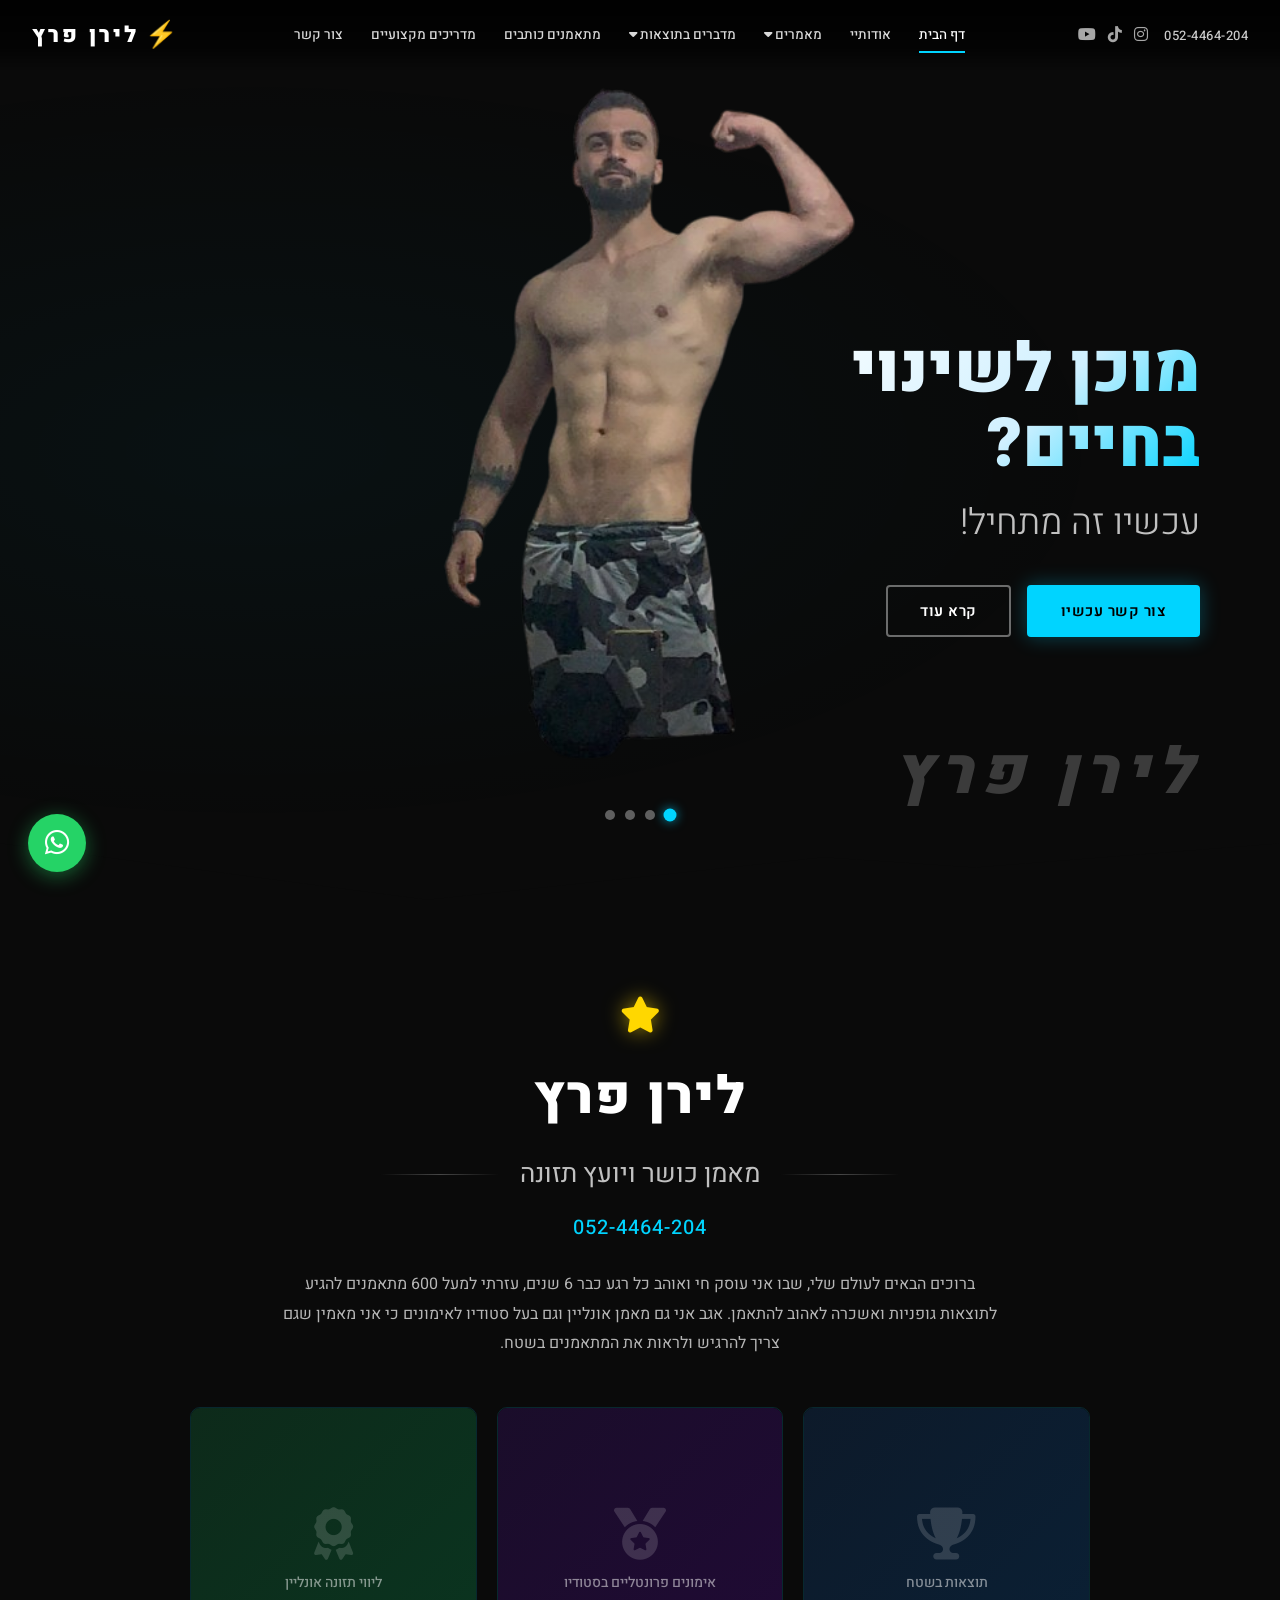
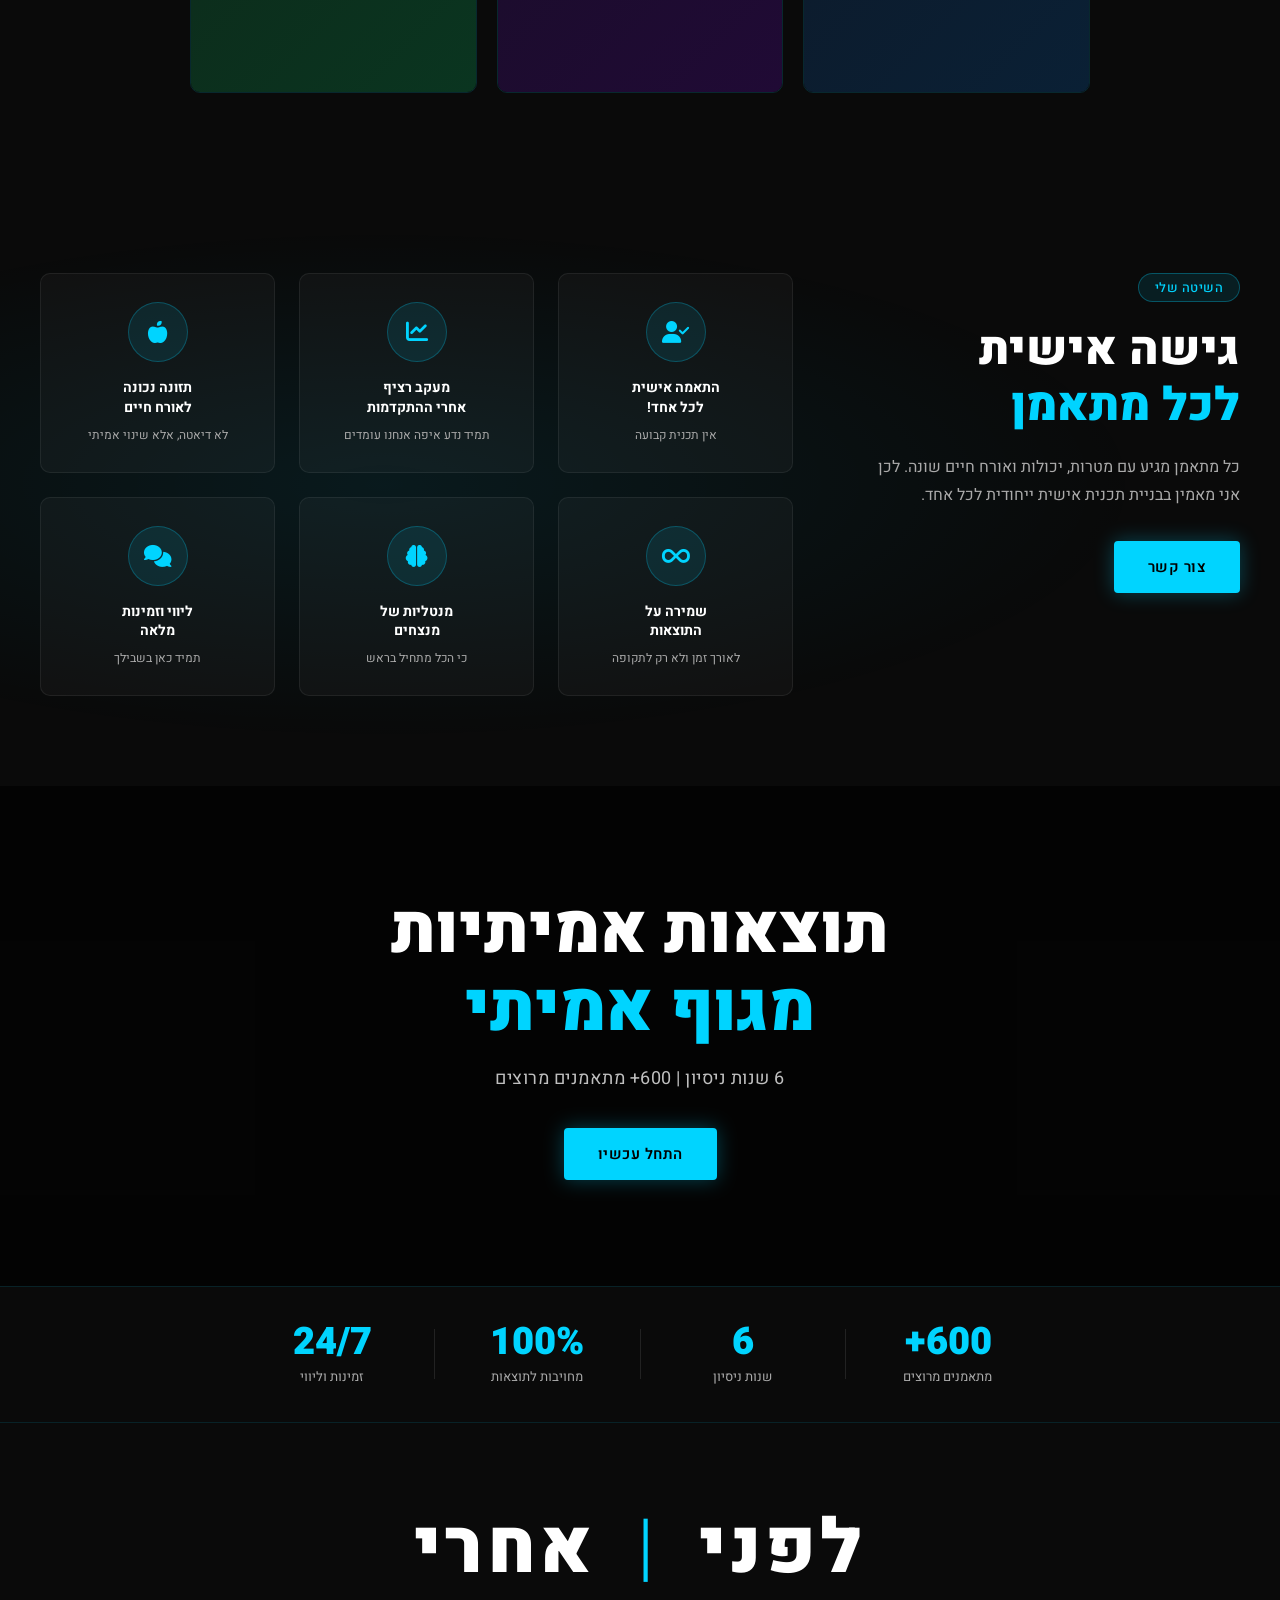
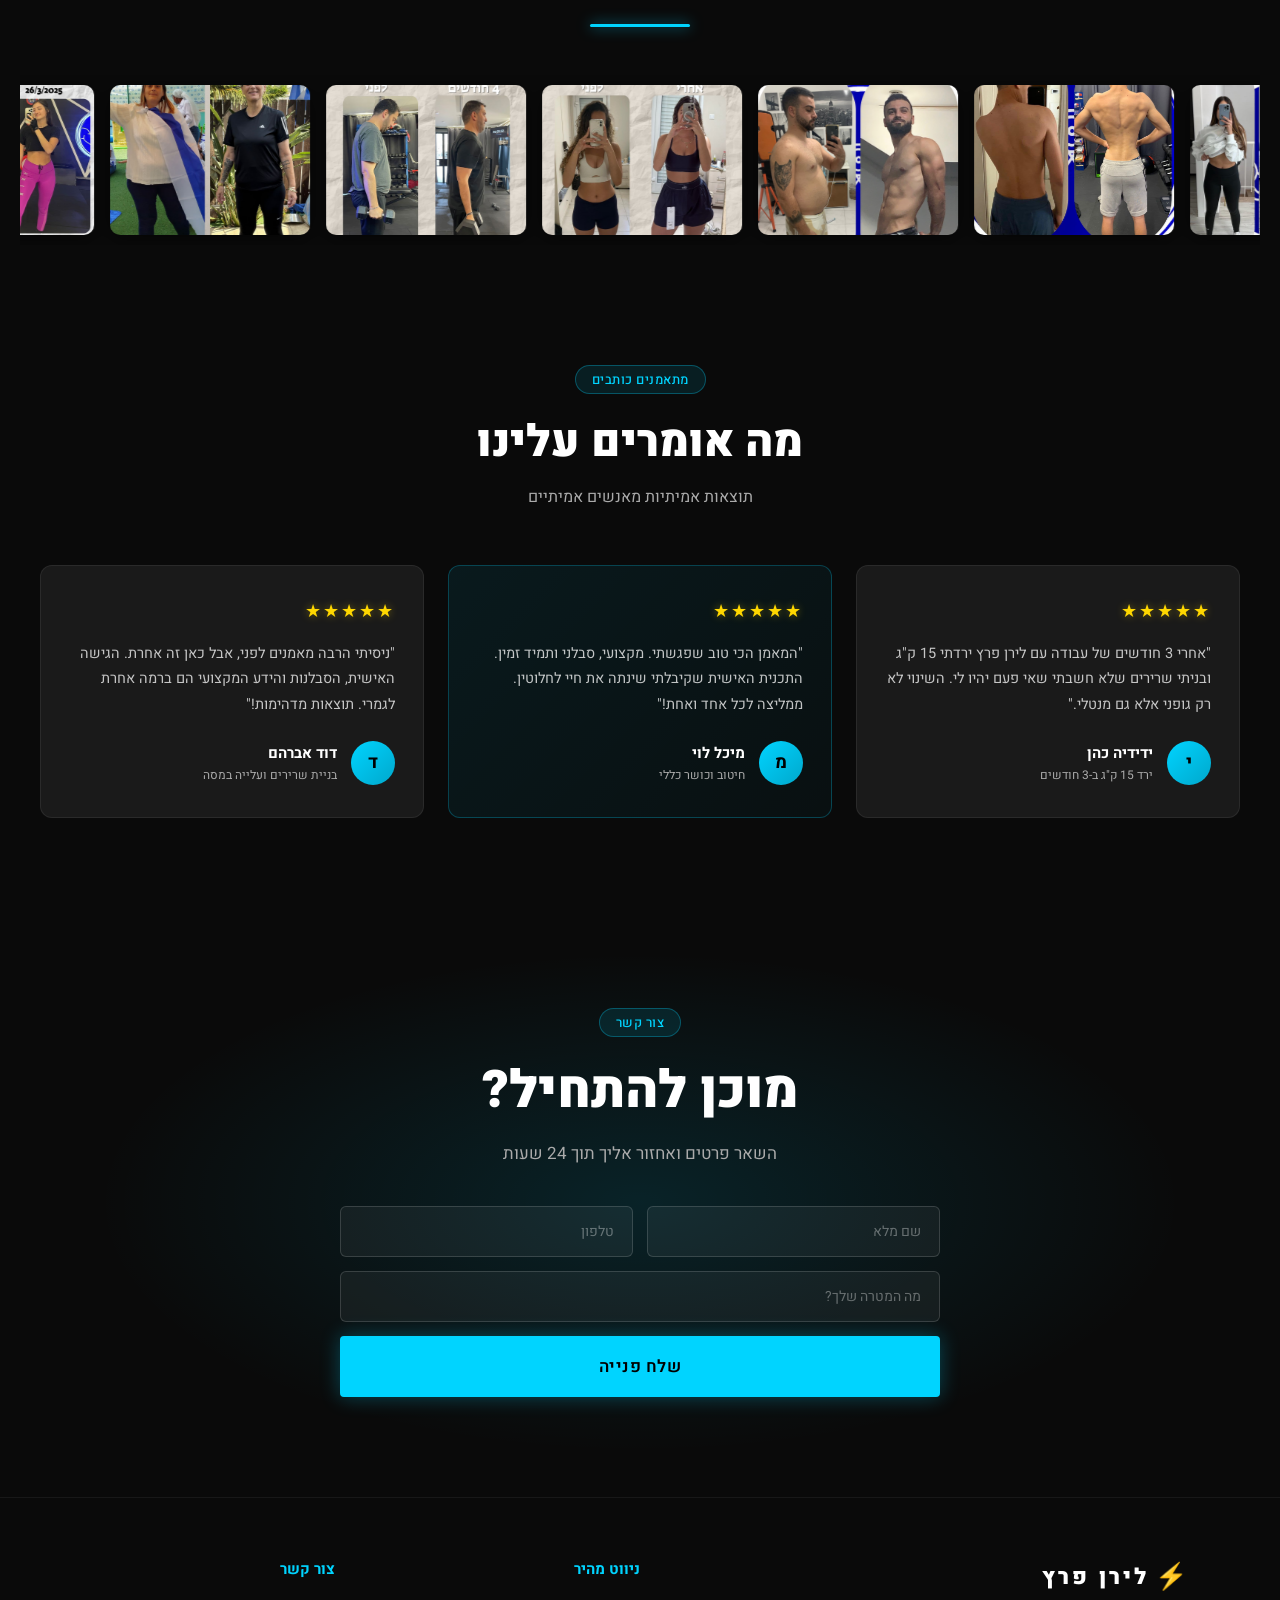
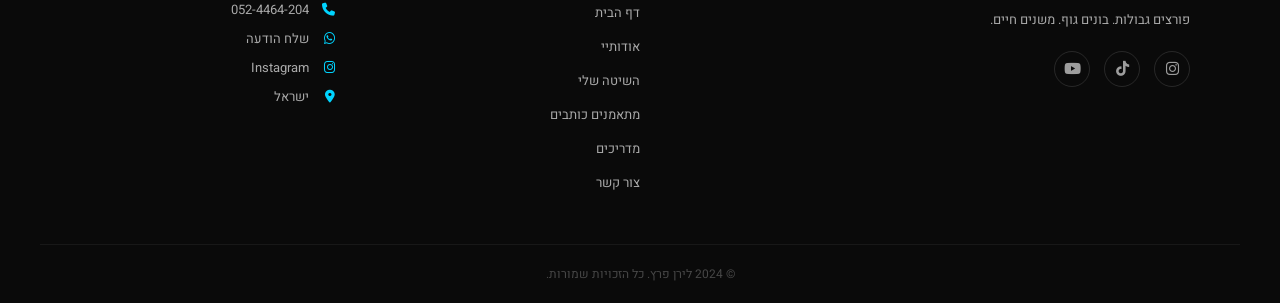
==== index.html @ c4d2e5df "Fix seamless loop: runtime width calc + direction:ltr + margin-right" ====
<!DOCTYPE html>
<html lang="he" dir="rtl">
<head>
  <meta charset="UTF-8" />
  <meta name="viewport" content="width=device-width, initial-scale=1.0, maximum-scale=1.0" />
  <title>לירן פרץ - מאמן כושר ויועץ תזונה</title>
  <link rel="preconnect" href="https://fonts.googleapis.com" />
  <link href="https://fonts.googleapis.com/css2?family=Heebo:wght@300;400;500;700;900&display=swap" rel="stylesheet" />
  <link rel="stylesheet" href="https://cdnjs.cloudflare.com/ajax/libs/font-awesome/6.4.0/css/all.min.css" />
  <link rel="stylesheet" href="style.css" />
</head>
<body>

  <!-- BACKGROUND PERSON IMAGE -->
  <div class="bg-person-wrap">
    <img src="image/5fa5e563-56b8-4005-ac41-17f51bdd8e5b-removebg-preview.png" class="bg-person-img" alt="" />
  </div>

  <!-- NAVBAR -->
  <nav class="navbar" id="navbar">
    <div class="nav-container">

      <!-- Right: Phone + Social -->
      <div class="nav-right">
        <a href="tel:052-4464-204" class="nav-phone">052-4464-204</a>
        <div class="nav-social">
          <a href="#" class="social-icon" title="Instagram" target="_blank"><i class="fab fa-instagram"></i></a>
          <a href="#" class="social-icon" title="TikTok" target="_blank"><i class="fab fa-tiktok"></i></a>
          <a href="#" class="social-icon" title="YouTube" target="_blank"><i class="fab fa-youtube"></i></a>
        </div>
      </div>

      <!-- Center: Nav Links -->
      <div class="nav-center">
        <ul class="nav-links">
          <li><a href="#" class="active">דף הבית</a></li>
          <li><a href="#about">אודותיי</a></li>
          <li class="has-dropdown">
            <a href="#">מאמרים <i class="fas fa-caret-down"></i></a>
            <ul class="dropdown">
              <li><a href="#">יועץ תזונה</a></li>
              <li><a href="#">חיטוב וירידה במשקל</a></li>
              <li><a href="#">ליווי לאורח חיים בריא</a></li>
              <li><a href="#">פיתוח גוף</a></li>
              <li><a href="#">מאמן כושר לנשים</a></li>
              <li><a href="#">מאמן כושר לגברים</a></li>
            </ul>
          </li>
          <li class="has-dropdown">
            <a href="#">מדברים בתוצאות <i class="fas fa-caret-down"></i></a>
            <ul class="dropdown">
              <li><a href="#">סרטוני ממליצים</a></li>
            </ul>
          </li>
          <li><a href="#testimonials">מתאמנים כותבים</a></li>
          <li><a href="#guides">מדריכים מקצועיים</a></li>
          <li><a href="#contact">צור קשר</a></li>
        </ul>
        <!-- Mobile burger -->
        <button class="burger-btn" id="burgerBtn" aria-label="תפריט">
          <span></span><span></span><span></span>
        </button>
      </div>

      <!-- Left: Logo -->
      <div class="nav-left">
        <a href="#" class="logo">
          <span class="logo-icon">&#9889;</span>
          <span class="logo-text">לירן פרץ</span>
        </a>
      </div>

    </div>

    <!-- Mobile Menu -->
    <div class="mobile-menu" id="mobileMenu">
      <ul>
        <li><a href="#">דף הבית</a></li>
        <li><a href="#about">אודותיי</a></li>
        <li><a href="#">מאמרים</a></li>
        <li><a href="#">מדברים בתוצאות</a></li>
        <li><a href="#testimonials">מתאמנים כותבים</a></li>
        <li><a href="#guides">מדריכים מקצועיים</a></li>
        <li><a href="#contact">צור קשר</a></li>
      </ul>
    </div>
  </nav>

  <!-- HERO SLIDER -->
  <section class="hero" id="home">

    <!-- Trainer photo — visible on right side across all slides -->
    <div class="hero-photo-wrap">
      <img src="hero.jpg" alt="מאמן כושר" class="hero-photo" />
      <div class="hero-photo-fade"></div>
    </div>

    <div class="hero-slider">

      <div class="slide slide-1 active">
        <div class="slide-overlay"></div>
        <div class="slide-content">
          <div class="slide-heading animated">מוכן לשינוי בחיים?</div>
          <div class="slide-desc animated">עכשיו זה מתחיל!</div>
          <div class="slide-actions animated">
            <a href="#contact" class="btn btn-primary">צור קשר עכשיו</a>
            <a href="#about" class="btn btn-outline">קרא עוד</a>
          </div>
        </div>
      </div>

      <div class="slide slide-2">
        <div class="slide-overlay"></div>
        <div class="slide-content">
          <div class="slide-heading">כל מה שצריך זה</div>
          <div class="slide-desc">להטמיע הרגלים חדשים</div>
          <div class="slide-actions">
            <a href="#contact" class="btn btn-primary">התחל היום</a>
            <a href="#about" class="btn btn-outline">קרא עוד</a>
          </div>
        </div>
      </div>

      <div class="slide slide-3">
        <div class="slide-overlay"></div>
        <div class="slide-content">
          <div class="slide-heading">נעבוד יחד בתכנית אישית</div>
          <div class="slide-desc">עד לקבלת התוצאה הרצוייה</div>
          <div class="slide-actions">
            <a href="#contact" class="btn btn-primary">לתכנית אישית</a>
            <a href="#services" class="btn btn-outline">השירותים שלי</a>
          </div>
        </div>
      </div>

      <div class="slide slide-4">
        <div class="slide-overlay"></div>
        <div class="slide-content">
          <div class="slide-heading">ובסוף התהליך</div>
          <div class="slide-desc">נשמר את התוצאה!</div>
          <div class="slide-actions">
            <a href="#contact" class="btn btn-primary">הצטרף אלינו</a>
            <a href="#testimonials" class="btn btn-outline">מה אומרים עלינו</a>
          </div>
        </div>
      </div>

      <!-- Slider dots -->
      <div class="slider-dots">
        <button class="dot active" data-slide="0"></button>
        <button class="dot" data-slide="1"></button>
        <button class="dot" data-slide="2"></button>
        <button class="dot" data-slide="3"></button>
      </div>

    </div>

    <!-- Signature image placeholder -->
    <div class="hero-signature">
      <span class="signature-text">לירן פרץ</span>
    </div>

    <!-- Pyramid shape divider -->
    <div class="hero-shape">
      <svg xmlns="http://www.w3.org/2000/svg" viewBox="0 0 1000 100" preserveAspectRatio="none">
        <path class="shape-fill" d="M761.9,44.1L643.1,27.2L333.8,98L0,3.8V0l1000,0v3.9"></path>
      </svg>
    </div>
  </section>

  <!-- ABOUT SECTION -->
  <section class="about" id="about">
    <div class="about-container">
      <div class="about-star"><i class="fas fa-star"></i></div>
      <h2 class="about-name">לירן פרץ</h2>
      <div class="about-divider">
        <span class="divider-line"></span>
        <h1 class="divider-title">מאמן כושר ויועץ תזונה</h1>
        <span class="divider-line"></span>
      </div>
      <p class="about-phone">052-4464-204</p>
      <p class="about-desc">
        ברוכים הבאים לעולם שלי, שבו אני עוסק חי ואוהב כל רגע כבר 6 שנים, עזרתי למעל 600 מתאמנים להגיע לתוצאות גופניות ואשכרה לאהוב להתאמן. אגב אני גם מאמן אונליין וגם בעל סטודיו לאימונים כי אני מאמין שגם צריך להרגיש ולראות את המתאמנים בשטח.
      </p>
      <div class="about-images">
        <div class="about-img about-img-1">
          <div class="img-inner">
            <i class="fas fa-trophy"></i>
            <span>תוצאות בשטח</span>
          </div>
        </div>
        <div class="about-img about-img-2">
          <div class="img-inner">
            <i class="fas fa-medal"></i>
            <span>אימונים פרונטליים בסטודיו</span>
          </div>
        </div>
        <div class="about-img about-img-3">
          <div class="img-inner">
            <i class="fas fa-award"></i>
            <span>ליווי תזונה אונליין</span>
          </div>
        </div>
      </div>
    </div>
  </section>

  <!-- METHOD SECTION -->
  <section class="method" id="services">
    <div class="method-overlay"></div>
    <div class="method-container">
      <div class="method-text">
        <div class="section-tag">השיטה שלי</div>
        <h2>גישה אישית<br/><span class="highlight">לכל מתאמן</span></h2>
        <p>כל מתאמן מגיע עם מטרות, יכולות ואורח חיים שונה. לכן אני מאמין בבניית תכנית אישית ייחודית לכל אחד.</p>
        <a href="#contact" class="btn btn-primary">צור קשר</a>
      </div>
      <div class="method-icons">
        <div class="method-item">
          <div class="method-icon"><i class="fas fa-user-check"></i></div>
          <h3>התאמה אישית<br/>לכל אחד!</h3>
          <p>אין תכנית קבועה</p>
        </div>
        <div class="method-item">
          <div class="method-icon"><i class="fas fa-chart-line"></i></div>
          <h3>מעקב רציף<br/>אחרי ההתקדמות</h3>
          <p>תמיד נדע איפה אנחנו עומדים</p>
        </div>
        <div class="method-item">
          <div class="method-icon"><i class="fas fa-apple-alt"></i></div>
          <h3>תזונה נכונה<br/>לאורח חיים</h3>
          <p>לא דיאטה, אלא שינוי אמיתי</p>
        </div>
        <div class="method-item">
          <div class="method-icon"><i class="fas fa-infinity"></i></div>
          <h3>שמירה על<br/>התוצאות</h3>
          <p>לאורך זמן ולא רק לתקופה</p>
        </div>
        <div class="method-item">
          <div class="method-icon"><i class="fas fa-brain"></i></div>
          <h3>מנטליות של<br/>מנצחים</h3>
          <p>כי הכל מתחיל בראש</p>
        </div>
        <div class="method-item">
          <div class="method-icon"><i class="fas fa-comments"></i></div>
          <h3>ליווי וזמינות<br/>מלאה</h3>
          <p>תמיד כאן בשבילך</p>
        </div>
      </div>
    </div>
  </section>

  <!-- PARALLAX SECTION -->
  <section class="parallax-section">
    <div class="parallax-overlay"></div>
    <div class="parallax-content">
      <h2>תוצאות אמיתיות<br/><span>מגוף אמיתי</span></h2>
      <p>6 שנות ניסיון | 600+ מתאמנים מרוצים</p>
      <a href="#contact" class="btn btn-primary">התחל עכשיו</a>
    </div>
  </section>

  <!-- STATS BAR -->
  <section class="stats-bar">
    <div class="stats-container">
      <div class="stat-item">
        <span class="stat-number">600+</span>
        <span class="stat-label">מתאמנים מרוצים</span>
      </div>
      <div class="stat-divider"></div>
      <div class="stat-item">
        <span class="stat-number">6</span>
        <span class="stat-label">שנות ניסיון</span>
      </div>
      <div class="stat-divider"></div>
      <div class="stat-item">
        <span class="stat-number">100%</span>
        <span class="stat-label">מחויבות לתוצאות</span>
      </div>
      <div class="stat-divider"></div>
      <div class="stat-item">
        <span class="stat-number">24/7</span>
        <span class="stat-label">זמינות וליווי</span>
      </div>
    </div>
  </section>

  <!-- BEFORE AFTER SECTION -->
  <section class="before-after">
    <div class="before-after-container">
      <h2 class="before-after-title">לפני <span class="highlight">|</span> אחרי</h2>
      <div class="before-after-line"></div>
    </div>
    <div class="film-strip-wrap">
      <div class="film-strip-track">
        <img src="image/ba1.jpg" alt="תוצאה לפני אחרי 1" class="film-img" loading="lazy" />
        <img src="image/ba2.jpg" alt="תוצאה לפני אחרי 2" class="film-img" loading="lazy" />
        <img src="image/ba3.jpg" alt="תוצאה לפני אחרי 3" class="film-img" loading="lazy" />
        <img src="image/ba4.jpg" alt="תוצאה לפני אחרי 4" class="film-img" loading="lazy" />
        <img src="image/ba5.jpg" alt="תוצאה לפני אחרי 5" class="film-img" loading="lazy" />
        <img src="image/ba6.jpg" alt="תוצאה לפני אחרי 6" class="film-img" loading="lazy" />
        <img src="image/ba7.jpg" alt="תוצאה לפני אחרי 7" class="film-img" loading="lazy" />
        <img src="image/ba8.jpg" alt="תוצאה לפני אחרי 8" class="film-img" loading="lazy" />
        <img src="image/ba9.jpg" alt="תוצאה לפני אחרי 9" class="film-img" loading="lazy" />
        <!-- duplicate for seamless loop -->
        <img src="image/ba1.jpg" alt="" class="film-img" loading="lazy" />
        <img src="image/ba2.jpg" alt="" class="film-img" loading="lazy" />
        <img src="image/ba3.jpg" alt="" class="film-img" loading="lazy" />
        <img src="image/ba4.jpg" alt="" class="film-img" loading="lazy" />
        <img src="image/ba5.jpg" alt="" class="film-img" loading="lazy" />
        <img src="image/ba6.jpg" alt="" class="film-img" loading="lazy" />
        <img src="image/ba7.jpg" alt="" class="film-img" loading="lazy" />
        <img src="image/ba8.jpg" alt="" class="film-img" loading="lazy" />
        <img src="image/ba9.jpg" alt="" class="film-img" loading="lazy" />
      </div>
    </div>
  </section>

  <!-- TESTIMONIALS -->
  <section class="testimonials" id="testimonials">
    <div class="testimonials-container">
      <div class="section-header">
        <div class="section-tag">מתאמנים כותבים</div>
        <h2>מה אומרים עלינו</h2>
        <p>תוצאות אמיתיות מאנשים אמיתיים</p>
      </div>
      <div class="testimonials-grid">
        <div class="testimonial-card">
          <div class="stars">&#9733;&#9733;&#9733;&#9733;&#9733;</div>
          <p>"אחרי 3 חודשים של עבודה עם לירן פרץ ירדתי 15 ק"ג ובניתי שרירים שלא חשבתי שאי פעם יהיו לי. השינוי לא רק גופני אלא גם מנטלי."</p>
          <div class="testimonial-author">
            <div class="author-avatar">י</div>
            <div>
              <strong>ידידיה כהן</strong>
              <span>ירד 15 ק"ג ב-3 חודשים</span>
            </div>
          </div>
        </div>
        <div class="testimonial-card featured-card">
          <div class="stars">&#9733;&#9733;&#9733;&#9733;&#9733;</div>
          <p>"המאמן הכי טוב שפגשתי. מקצועי, סבלני ותמיד זמין. התכנית האישית שקיבלתי שינתה את חיי לחלוטין. ממליצה לכל אחד ואחת!"</p>
          <div class="testimonial-author">
            <div class="author-avatar">מ</div>
            <div>
              <strong>מיכל לוי</strong>
              <span>חיטוב וכושר כללי</span>
            </div>
          </div>
        </div>
        <div class="testimonial-card">
          <div class="stars">&#9733;&#9733;&#9733;&#9733;&#9733;</div>
          <p>"ניסיתי הרבה מאמנים לפני, אבל כאן זה אחרת. הגישה האישית, הסבלנות והידע המקצועי הם ברמה אחרת לגמרי. תוצאות מדהימות!"</p>
          <div class="testimonial-author">
            <div class="author-avatar">ד</div>
            <div>
              <strong>דוד אברהם</strong>
              <span>בניית שרירים ועלייה במסה</span>
            </div>
          </div>
        </div>
      </div>
    </div>
  </section>


  <!-- CTA SECTION -->

  <section class="cta" id="contact">
    <div class="cta-overlay"></div>
    <div class="cta-content">
      <div class="section-tag">צור קשר</div>
      <h2>מוכן להתחיל?</h2>
      <p>השאר פרטים ואחזור אליך תוך 24 שעות</p>
      <form class="contact-form" action="https://formsubmit.co/winfitnessstudio@gmail.com" method="POST">
        <!-- FormSubmit config -->
        <input type="hidden" name="_subject" value="ליד חדש מהאתר! 💪" />
        <input type="hidden" name="_language" value="he" />
        <input type="hidden" name="_captcha" value="false" />
        <input type="hidden" name="_next" value="thanks.html" />

        <div class="form-row">
          <input type="text" name="שם מלא" placeholder="שם מלא" required />
          <input type="tel" name="טלפון" placeholder="טלפון" required />
        </div>
        <input type="text" name="מטרה" placeholder="מה המטרה שלך?" />
        <button type="submit" class="btn btn-primary btn-large">שלח פנייה</button>
      </form>
    </div>
  </section>

  <!-- FOOTER -->
  <footer class="footer">
    <div class="footer-container">
      <div class="footer-brand">
        <div class="logo">
          <span class="logo-icon">&#9889;</span>
          <span class="logo-text">לירן פרץ</span>
        </div>
        <p>פורצים גבולות. בונים גוף. משנים חיים.</p>
        <div class="footer-social">
          <a href="#" title="Instagram"><i class="fab fa-instagram"></i></a>
          <a href="#" title="TikTok"><i class="fab fa-tiktok"></i></a>
          <a href="#" title="YouTube"><i class="fab fa-youtube"></i></a>
        </div>
      </div>
      <div class="footer-links">
        <h4>ניווט מהיר</h4>
        <ul>
          <li><a href="#">דף הבית</a></li>
          <li><a href="#about">אודותיי</a></li>
          <li><a href="#services">השיטה שלי</a></li>
          <li><a href="#testimonials">מתאמנים כותבים</a></li>
          <li><a href="#guides">מדריכים</a></li>
          <li><a href="#contact">צור קשר</a></li>
        </ul>
      </div>
      <div class="footer-contact">
        <h4>צור קשר</h4>
        <p><i class="fas fa-phone"></i> 052-4464-204</p>
        <p><i class="fab fa-whatsapp"></i> שלח הודעה</p>
        <p><i class="fab fa-instagram"></i> Instagram</p>
        <p><i class="fas fa-map-marker-alt"></i> ישראל</p>
      </div>
    </div>
    <div class="footer-bottom">
      <p>&copy; 2024 לירן פרץ. כל הזכויות שמורות.</p>
    </div>
  </footer>

  <!-- WHATSAPP POPUP -->
  <div id="waPopup" style="display:none;position:fixed;bottom:80px;right:20px;width:270px;background:#fff;border-radius:16px;box-shadow:0 8px 30px rgba(0,0,0,0.3);z-index:99999;overflow:hidden;font-family:'Heebo',sans-serif;direction:rtl;">
    <div style="background:#075E54;padding:12px 14px;display:flex;align-items:center;gap:10px;position:relative;">
      <img src="image/profile.jpg" style="width:38px;height:38px;border-radius:50%;object-fit:cover;flex-shrink:0;" alt="לירן פרץ" />
      <div>
        <div style="color:#fff;font-size:14px;font-weight:700;">לירן פרץ</div>
        <div style="color:rgba(255,255,255,0.7);font-size:11px;">מאמן כושר ויועץ תזונה</div>
      </div>
      <div style="width:9px;height:9px;border-radius:50%;background:#25D366;margin-right:auto;"></div>
      <button onclick="document.getElementById('waPopup').style.display='none'" style="position:absolute;left:10px;top:8px;background:none;border:none;color:rgba(255,255,255,0.7);font-size:16px;cursor:pointer;line-height:1;">✕</button>
    </div>
    <div style="background:#ECE5DD;padding:14px;">
      <div style="background:#fff;border-radius:0 10px 10px 10px;padding:10px 12px;font-size:13px;color:#333;line-height:1.5;box-shadow:0 1px 3px rgba(0,0,0,0.1);">מה נשמע? 😊 אשמח לעזור לך להגיע למטרה שלך!</div>
    </div>
    <a href="https://api.whatsapp.com/send/?phone=972524464204&text=%F0%9F%92%AA%20%D7%A9%D7%9C%D7%95%D7%9D%20%D7%9C%D7%99%D7%A8%D7%9F%20%2C%20%D7%90%D7%A9%D7%9E%D7%97%20%D7%9C%D7%A9%D7%9E%D7%95%D7%A2%20%D7%A2%D7%95%D7%93%20%D7%A2%D7%9C%20%D7%94%D7%AA%D7%95%D7%9B%D7%A0%D7%99%D7%AA&type=phone_number&app_absent=0" target="_blank" style="display:flex;align-items:center;justify-content:center;gap:8px;background:#25D366;color:#fff;font-family:'Heebo',sans-serif;font-size:15px;font-weight:700;padding:13px;text-decoration:none;">
      <i class="fab fa-whatsapp" style="font-size:18px;"></i> שלח הודעה
    </a>
  </div>
  <style>
    @keyframes slideUp { from { opacity:0; transform:translateY(20px); } to { opacity:1; transform:translateY(0); } }
  </style>

  <!-- WHATSAPP MOBILE BANNER -->
  <a href="https://api.whatsapp.com/send/?phone=972524464204&text=%F0%9F%92%AA%20%D7%A9%D7%9C%D7%95%D7%9D%20%D7%9C%D7%99%D7%A8%D7%9F%20%2C%20%D7%90%D7%A9%D7%9E%D7%97%20%D7%9C%D7%A9%D7%9E%D7%95%D7%A2%20%D7%A2%D7%95%D7%93%20%D7%A2%D7%9C%20%D7%94%D7%AA%D7%95%D7%9B%D7%A0%D7%99%D7%AA&type=phone_number&app_absent=0" class="whatsapp-banner" target="_blank">
    <i class="fab fa-whatsapp"></i>
    <span>שלח הודעה בוואטסאפ</span>
  </a>

  <!-- WHATSAPP BUTTON -->
  <a href="https://api.whatsapp.com/send/?phone=972524464204&text=%F0%9F%92%AA%20%D7%A9%D7%9C%D7%95%D7%9D%20%D7%9C%D7%99%D7%A8%D7%9F%20%2C%20%D7%90%D7%A9%D7%9E%D7%97%20%D7%9C%D7%A9%D7%9E%D7%95%D7%A2%20%D7%A2%D7%95%D7%93%20%D7%A2%D7%9C%20%D7%94%D7%AA%D7%95%D7%9B%D7%A0%D7%99%D7%AA&type=phone_number&app_absent=0" class="whatsapp-btn" target="_blank" title="WhatsApp">
    <i class="fab fa-whatsapp"></i>
  </a>

  <script>
    // Navbar scroll effect
    const navbar = document.getElementById('navbar');
    window.addEventListener('scroll', () => {
      navbar.classList.toggle('scrolled', window.scrollY > 60);
    });

    // Mobile menu toggle
    const burgerBtn = document.getElementById('burgerBtn');
    const mobileMenu = document.getElementById('mobileMenu');
    burgerBtn.addEventListener('click', () => {
      burgerBtn.classList.toggle('open');
      mobileMenu.classList.toggle('open');
    });

    // Hero Slider
    const slides = document.querySelectorAll('.slide');
    const dots = document.querySelectorAll('.dot');
    let current = 0;
    let autoTimer;

    function goToSlide(n) {
      slides[current].classList.remove('active');
      dots[current].classList.remove('active');
      current = (n + slides.length) % slides.length;
      slides[current].classList.add('active');
      dots[current].classList.add('active');
    }

    function startAuto() {
      autoTimer = setInterval(() => goToSlide(current + 1), 5000);
    }

    dots.forEach(dot => {
      dot.addEventListener('click', () => {
        clearInterval(autoTimer);
        goToSlide(parseInt(dot.dataset.slide));
        startAuto();
      });
    });

    // Hover pause
    const heroSection = document.querySelector('.hero');
    heroSection.addEventListener('mouseenter', () => clearInterval(autoTimer));
    heroSection.addEventListener('mouseleave', startAuto);

    startAuto();

    // WhatsApp popup after 3 seconds
    setTimeout(function() {
      var p = document.getElementById('waPopup');
      if (p) {
        p.style.display = 'block';
        p.style.animation = 'slideUp 0.4s ease';
      }
    }, 3000);

    // Animate stats on scroll
    const statNumbers = document.querySelectorAll('.stat-number');
    const observer = new IntersectionObserver((entries) => {
      entries.forEach(entry => {
        if (entry.isIntersecting) {
          entry.target.classList.add('animate');
        }
      });
    }, { threshold: 0.5 });
    statNumbers.forEach(n => observer.observe(n));
  </script>

  <!-- LIGHTBOX -->
  <div id="lightbox" style="display:none;position:fixed;inset:0;background:rgba(0,0,0,0.92);z-index:9999;align-items:center;justify-content:center;cursor:zoom-out;" onclick="this.style.display='none'">
    <img id="lightbox-img" src="" alt="" style="max-width:92vw;max-height:92vh;border-radius:10px;box-shadow:0 8px 40px rgba(0,0,0,0.8);" />
  </div>
  <script>
    (function() {
      var track = document.querySelector('.film-strip-track');
      // Calculate exact half-width at runtime (18 imgs = 2 sets, so half = 1 set width)
      var TOTAL = track.scrollWidth / 2;
      var SPEED = TOTAL / 35 / 1000; // px per ms
      var pos = 0;
      var isDragging = false;
      var dragStartX = 0;
      var dragStartPos = 0;
      var didDrag = false;
      var lastTs = null;

      // Remove CSS animation — JS takes over
      track.style.animation = 'none';
      track.style.transform = 'translateX(0px)';

      function wrap(p) {
        p = p % -TOTAL;
        if (p > 0) p -= TOTAL;
        return p;
      }

      function tick(ts) {
        if (!isDragging) {
          if (lastTs !== null) {
            pos -= SPEED * (ts - lastTs);
            pos = wrap(pos);
            track.style.transform = 'translateX(' + pos + 'px)';
          }
          lastTs = ts;
        } else {
          lastTs = null;
        }
        requestAnimationFrame(tick);
      }
      requestAnimationFrame(tick);

      function getX(e) { return e.touches ? e.touches[0].clientX : e.clientX; }

      track.addEventListener('mousedown', function(e) {
        isDragging = true;
        didDrag = false;
        dragStartX = getX(e);
        dragStartPos = pos;
        track.style.cursor = 'grabbing';
      });
      track.addEventListener('touchstart', function(e) {
        isDragging = true;
        didDrag = false;
        dragStartX = getX(e);
        dragStartPos = pos;
      }, { passive: true });

      document.addEventListener('mousemove', function(e) {
        if (!isDragging) return;
        var delta = getX(e) - dragStartX;
        if (Math.abs(delta) > 5) didDrag = true;
        pos = wrap(dragStartPos + delta);
        track.style.transform = 'translateX(' + pos + 'px)';
      });
      document.addEventListener('touchmove', function(e) {
        if (!isDragging) return;
        if (e.cancelable) e.preventDefault();
        var delta = getX(e) - dragStartX;
        if (Math.abs(delta) > 5) didDrag = true;
        pos = wrap(dragStartPos + delta);
        track.style.transform = 'translateX(' + pos + 'px)';
      }, { passive: false });

      document.addEventListener('mouseup', function() {
        isDragging = false;
        track.style.cursor = 'grab';
      });
      document.addEventListener('touchend', function() {
        isDragging = false;
      });

      // Lightbox — only on tap without drag
      document.querySelectorAll('.film-img[alt]:not([alt=""])').forEach(function(img) {
        img.style.cursor = 'grab';
        img.addEventListener('click', function() {
          if (didDrag) return;
          var lb = document.getElementById('lightbox');
          document.getElementById('lightbox-img').src = this.src;
          lb.style.display = 'flex';
        });
      });
    })();
  </script>

</body>
</html>
---- style.css ----
/* ===== RESET & BASE ===== */
*, *::before, *::after {
  margin: 0;
  padding: 0;
  box-sizing: border-box;
}

:root {
  --primary: #00d4ff;
  --primary-dark: #00a8cc;
  --dark: #0a0a0a;
  --dark-2: #111111;
  --dark-3: #1a1a1a;
  --text: #ffffff;
  --text-muted: #aaaaaa;
  --font: 'Heebo', sans-serif;
  --nav-h: 70px;
}

html { scroll-behavior: smooth; }

body {
  font-family: var(--font);
  background-color: #0a0a0a;
  color: var(--text);
  direction: rtl;
  overflow-x: hidden;
}

a { text-decoration: none; color: inherit; }
ul { list-style: none; }

/* ===== BACKGROUND PERSON ===== */
body {
  position: relative;
}

.bg-person-wrap {
  position: absolute;
  top: 0;
  left: 50%;
  transform: translateX(-50%);
  width: 60%;
  max-width: 520px;
  min-width: 280px;
  z-index: 0;
  pointer-events: none;
  -webkit-user-select: none;
  user-select: none;
}

.bg-person-img {
  width: 100%;
  height: auto;
  display: block;
  -webkit-transform: translateZ(0);
  transform: translateZ(0);
}

/* Everything above the background */
.navbar, .hero, .about, .method, .parallax-section,
.stats-bar, .testimonials, .guides, .cta, .footer {
  position: relative;
  z-index: 1;
}

@media (max-width: 900px) {
  .bg-person-wrap {
    width: 100%;
    max-width: 100%;
    left: 0;
    transform: none;
  }
}

/* ===== NAVBAR ===== */
.navbar {
  position: fixed;
  top: 0; right: 0; left: 0;
  z-index: 1000;
  height: var(--nav-h);
  background: linear-gradient(to bottom, rgba(0,0,0,0.9) 0%, rgba(0,0,0,0.6) 70%, transparent 100%);
  transition: background 0.35s, box-shadow 0.35s;
}

.navbar.scrolled {
  background: rgba(10,10,10,0.97);
  box-shadow: 0 2px 20px rgba(0,0,0,0.5);
  backdrop-filter: blur(8px);
}

.nav-container {
  height: 100%;
  display: flex;
  align-items: center;
  justify-content: space-between;
  padding: 0 32px;
  gap: 20px;
}

/* Right side */
.nav-right {
  display: flex;
  align-items: center;
  gap: 16px;
  flex-shrink: 0;
}

.nav-phone {
  font-size: 13px;
  font-weight: 500;
  color: rgba(255,255,255,0.8);
  letter-spacing: 0.5px;
  transition: color 0.2s;
  white-space: nowrap;
}
.nav-phone:hover { color: var(--primary); }

.nav-social {
  display: flex;
  gap: 12px;
  align-items: center;
}

.social-icon {
  color: rgba(255,255,255,0.65);
  font-size: 16px;
  transition: color 0.2s, transform 0.2s;
}
.social-icon:hover {
  color: var(--primary);
  transform: translateY(-2px);
}

/* Center: nav links */
.nav-center { display: flex; align-items: center; flex: 1; justify-content: center; }

.nav-links {
  display: flex;
  align-items: center;
  gap: 0;
}

.nav-links > li {
  position: relative;
}

.nav-links > li > a {
  display: block;
  padding: 8px 14px;
  font-size: 13.5px;
  font-weight: 500;
  color: rgba(255,255,255,0.85);
  white-space: nowrap;
  transition: color 0.2s;
  position: relative;
}

.nav-links > li > a::after {
  content: '';
  position: absolute;
  bottom: 0;
  right: 14px;
  left: 14px;
  height: 2px;
  background: var(--primary);
  transform: scaleX(0);
  transition: transform 0.25s;
  transform-origin: center;
}

.nav-links > li > a:hover,
.nav-links > li > a.active {
  color: #fff;
}

.nav-links > li > a:hover::after,
.nav-links > li > a.active::after {
  transform: scaleX(1);
}

/* Dropdown */
.dropdown {
  position: absolute;
  top: 100%;
  right: 0;
  min-width: 200px;
  background: rgba(12,12,12,0.97);
  border: 1px solid rgba(0,212,255,0.15);
  border-top: 2px solid var(--primary);
  backdrop-filter: blur(10px);
  opacity: 0;
  visibility: hidden;
  transform: translateY(-8px);
  transition: all 0.22s ease;
  z-index: 200;
}

.has-dropdown:hover .dropdown {
  opacity: 1;
  visibility: visible;
  transform: translateY(0);
}

.dropdown li a {
  display: block;
  padding: 11px 18px;
  font-size: 13px;
  color: rgba(255,255,255,0.75);
  border-bottom: 1px solid rgba(255,255,255,0.05);
  transition: background 0.2s, color 0.2s, padding 0.2s;
}

.dropdown li:last-child a { border-bottom: none; }

.dropdown li a:hover {
  background: rgba(0,212,255,0.08);
  color: var(--primary);
  padding-right: 24px;
}

/* Left: logo */
.nav-left { flex-shrink: 0; }

.logo {
  display: flex;
  align-items: center;
  gap: 6px;
  font-size: 22px;
  font-weight: 900;
  letter-spacing: 3px;
}

.logo-icon { color: var(--primary); font-size: 26px; }

/* Burger */
.burger-btn {
  display: none;
  flex-direction: column;
  gap: 5px;
  background: none;
  border: none;
  cursor: pointer;
  padding: 4px;
}

.burger-btn span {
  display: block;
  width: 24px;
  height: 2px;
  background: #fff;
  transition: all 0.3s;
  transform-origin: center;
}

.burger-btn.open span:nth-child(1) { transform: translateY(7px) rotate(45deg); }
.burger-btn.open span:nth-child(2) { opacity: 0; }
.burger-btn.open span:nth-child(3) { transform: translateY(-7px) rotate(-45deg); }

/* Mobile menu */
.mobile-menu {
  display: none;
  position: absolute;
  top: var(--nav-h);
  right: 0; left: 0;
  background: rgba(10,10,10,0.97);
  border-top: 1px solid rgba(0,212,255,0.15);
  backdrop-filter: blur(10px);
  max-height: 0;
  overflow: hidden;
  transition: max-height 0.35s ease;
}

.mobile-menu.open { max-height: 400px; }

.mobile-menu ul { padding: 12px 0; }

.mobile-menu li a {
  display: block;
  padding: 13px 28px;
  font-size: 15px;
  color: rgba(255,255,255,0.85);
  border-bottom: 1px solid rgba(255,255,255,0.05);
  transition: color 0.2s, background 0.2s;
}

.mobile-menu li a:hover {
  color: var(--primary);
  background: rgba(0,212,255,0.05);
}

/* ===== HERO SLIDER ===== */
.hero {
  position: relative;
  height: 100vh;
  min-height: 600px;
  overflow: hidden;
}

.hero-slider {
  position: relative;
  width: 100%;
  height: 100%;
}

.slide {
  position: absolute;
  inset: 0;
  opacity: 0;
  transition: opacity 0.8s ease;
  display: flex;
  align-items: center;
  padding-top: var(--nav-h);
}

.slide.active { opacity: 1; z-index: 2; }

/* Hero photo — hidden, body bg used instead */
.hero-photo-wrap { display: none; }

/* Slide backgrounds — transparent so body bg shows */
.slide-1,
.slide-2,
.slide-3,
.slide-4 {
  background: transparent;
}

/* No pseudo-element overlay needed anymore */
.slide::after { display: none; }

.slide-overlay {
  position: absolute;
  inset: 0;
  background: radial-gradient(ellipse at 20% 50%, rgba(0,212,255,0.04) 0%, transparent 60%);
}

.slide-content {
  position: relative;
  z-index: 3;
  padding: 0 80px;
  max-width: 600px;
  margin-right: 0;
  margin-left: auto;
}

.slide-heading {
  font-size: clamp(36px, 5.5vw, 68px);
  font-weight: 900;
  line-height: 1.1;
  margin-bottom: 14px;
  background: linear-gradient(135deg, #fff 0%, #d0f0ff 60%, var(--primary) 100%);
  -webkit-background-clip: text;
  -webkit-text-fill-color: transparent;
  background-clip: text;
  opacity: 0;
  transform: translateY(30px);
  transition: opacity 0.6s ease 0.2s, transform 0.6s ease 0.2s;
}

.slide-desc {
  font-size: clamp(20px, 3vw, 36px);
  font-weight: 300;
  color: rgba(255,255,255,0.75);
  margin-bottom: 36px;
  opacity: 0;
  transform: translateY(30px);
  transition: opacity 0.6s ease 0.35s, transform 0.6s ease 0.35s;
}

.slide-actions {
  display: flex;
  gap: 16px;
  flex-wrap: wrap;
  opacity: 0;
  transform: translateY(30px);
  transition: opacity 0.6s ease 0.5s, transform 0.6s ease 0.5s;
}

.slide.active .slide-heading,
.slide.active .slide-desc,
.slide.active .slide-actions {
  opacity: 1;
  transform: translateY(0);
}

/* Slider dots */
.slider-dots {
  position: absolute;
  bottom: 80px;
  left: 50%;
  transform: translateX(-50%);
  display: flex;
  gap: 10px;
  z-index: 10;
}

.dot {
  width: 10px;
  height: 10px;
  border-radius: 50%;
  background: rgba(255,255,255,0.35);
  border: none;
  cursor: pointer;
  transition: background 0.3s, transform 0.3s;
}

.dot.active {
  background: var(--primary);
  transform: scale(1.3);
  box-shadow: 0 0 8px rgba(0,212,255,0.7);
}

/* Hero signature */
.hero-signature {
  position: absolute;
  bottom: 80px;
  right: 80px;
  z-index: 5;
  opacity: 0.2;
}

.signature-text {
  font-size: 64px;
  font-weight: 900;
  letter-spacing: 8px;
  color: #fff;
  font-style: italic;
}

/* Pyramid shape divider */
.hero-shape {
  position: absolute;
  bottom: -1px;
  left: 0; right: 0;
  z-index: 6;
  line-height: 0;
}

.hero-shape svg { width: 100%; height: 60px; }

.shape-fill { fill: var(--dark); }

/* ===== BUTTONS ===== */
.btn {
  display: inline-block;
  padding: 13px 32px;
  border-radius: 4px;
  font-family: var(--font);
  font-size: 15px;
  font-weight: 600;
  cursor: pointer;
  transition: all 0.25s ease;
  letter-spacing: 0.5px;
  border: 2px solid transparent;
}

.btn-primary {
  background: var(--primary);
  color: #000;
  border-color: var(--primary);
  box-shadow: 0 0 20px rgba(0,212,255,0.3);
}

.btn-primary:hover {
  background: var(--primary-dark);
  border-color: var(--primary-dark);
  box-shadow: 0 0 30px rgba(0,212,255,0.55);
  transform: translateY(-2px);
}

.btn-outline {
  background: transparent;
  color: #fff;
  border-color: rgba(255,255,255,0.4);
}

.btn-outline:hover {
  border-color: var(--primary);
  color: var(--primary);
  transform: translateY(-2px);
}

.btn-large { padding: 16px 48px; font-size: 17px; }

/* ===== ABOUT ===== */
.about {
  padding: 90px 40px;
  background: transparent;
  text-align: center;
}

.about-container { max-width: 900px; margin: 0 auto; }

.about-star {
  font-size: 36px;
  color: #FFD700;
  filter: drop-shadow(0 0 10px rgba(255,215,0,0.6));
  margin-bottom: 16px;
}

.about-name {
  font-size: clamp(32px, 5vw, 52px);
  font-weight: 900;
  letter-spacing: 2px;
  margin-bottom: 20px;
}

.about-divider {
  display: flex;
  align-items: center;
  gap: 20px;
  justify-content: center;
  margin-bottom: 20px;
}

.divider-line {
  flex: 1;
  max-width: 120px;
  height: 1px;
  background: linear-gradient(to right, transparent, rgba(255,255,255,0.25), transparent);
}

.divider-title {
  font-size: clamp(18px, 2.5vw, 26px);
  font-weight: 400;
  color: rgba(255,255,255,0.75);
  white-space: nowrap;
}

.about-phone {
  font-size: 20px;
  font-weight: 500;
  color: var(--primary);
  margin-bottom: 28px;
  letter-spacing: 1px;
}

.about-desc {
  font-size: 16px;
  line-height: 1.85;
  color: rgba(255,255,255,0.7);
  max-width: 720px;
  margin: 0 auto 48px;
}

.about-images {
  display: grid;
  grid-template-columns: repeat(3, 1fr);
  gap: 20px;
}

.about-img {
  border-radius: 10px;
  overflow: hidden;
  aspect-ratio: 1 / 1;
  border: 1px solid rgba(0,212,255,0.15);
  transition: border-color 0.3s, transform 0.3s;
}

.about-img:hover {
  border-color: rgba(0,212,255,0.5);
  transform: translateY(-4px);
}

.img-inner {
  width: 100%;
  height: 100%;
  display: flex;
  flex-direction: column;
  align-items: center;
  justify-content: center;
  gap: 12px;
  font-size: 14px;
  color: rgba(255,255,255,0.5);
  font-weight: 500;
}

.about-img-1 .img-inner { background: linear-gradient(135deg, #0d1a2a, #0a2035); }
.about-img-2 .img-inner { background: linear-gradient(135deg, #1a0d2a, #200a35); }
.about-img-3 .img-inner { background: linear-gradient(135deg, #0d2a1a, #0a3520); }

.img-inner i {
  font-size: 52px;
  opacity: 0.3;
}

.about-img:hover .img-inner i { opacity: 0.5; }

/* ===== METHOD SECTION ===== */
.method {
  position: relative;
  padding: 90px 40px;
  overflow: hidden;
}

.method::before {
  content: '';
  position: absolute;
  inset: 0;
  background: transparent;
  z-index: 0;
}

.method-overlay {
  position: absolute;
  inset: 0;
  background: radial-gradient(ellipse at 30% 50%, rgba(0,212,255,0.08) 0%, transparent 60%);
  z-index: 1;
}

.method-container {
  position: relative;
  z-index: 2;
  max-width: 1200px;
  margin: 0 auto;
  display: grid;
  grid-template-columns: 1fr 2fr;
  gap: 70px;
  align-items: start;
}

.method-text .section-tag { margin-bottom: 20px; }

.method-text h2 {
  font-size: clamp(32px, 4vw, 46px);
  font-weight: 900;
  line-height: 1.2;
  margin-bottom: 20px;
}

.method-text p {
  color: var(--text-muted);
  font-size: 16px;
  line-height: 1.75;
  margin-bottom: 32px;
}

.method-icons {
  display: grid;
  grid-template-columns: repeat(3, 1fr);
  gap: 24px;
}

.method-item {
  text-align: center;
  padding: 28px 16px;
  background: rgba(255,255,255,0.03);
  border: 1px solid rgba(255,255,255,0.07);
  border-radius: 10px;
  transition: border-color 0.3s, background 0.3s, transform 0.3s;
}

.method-item:hover {
  border-color: rgba(0,212,255,0.3);
  background: rgba(0,212,255,0.05);
  transform: translateY(-4px);
}

.method-icon {
  width: 60px;
  height: 60px;
  border-radius: 50%;
  background: rgba(0,212,255,0.1);
  border: 1px solid rgba(0,212,255,0.25);
  display: flex;
  align-items: center;
  justify-content: center;
  margin: 0 auto 16px;
  font-size: 22px;
  color: var(--primary);
  transition: background 0.3s;
}

.method-item:hover .method-icon {
  background: rgba(0,212,255,0.18);
}

.method-item h3 {
  font-size: 14px;
  font-weight: 700;
  line-height: 1.4;
  margin-bottom: 8px;
}

.method-item p {
  font-size: 12px;
  color: var(--text-muted);
}

/* ===== SECTION TAG ===== */
.section-tag {
  display: inline-block;
  background: rgba(0,212,255,0.1);
  color: var(--primary);
  border: 1px solid rgba(0,212,255,0.3);
  padding: 4px 16px;
  border-radius: 20px;
  font-size: 13px;
  font-weight: 500;
  margin-bottom: 16px;
  letter-spacing: 0.5px;
}

.highlight { color: var(--primary); }

/* ===== PARALLAX ===== */
.parallax-section {
  position: relative;
  min-height: 500px;
  background-image: url('hero.jpg');
  background-attachment: fixed;
  background-size: cover;
  background-position: center top;
  display: flex;
  align-items: center;
  justify-content: center;
  text-align: center;
  overflow: hidden;
}

.parallax-overlay {
  position: absolute;
  inset: 0;
  background: rgba(0, 0, 0, 0.62);
}

.parallax-content {
  position: relative;
  z-index: 2;
  padding: 60px 24px;
}

.parallax-content h2 {
  font-size: clamp(36px, 6vw, 68px);
  font-weight: 900;
  line-height: 1.15;
  margin-bottom: 16px;
}

.parallax-content h2 span {
  color: var(--primary);
}

.parallax-content p {
  font-size: 18px;
  color: rgba(255,255,255,0.75);
  margin-bottom: 36px;
  letter-spacing: 0.5px;
}

/* ===== STATS BAR ===== */
.stats-bar {
  background: transparent;
  border-top: 1px solid rgba(0,212,255,0.12);
  border-bottom: 1px solid rgba(0,212,255,0.12);
  padding: 36px 0;
}

.stats-container {
  max-width: 900px;
  margin: 0 auto;
  display: flex;
  align-items: center;
  justify-content: center;
  padding: 0 40px;
}

.stat-item {
  display: flex;
  flex-direction: column;
  align-items: center;
  gap: 6px;
  flex: 1;
}

.stat-number {
  font-size: 38px;
  font-weight: 900;
  color: var(--primary);
  line-height: 1;
  transition: transform 0.3s;
}

.stat-number.animate { animation: pop-in 0.4s ease; }

@keyframes pop-in {
  0% { transform: scale(0.7); }
  70% { transform: scale(1.1); }
  100% { transform: scale(1); }
}

.stat-label {
  font-size: 13px;
  color: var(--text-muted);
  font-weight: 400;
}

.stat-divider {
  width: 1px;
  height: 50px;
  background: rgba(255,255,255,0.1);
  flex-shrink: 0;
}

/* ===== BEFORE AFTER ===== */
.before-after {
  padding: 70px 20px 30px;
  text-align: center;
}

.before-after-container {
  width: 100%;
  display: flex;
  flex-direction: column;
  align-items: center;
}

.before-after-title {
  font-size: clamp(40px, 6vw, 75px);
  font-weight: 900;
  letter-spacing: 4px;
  margin: 0 0 20px;
  color: #fff;
  white-space: nowrap;
  text-align: center;
  width: 100%;
}

.before-after-title .highlight {
  color: var(--primary);
  margin: 0 18px;
  font-weight: 300;
}

.before-after-line {
  width: 100px;
  height: 3px;
  background: var(--primary);
  margin: 0 auto;
  border-radius: 2px;
  box-shadow: 0 0 14px rgba(0,212,255,0.7);
}

/* ===== FILM STRIP ===== */
.film-strip-wrap {
  width: 100%;
  overflow: hidden;
  margin-top: 48px;
  padding: 10px 0;
  direction: ltr;
}

.film-strip-track {
  display: flex;
  flex-direction: row;
  width: max-content;
  direction: ltr;
  will-change: transform;
}

.film-img {
  height: 150px;
  width: 200px;
  border-radius: 10px;
  object-fit: cover;
  flex-shrink: 0;
  box-shadow: 0 4px 20px rgba(0,0,0,0.5);
  margin-right: 16px;
}

@media (max-width: 768px) {
  .film-img { height: 110px; width: 140px; }
}

/* ===== TESTIMONIALS ===== */
.testimonials {
  padding: 90px 40px;
  background: transparent;
}

.testimonials-container { max-width: 1200px; margin: 0 auto; }

.section-header {
  text-align: center;
  margin-bottom: 56px;
}

.section-header h2 {
  font-size: clamp(30px, 4vw, 44px);
  font-weight: 900;
  margin-bottom: 10px;
}

.section-header p { color: var(--text-muted); font-size: 16px; }

.testimonials-grid {
  display: grid;
  grid-template-columns: repeat(3, 1fr);
  gap: 24px;
}

.testimonial-card {
  background: var(--dark-3);
  border: 1px solid rgba(255,255,255,0.07);
  border-radius: 12px;
  padding: 32px 28px;
  transition: border-color 0.3s, transform 0.3s;
}

.testimonial-card:hover {
  border-color: rgba(0,212,255,0.3);
  transform: translateY(-4px);
}

.featured-card {
  background: linear-gradient(135deg, rgba(0,212,255,0.08), rgba(0,212,255,0.03));
  border-color: rgba(0,212,255,0.25);
}

.stars {
  color: #FFD700;
  font-size: 18px;
  letter-spacing: 2px;
  margin-bottom: 16px;
  filter: drop-shadow(0 0 4px rgba(255,215,0,0.4));
}

.testimonial-card > p {
  color: rgba(255,255,255,0.75);
  font-size: 14.5px;
  line-height: 1.75;
  margin-bottom: 24px;
}

.testimonial-author {
  display: flex;
  align-items: center;
  gap: 14px;
}

.author-avatar {
  width: 44px;
  height: 44px;
  border-radius: 50%;
  background: linear-gradient(135deg, var(--primary), var(--primary-dark));
  display: flex;
  align-items: center;
  justify-content: center;
  font-size: 18px;
  font-weight: 700;
  color: #000;
  flex-shrink: 0;
}

.testimonial-author strong {
  display: block;
  font-size: 15px;
  font-weight: 700;
}

.testimonial-author span {
  display: block;
  font-size: 12px;
  color: var(--text-muted);
  margin-top: 2px;
}

/* ===== GUIDES ===== */
.guides {
  position: relative;
  padding: 90px 40px;
  overflow: hidden;
}

.guides::before {
  content: '';
  position: absolute;
  inset: 0;
  background: transparent;
  z-index: 0;
}

.guides-overlay {
  position: absolute;
  inset: 0;
  background: radial-gradient(ellipse at 70% 40%, rgba(0,212,255,0.06) 0%, transparent 60%);
  z-index: 1;
}

.guides-container {
  position: relative;
  z-index: 2;
  max-width: 1100px;
  margin: 0 auto;
}

.section-header.light h2 { color: #fff; }

.guides-grid {
  display: grid;
  grid-template-columns: repeat(4, 1fr);
  gap: 20px;
}

.guide-card {
  background: rgba(255,255,255,0.03);
  border: 1px solid rgba(255,255,255,0.08);
  border-radius: 12px;
  padding: 30px 22px;
  transition: all 0.3s ease;
}

.guide-card:hover {
  border-color: rgba(0,212,255,0.35);
  background: rgba(0,212,255,0.05);
  transform: translateY(-4px);
}

.guide-icon {
  font-size: 30px;
  color: var(--primary);
  margin-bottom: 16px;
  opacity: 0.85;
}

.guide-card h3 {
  font-size: 16px;
  font-weight: 700;
  margin-bottom: 10px;
}

.guide-card p {
  font-size: 13px;
  color: var(--text-muted);
  line-height: 1.6;
  margin-bottom: 18px;
}

.guide-link {
  font-size: 13px;
  font-weight: 600;
  color: var(--primary);
  display: flex;
  align-items: center;
  gap: 6px;
  transition: gap 0.2s;
}

.guide-link:hover { gap: 10px; }

/* ===== CTA / CONTACT ===== */
.cta {
  position: relative;
  padding: 100px 40px;
  overflow: hidden;
}

.cta::before {
  content: '';
  position: absolute;
  inset: 0;
  background: transparent;
  z-index: 0;
}

.cta-overlay {
  position: absolute;
  inset: 0;
  background: radial-gradient(ellipse at 50% 50%, rgba(0,212,255,0.12) 0%, transparent 60%);
  z-index: 1;
}

.cta-content {
  position: relative;
  z-index: 2;
  max-width: 600px;
  margin: 0 auto;
  text-align: center;
}

.cta-content h2 {
  font-size: clamp(32px, 5vw, 52px);
  font-weight: 900;
  margin-bottom: 12px;
}

.cta-content > p {
  color: var(--text-muted);
  font-size: 17px;
  margin-bottom: 40px;
}

.contact-form {
  display: flex;
  flex-direction: column;
  gap: 14px;
}

.form-row {
  display: grid;
  grid-template-columns: 1fr 1fr;
  gap: 14px;
}

.contact-form input {
  width: 100%;
  padding: 14px 18px;
  background: rgba(255,255,255,0.05);
  border: 1px solid rgba(255,255,255,0.15);
  border-radius: 6px;
  color: #fff;
  font-family: var(--font);
  font-size: 14px;
  direction: rtl;
  transition: border-color 0.2s, background 0.2s;
}

.contact-form input:focus {
  outline: none;
  border-color: var(--primary);
  background: rgba(0,212,255,0.05);
}

.contact-form input::placeholder { color: rgba(255,255,255,0.35); }

/* ===== FOOTER ===== */
.footer {
  background: transparent;
  padding: 60px 40px 0;
  border-top: 1px solid rgba(255,255,255,0.06);
}

.footer-container {
  max-width: 1100px;
  margin: 0 auto;
  display: grid;
  grid-template-columns: 2fr 1fr 1fr;
  gap: 60px;
  padding-bottom: 50px;
}

.footer-brand .logo { margin-bottom: 14px; }

.footer-brand > p {
  color: var(--text-muted);
  font-size: 13px;
  line-height: 1.6;
  margin-bottom: 20px;
}

.footer-social {
  display: flex;
  gap: 14px;
}

.footer-social a {
  width: 36px;
  height: 36px;
  border-radius: 50%;
  border: 1px solid rgba(255,255,255,0.12);
  display: flex;
  align-items: center;
  justify-content: center;
  color: rgba(255,255,255,0.6);
  font-size: 15px;
  transition: all 0.2s;
}

.footer-social a:hover {
  border-color: var(--primary);
  color: var(--primary);
  transform: translateY(-2px);
}

.footer-links h4,
.footer-contact h4 {
  font-size: 15px;
  font-weight: 700;
  color: var(--primary);
  margin-bottom: 20px;
}

.footer-links ul {
  display: flex;
  flex-direction: column;
  gap: 10px;
}

.footer-links a {
  color: var(--text-muted);
  font-size: 13px;
  transition: color 0.2s;
}

.footer-links a:hover { color: var(--primary); }

.footer-contact p {
  color: var(--text-muted);
  font-size: 13px;
  margin-bottom: 10px;
  display: flex;
  align-items: center;
  gap: 10px;
}

.footer-contact p i { color: var(--primary); width: 16px; }

.footer-bottom {
  border-top: 1px solid rgba(255,255,255,0.06);
  padding: 20px 0;
  text-align: center;
}

.footer-bottom p {
  color: rgba(255,255,255,0.25);
  font-size: 12px;
}

/* ===== WHATSAPP POPUP ===== */
.wa-popup {
  position: fixed;
  bottom: 90px;
  right: 24px;
  left: auto;
  width: 280px;
  background: #fff;
  border-radius: 16px;
  box-shadow: 0 8px 32px rgba(0,0,0,0.25);
  z-index: 9999;
  overflow: hidden;
  opacity: 0;
  transform: translateY(20px) scale(0.95);
  pointer-events: none;
  transition: opacity 0.4s ease, transform 0.4s ease;
}

.wa-popup.show {
  opacity: 1;
  transform: translateY(0) scale(1);
  pointer-events: all;
}

.wa-popup-close {
  position: absolute;
  top: 8px;
  left: 10px;
  background: none;
  border: none;
  font-size: 14px;
  color: rgba(255,255,255,0.7);
  cursor: pointer;
  z-index: 2;
  line-height: 1;
}

.wa-popup-header {
  background: #075E54;
  padding: 14px 16px;
  display: flex;
  align-items: center;
  gap: 10px;
  position: relative;
}

.wa-popup-avatar {
  width: 40px;
  height: 40px;
  border-radius: 50%;
  background: #25D366;
  display: flex;
  align-items: center;
  justify-content: center;
  font-size: 18px;
  font-weight: 700;
  color: #fff;
  flex-shrink: 0;
}

.wa-popup-info {
  display: flex;
  flex-direction: column;
  gap: 2px;
}

.wa-popup-info strong {
  color: #fff;
  font-size: 14px;
  font-family: 'Heebo', sans-serif;
}

.wa-popup-info span {
  color: rgba(255,255,255,0.7);
  font-size: 11px;
  font-family: 'Heebo', sans-serif;
}

.wa-popup-online {
  width: 9px;
  height: 9px;
  border-radius: 50%;
  background: #25D366;
  margin-right: auto;
  box-shadow: 0 0 0 2px rgba(255,255,255,0.3);
}

.wa-popup-body {
  background: #ECE5DD;
  padding: 16px 14px;
  direction: rtl;
}

.wa-popup-msg {
  background: #fff;
  border-radius: 0 10px 10px 10px;
  padding: 10px 14px;
  font-size: 14px;
  font-family: 'Heebo', sans-serif;
  color: #333;
  line-height: 1.5;
  box-shadow: 0 1px 3px rgba(0,0,0,0.1);
  display: inline-block;
  max-width: 100%;
}

.wa-popup-btn {
  display: flex;
  align-items: center;
  justify-content: center;
  gap: 8px;
  background: #25D366;
  color: #fff;
  font-family: 'Heebo', sans-serif;
  font-size: 15px;
  font-weight: 700;
  padding: 13px;
  text-decoration: none;
  transition: background 0.2s;
  direction: rtl;
}

.wa-popup-btn:hover { background: #1da851; }
.wa-popup-btn i { font-size: 18px; }

/* ===== WHATSAPP MOBILE BANNER ===== */
.whatsapp-banner {
  display: none;
  position: fixed;
  bottom: 0;
  left: 0;
  right: 0;
  z-index: 1000;
  background: #25D366;
  color: #fff;
  font-family: var(--font);
  font-size: 16px;
  font-weight: 700;
  padding: 14px 24px;
  align-items: center;
  justify-content: center;
  gap: 10px;
  text-decoration: none;
  box-shadow: 0 -2px 16px rgba(37,211,102,0.4);
}

.whatsapp-banner i { font-size: 22px; }

/* ===== WHATSAPP ===== */
.whatsapp-btn {
  position: fixed;
  bottom: 28px;
  left: 28px;
  width: 58px;
  height: 58px;
  background: #25D366;
  border-radius: 50%;
  display: flex;
  align-items: center;
  justify-content: center;
  font-size: 28px;
  color: #fff;
  box-shadow: 0 4px 20px rgba(37,211,102,0.45);
  z-index: 999;
  transition: transform 0.2s, box-shadow 0.2s;
}

.whatsapp-btn:hover {
  transform: scale(1.12);
  box-shadow: 0 6px 28px rgba(37,211,102,0.65);
}

@media (max-width: 900px) {
  .whatsapp-banner { display: none !important; }
  body { padding-bottom: 0; }
  .whatsapp-btn {
    display: flex !important;
    bottom: 20px;
    left: 20px;
    width: 58px;
    height: 58px;
    font-size: 28px;
  }
}

/* ===== RESPONSIVE ===== */
@media (max-width: 1100px) {
  .method-container { grid-template-columns: 1fr; }
  .method-text { max-width: 600px; }
  .guides-grid { grid-template-columns: repeat(2, 1fr); }
}

@media (max-width: 900px) {
  :root { --nav-h: 60px; }

  /* Navbar */
  .nav-phone { display: none; }
  .nav-links { display: none; }
  .burger-btn { display: flex; }
  .mobile-menu { display: block; }
  .nav-container { padding: 0 16px; }

  /* Background person */
  .bg-person-wrap {
    width: 100%;
    max-width: 100%;
    left: 0;
    transform: none;
  }

  /* Hero */
  .hero { min-height: 100svh; }
  .hero-signature { display: none; }
  .hero-shape svg { height: 30px; }
  .slide { justify-content: center; }
  .slide-content {
    padding: 0 20px;
    margin: 0;
    max-width: 100%;
    text-align: center;
    display: flex;
    flex-direction: column;
    align-items: center;
  }
  .slide-actions { flex-direction: column; width: 100%; max-width: 280px; }
  .slide-actions .btn { width: 100%; text-align: center; }

  /* About */
  .about { padding: 50px 18px; }
  .about-images { grid-template-columns: 1fr 1fr; gap: 12px; }
  .about-name { font-size: 32px; }
  .about-divider { flex-direction: column; gap: 8px; }
  .divider-line { width: 60px; }

  /* Method */
  .method { padding: 50px 18px; }
  .method-container { grid-template-columns: 1fr; gap: 36px; }
  .method-icons { grid-template-columns: 1fr 1fr; gap: 14px; }

  /* Stats */
  .stats-container { flex-wrap: wrap; padding: 0 16px; }
  .stat-item { min-width: 50%; padding: 12px 0; }
  .stat-divider { display: none; }

  /* Testimonials */
  .testimonials { padding: 50px 18px; }
  .testimonials-grid { grid-template-columns: 1fr; }

  /* Guides */
  .guides { padding: 50px 18px; }
  .guides-grid { grid-template-columns: 1fr 1fr; gap: 14px; }

  /* CTA */
  .cta { padding: 60px 18px; }
  .form-row { grid-template-columns: 1fr; }
  .cta-content h2 { font-size: 28px; }

  /* Footer */
  .footer { padding: 40px 18px 0; }
  .footer-container { grid-template-columns: 1fr; gap: 28px; }

  /* Parallax */
  .parallax-section { min-height: 280px; background-attachment: scroll; }
}

@media (max-width: 900px) {
  /* Remove all dark section/card backgrounds on mobile */
  .service-card,
  .service-card.featured,
  .testimonial-card,
  .featured-card,
  .guide-card,
  .method-item,
  .about-img-1 .img-inner,
  .about-img-2 .img-inner,
  .about-img-3 .img-inner {
    background: rgba(0,0,0,0.25) !important;
    border-color: rgba(255,255,255,0.12);
  }

  .method-overlay,
  .guides-overlay,
  .cta-overlay,
  .parallax-overlay {
    background: transparent;
  }
}

@media (max-width: 480px) {
  .slide-heading { font-size: 26px; }
  .slide-desc { font-size: 17px; }
  .about-name { font-size: 26px; }
  .about-images { grid-template-columns: 1fr; }
  .section-header h2 { font-size: 24px; }
  .method-icons { grid-template-columns: 1fr; }
  .guides-grid { grid-template-columns: 1fr; }
  .stat-number { font-size: 26px; }
  .stat-label { font-size: 12px; }
  .btn { padding: 12px 22px; font-size: 14px; }
  .whatsapp-btn { bottom: 16px; left: 16px; width: 50px; height: 50px; font-size: 24px; }
  .about-divider { flex-direction: column; }
}
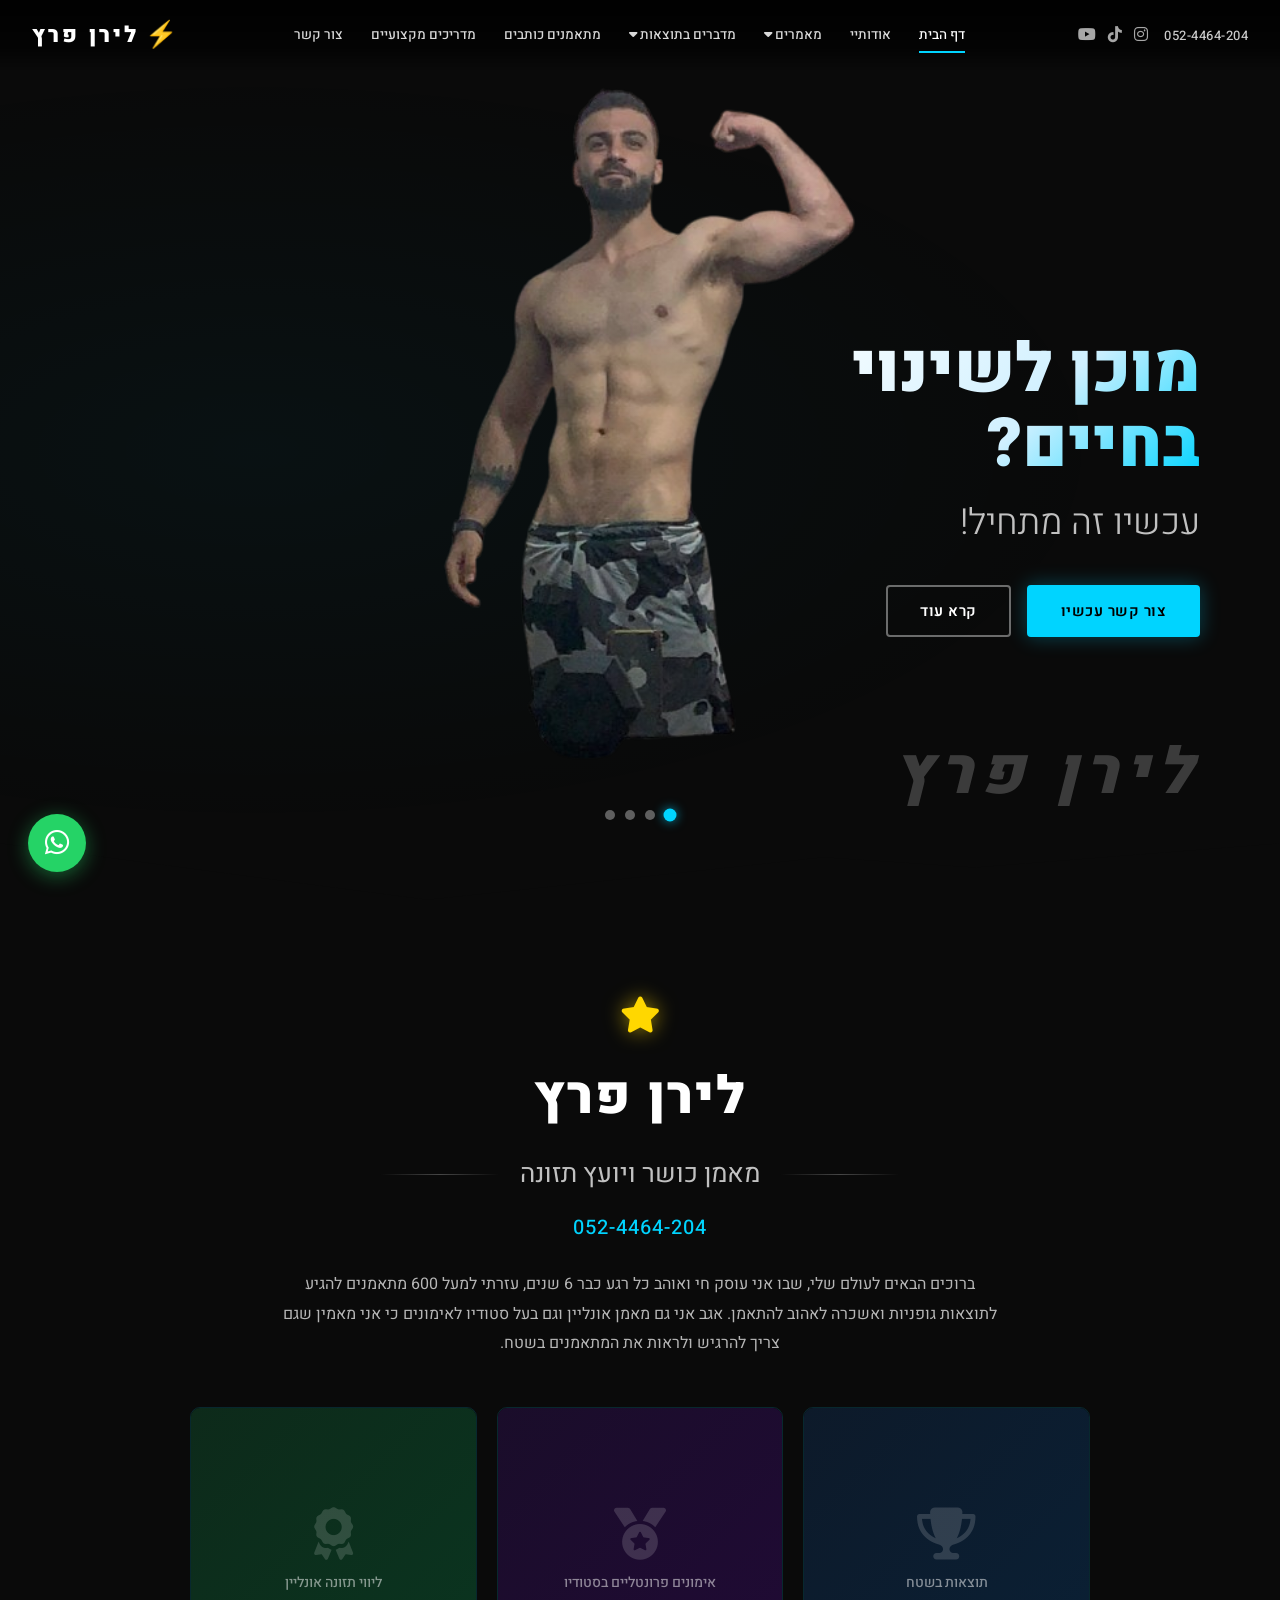
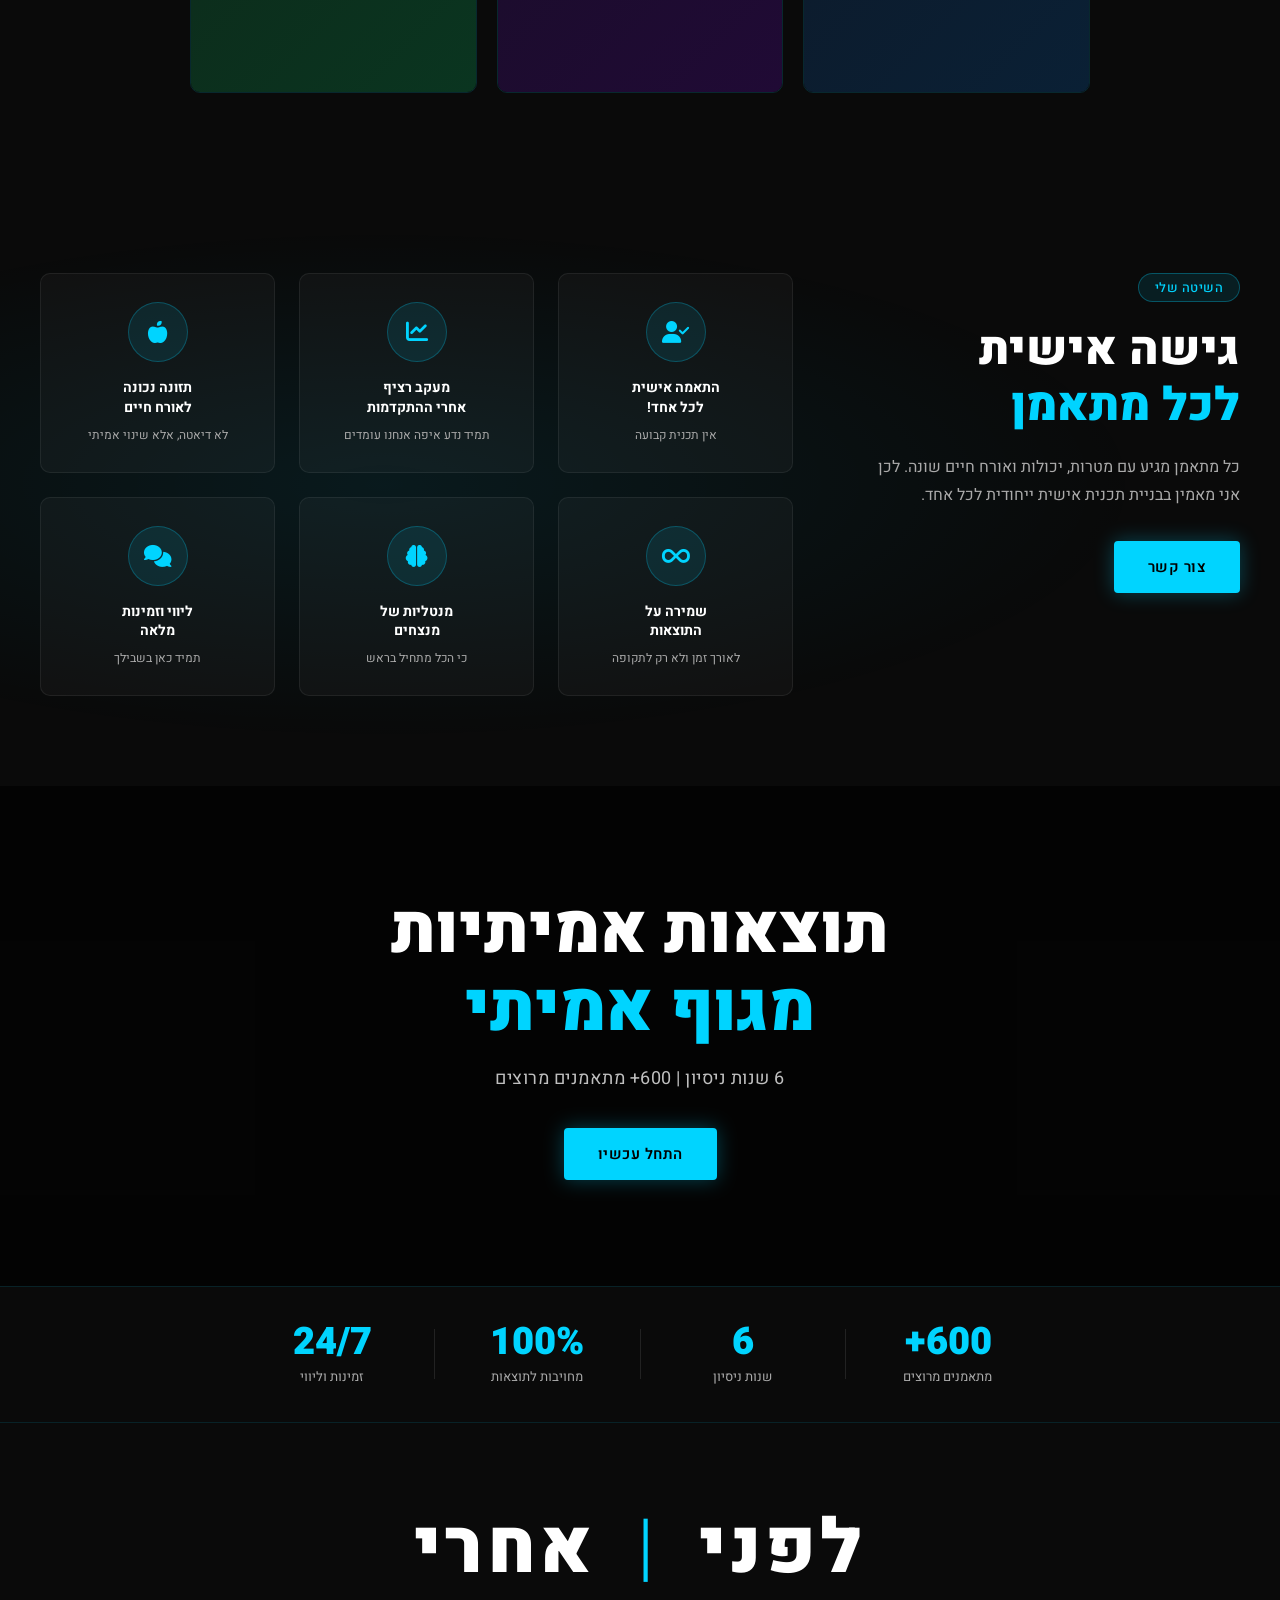
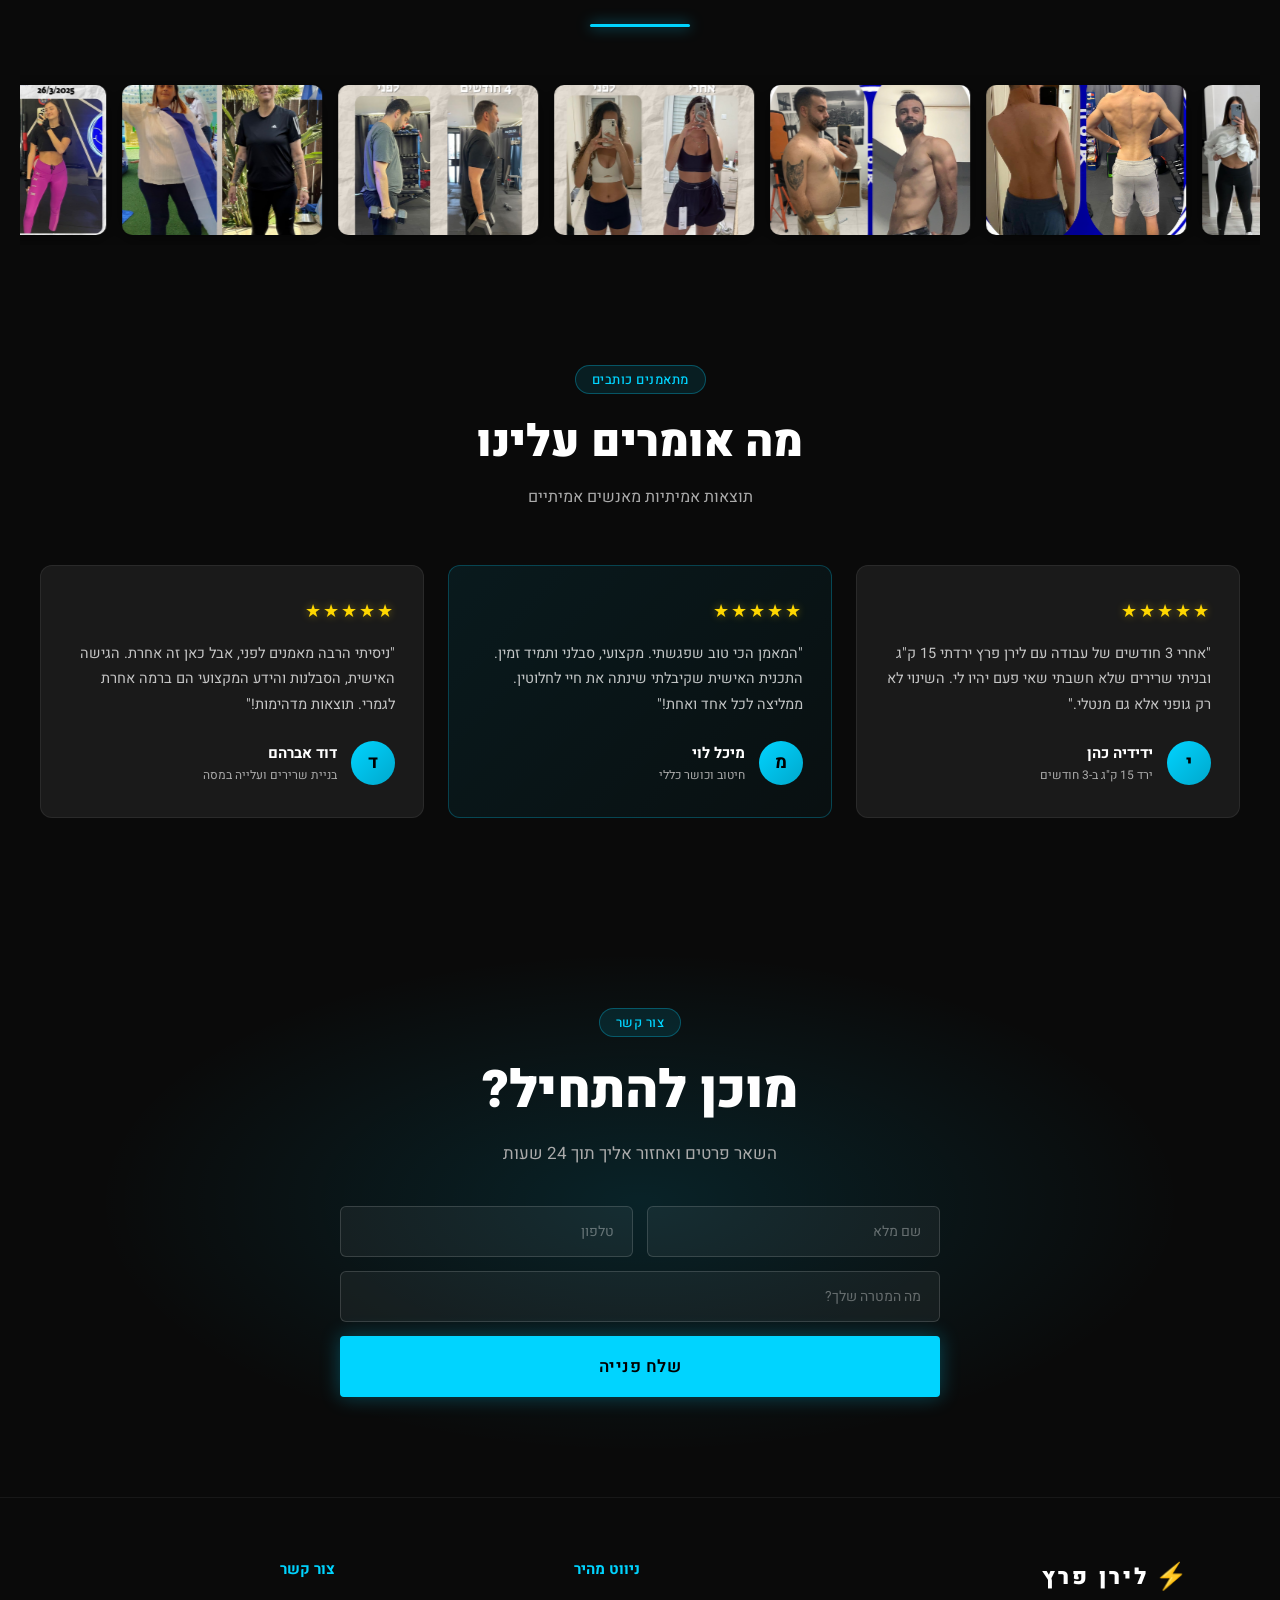
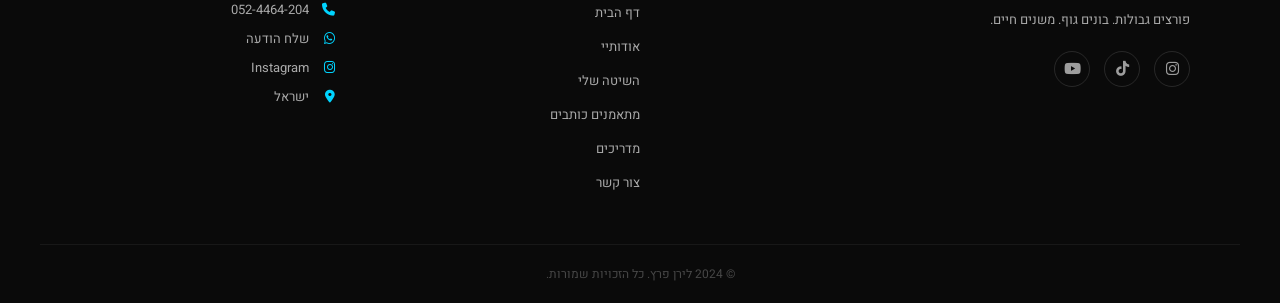
==== commit ce6800c9: "Fix mobile loop: wait for images to load before calculating width" ====
--- a/index.html
+++ b/index.html
@@ -293,25 +293,25 @@
     </div>
     <div class="film-strip-wrap">
       <div class="film-strip-track">
-        <img src="image/ba1.jpg" alt="תוצאה לפני אחרי 1" class="film-img" loading="lazy" />
-        <img src="image/ba2.jpg" alt="תוצאה לפני אחרי 2" class="film-img" loading="lazy" />
-        <img src="image/ba3.jpg" alt="תוצאה לפני אחרי 3" class="film-img" loading="lazy" />
-        <img src="image/ba4.jpg" alt="תוצאה לפני אחרי 4" class="film-img" loading="lazy" />
-        <img src="image/ba5.jpg" alt="תוצאה לפני אחרי 5" class="film-img" loading="lazy" />
-        <img src="image/ba6.jpg" alt="תוצאה לפני אחרי 6" class="film-img" loading="lazy" />
-        <img src="image/ba7.jpg" alt="תוצאה לפני אחרי 7" class="film-img" loading="lazy" />
-        <img src="image/ba8.jpg" alt="תוצאה לפני אחרי 8" class="film-img" loading="lazy" />
-        <img src="image/ba9.jpg" alt="תוצאה לפני אחרי 9" class="film-img" loading="lazy" />
+        <img src="image/ba1.jpg" alt="תוצאה לפני אחרי 1" class="film-img" />
+        <img src="image/ba2.jpg" alt="תוצאה לפני אחרי 2" class="film-img" />
+        <img src="image/ba3.jpg" alt="תוצאה לפני אחרי 3" class="film-img" />
+        <img src="image/ba4.jpg" alt="תוצאה לפני אחרי 4" class="film-img" />
+        <img src="image/ba5.jpg" alt="תוצאה לפני אחרי 5" class="film-img" />
+        <img src="image/ba6.jpg" alt="תוצאה לפני אחרי 6" class="film-img" />
+        <img src="image/ba7.jpg" alt="תוצאה לפני אחרי 7" class="film-img" />
+        <img src="image/ba8.jpg" alt="תוצאה לפני אחרי 8" class="film-img" />
+        <img src="image/ba9.jpg" alt="תוצאה לפני אחרי 9" class="film-img" />
         <!-- duplicate for seamless loop -->
-        <img src="image/ba1.jpg" alt="" class="film-img" loading="lazy" />
-        <img src="image/ba2.jpg" alt="" class="film-img" loading="lazy" />
-        <img src="image/ba3.jpg" alt="" class="film-img" loading="lazy" />
-        <img src="image/ba4.jpg" alt="" class="film-img" loading="lazy" />
-        <img src="image/ba5.jpg" alt="" class="film-img" loading="lazy" />
-        <img src="image/ba6.jpg" alt="" class="film-img" loading="lazy" />
-        <img src="image/ba7.jpg" alt="" class="film-img" loading="lazy" />
-        <img src="image/ba8.jpg" alt="" class="film-img" loading="lazy" />
-        <img src="image/ba9.jpg" alt="" class="film-img" loading="lazy" />
+        <img src="image/ba1.jpg" alt="" class="film-img" />
+        <img src="image/ba2.jpg" alt="" class="film-img" />
+        <img src="image/ba3.jpg" alt="" class="film-img" />
+        <img src="image/ba4.jpg" alt="" class="film-img" />
+        <img src="image/ba5.jpg" alt="" class="film-img" />
+        <img src="image/ba6.jpg" alt="" class="film-img" />
+        <img src="image/ba7.jpg" alt="" class="film-img" />
+        <img src="image/ba8.jpg" alt="" class="film-img" />
+        <img src="image/ba9.jpg" alt="" class="film-img" />
       </div>
     </div>
   </section>
@@ -536,9 +536,26 @@
   <script>
     (function() {
       var track = document.querySelector('.film-strip-track');
-      // Calculate exact half-width at runtime (18 imgs = 2 sets, so half = 1 set width)
-      var TOTAL = track.scrollWidth / 2;
-      var SPEED = TOTAL / 35 / 1000; // px per ms
+      var TOTAL, SPEED;
+
+      function init() {
+        TOTAL = track.scrollWidth / 2;
+        SPEED = TOTAL / 35 / 1000;
+        requestAnimationFrame(tick);
+      }
+
+      // Wait for images to load so scrollWidth is accurate
+      var imgs = track.querySelectorAll('img');
+      var loaded = 0;
+      function onLoad() {
+        loaded++;
+        if (loaded === imgs.length) init();
+      }
+      imgs.forEach(function(img) {
+        if (img.complete) { loaded++; }
+        else { img.addEventListener('load', onLoad); img.addEventListener('error', onLoad); }
+      });
+      if (loaded === imgs.length) init();
       var pos = 0;
       var isDragging = false;
       var dragStartX = 0;
@@ -569,7 +586,6 @@
         }
         requestAnimationFrame(tick);
       }
-      requestAnimationFrame(tick);
 
       function getX(e) { return e.touches ? e.touches[0].clientX : e.clientX; }
 
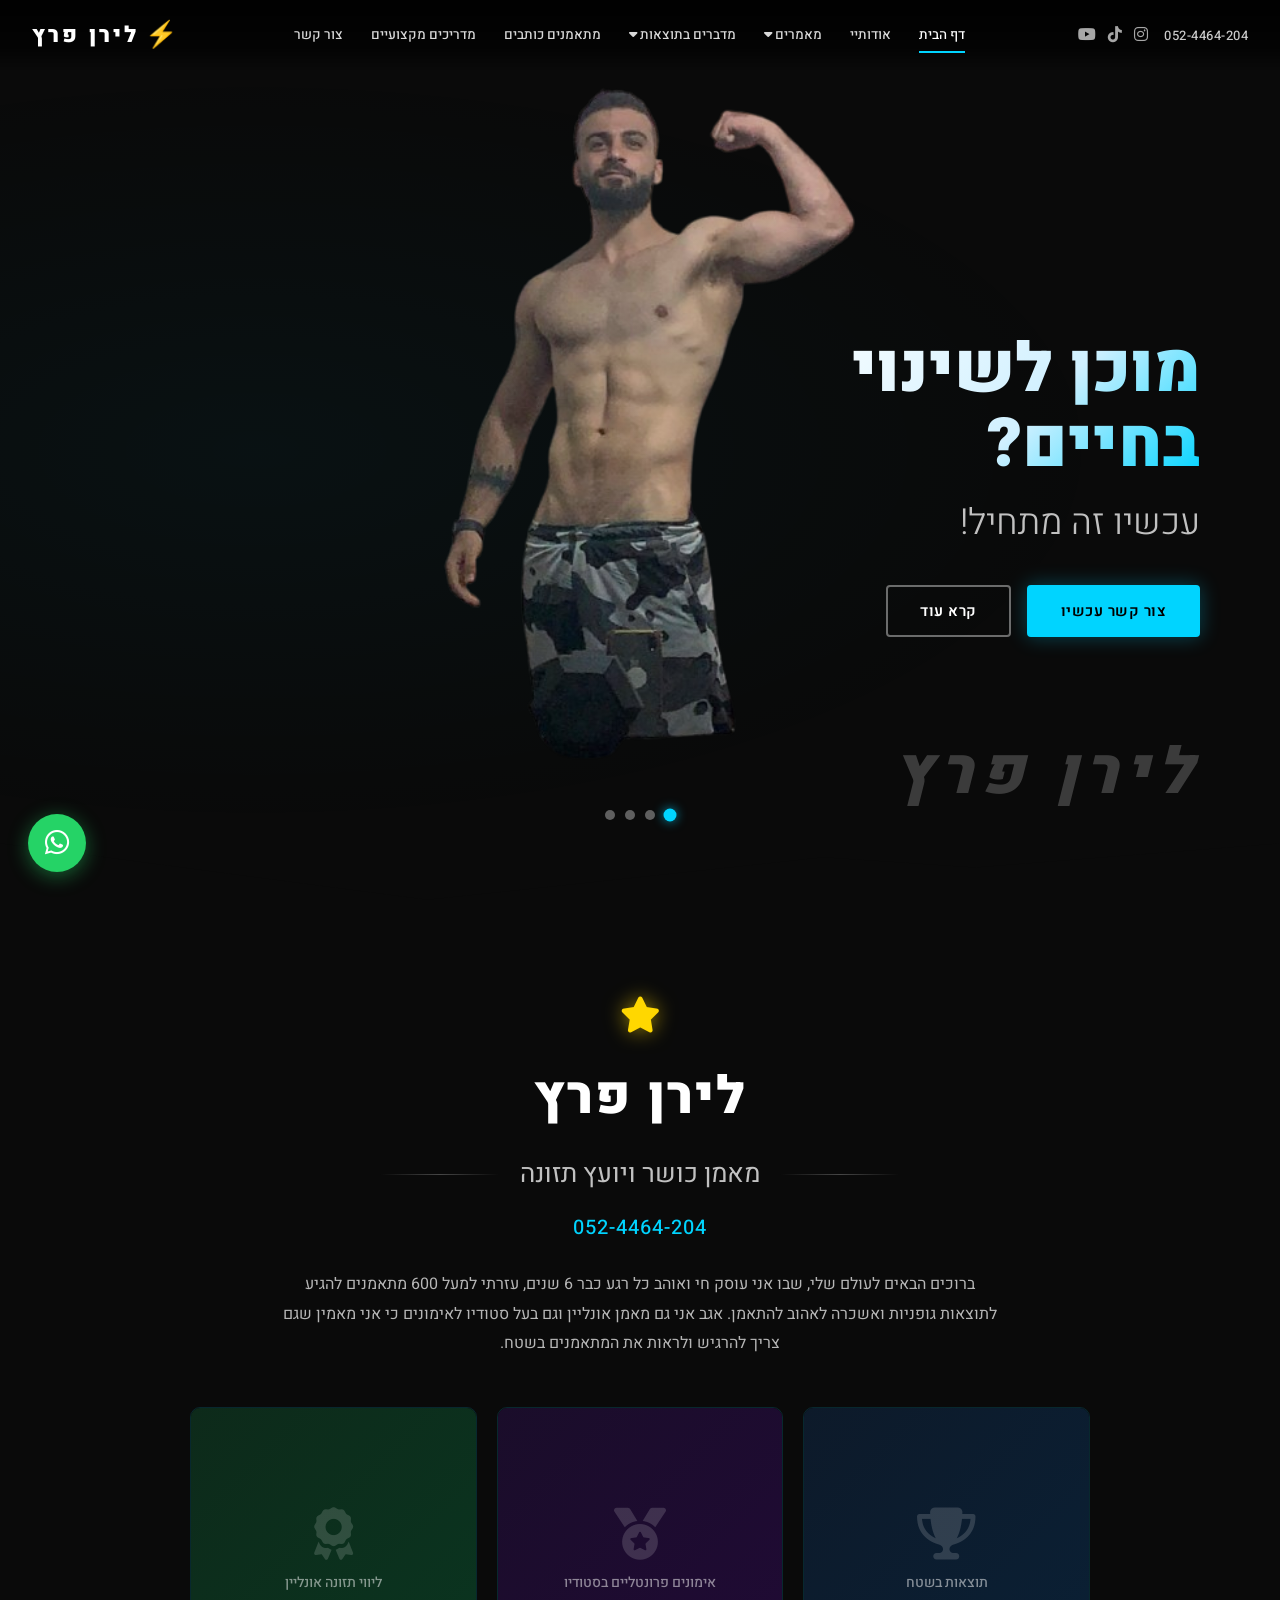
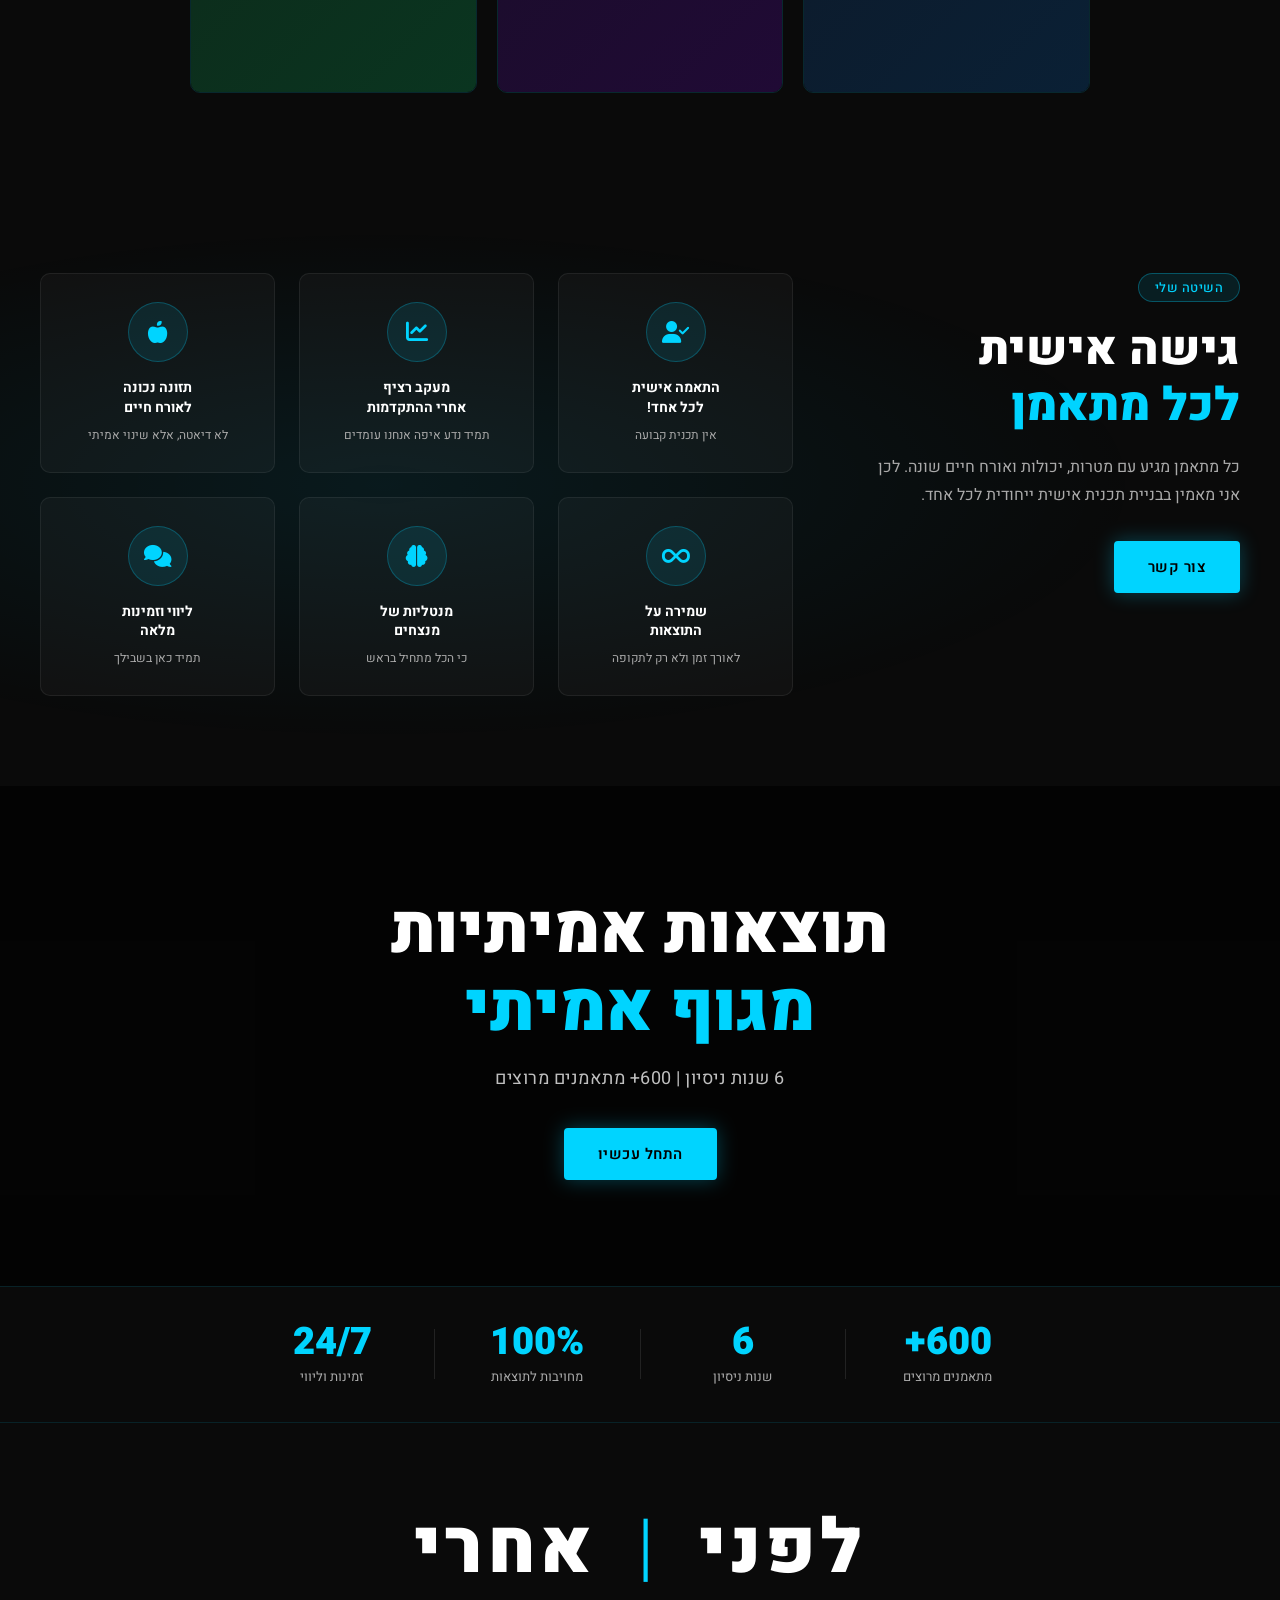
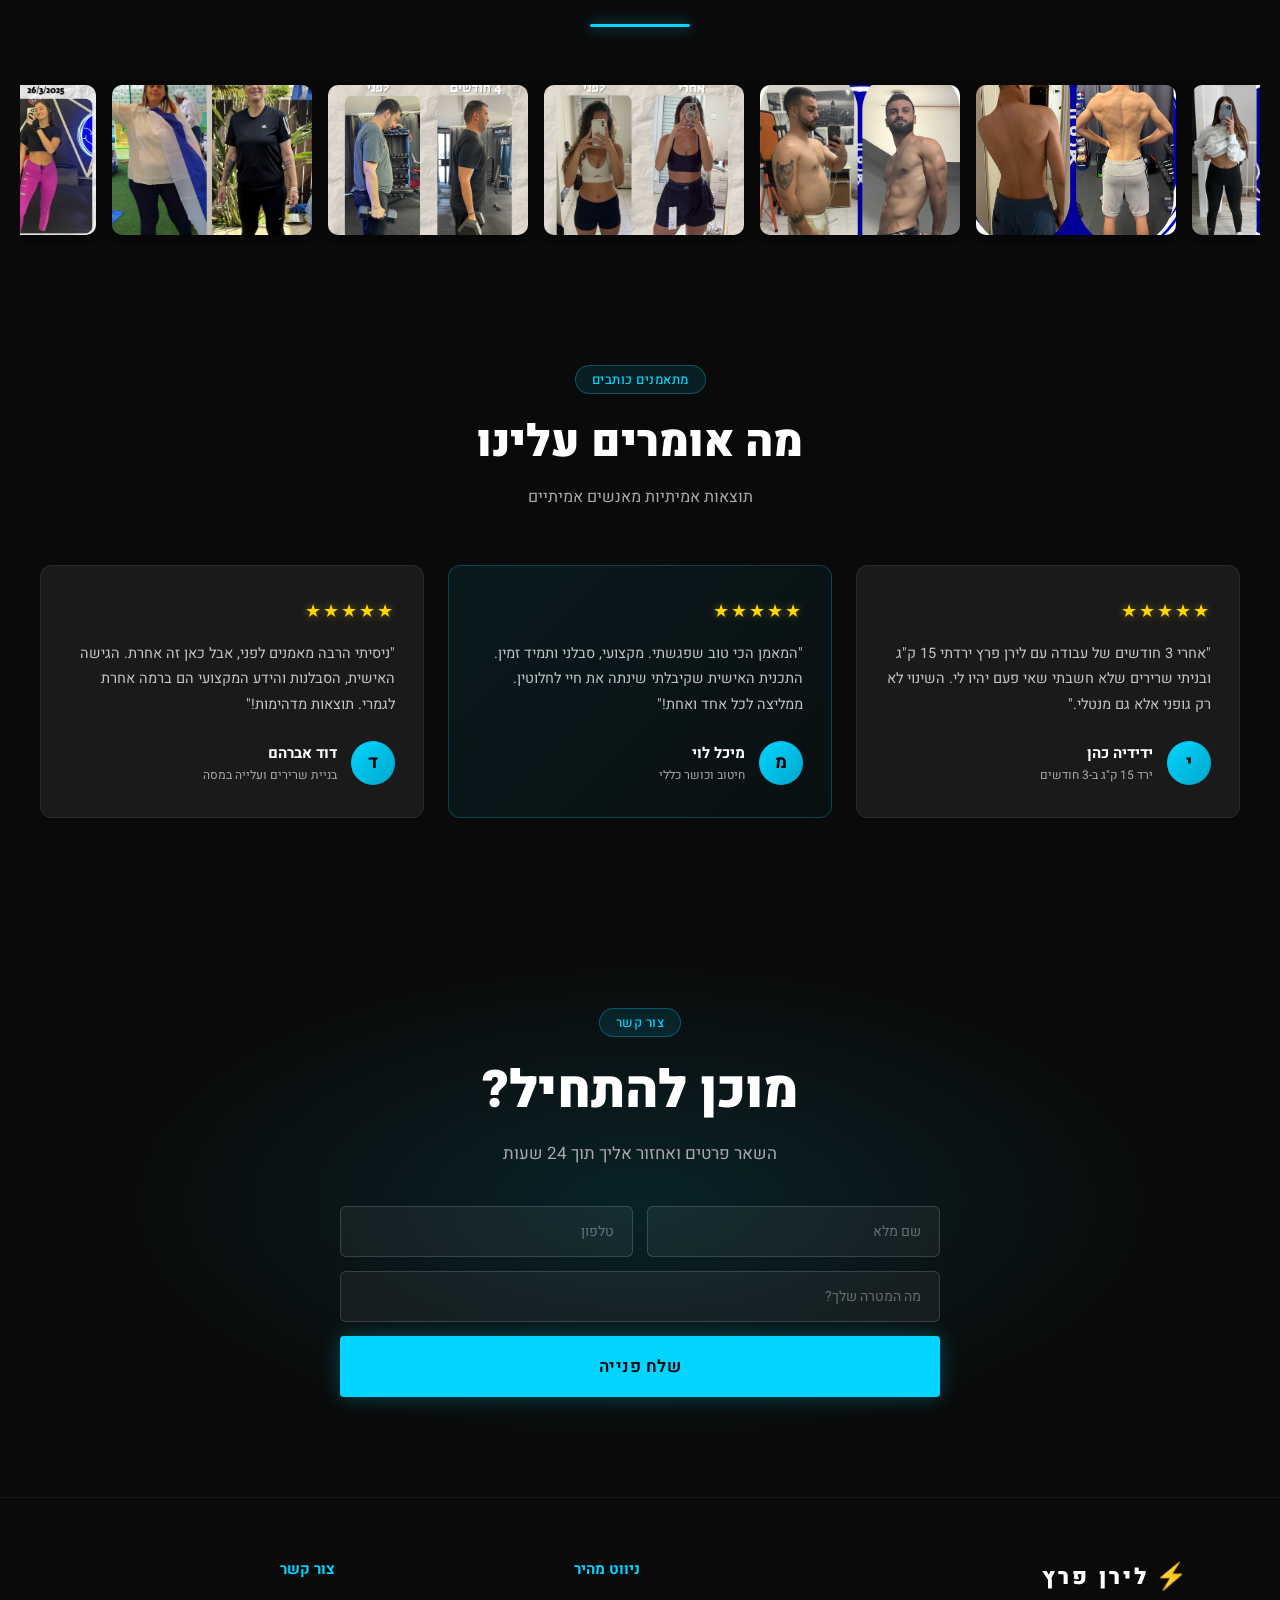
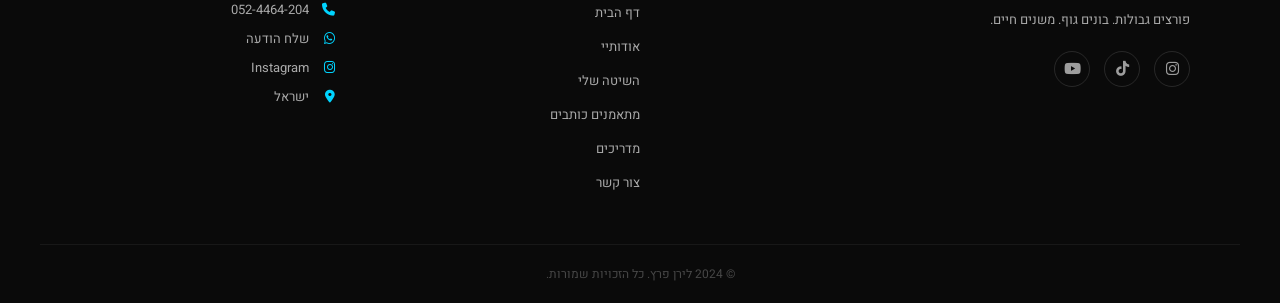
==== commit c11417bd: "Fix lightbox to work on all film strip images including duplicates" ====
--- a/index.html
+++ b/index.html
@@ -627,9 +627,8 @@
         isDragging = false;
       });
 
-      // Lightbox — only on tap without drag
-      document.querySelectorAll('.film-img[alt]:not([alt=""])').forEach(function(img) {
-        img.style.cursor = 'grab';
+      // Lightbox — all film images, only on tap/click without drag
+      document.querySelectorAll('.film-img').forEach(function(img) {
         img.addEventListener('click', function() {
           if (didDrag) return;
           var lb = document.getElementById('lightbox');
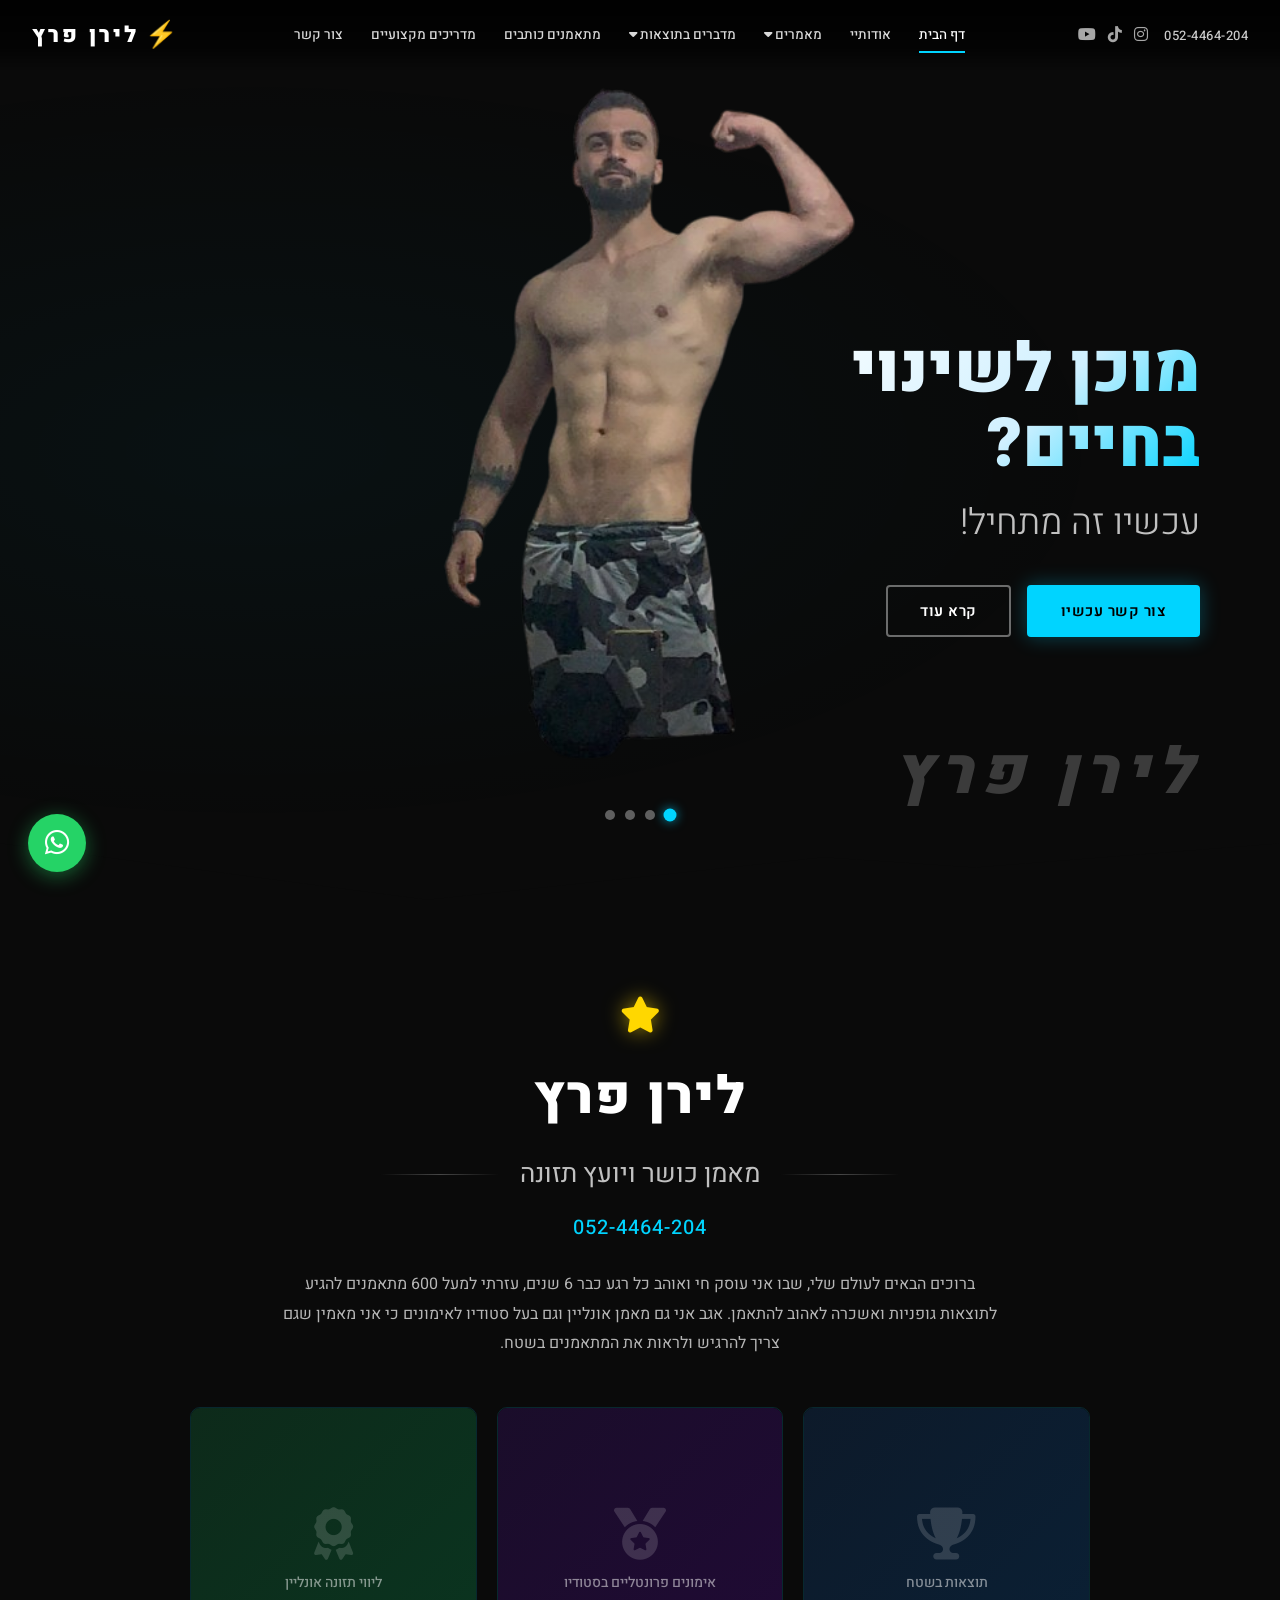
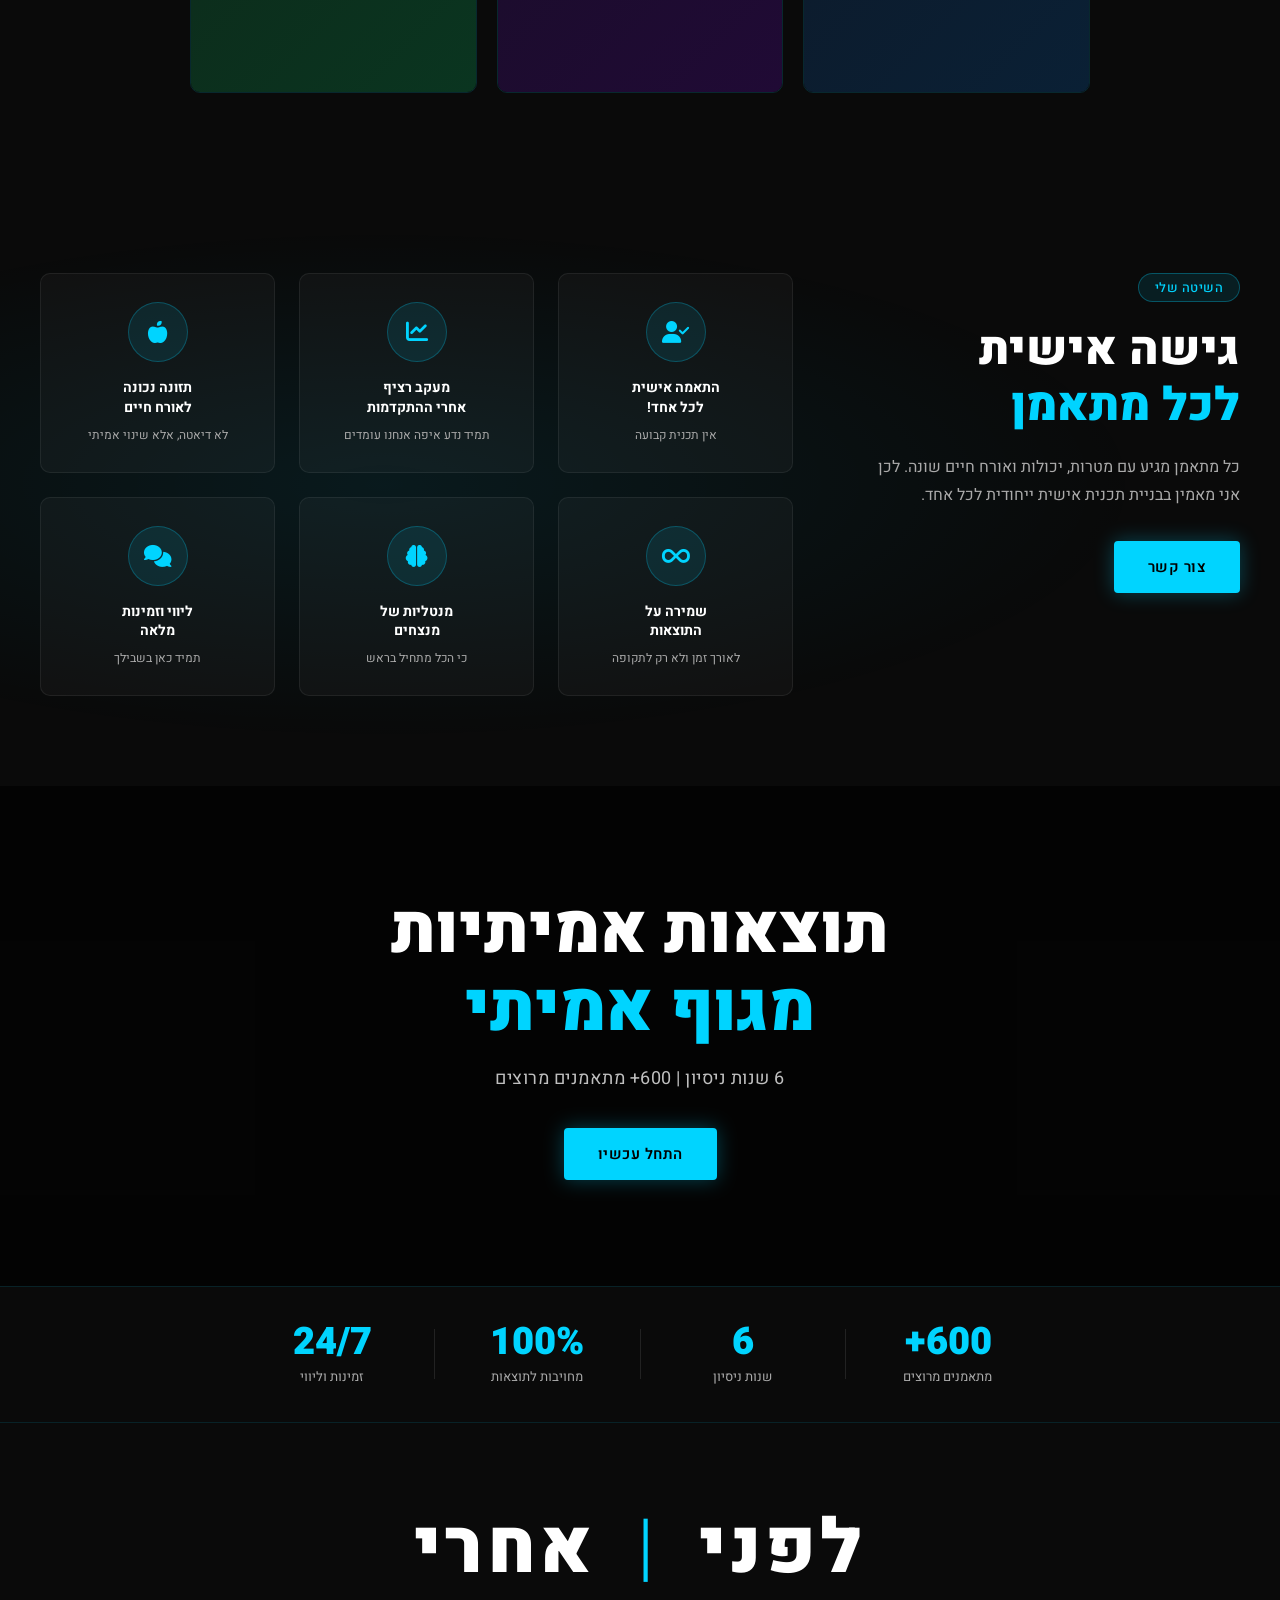
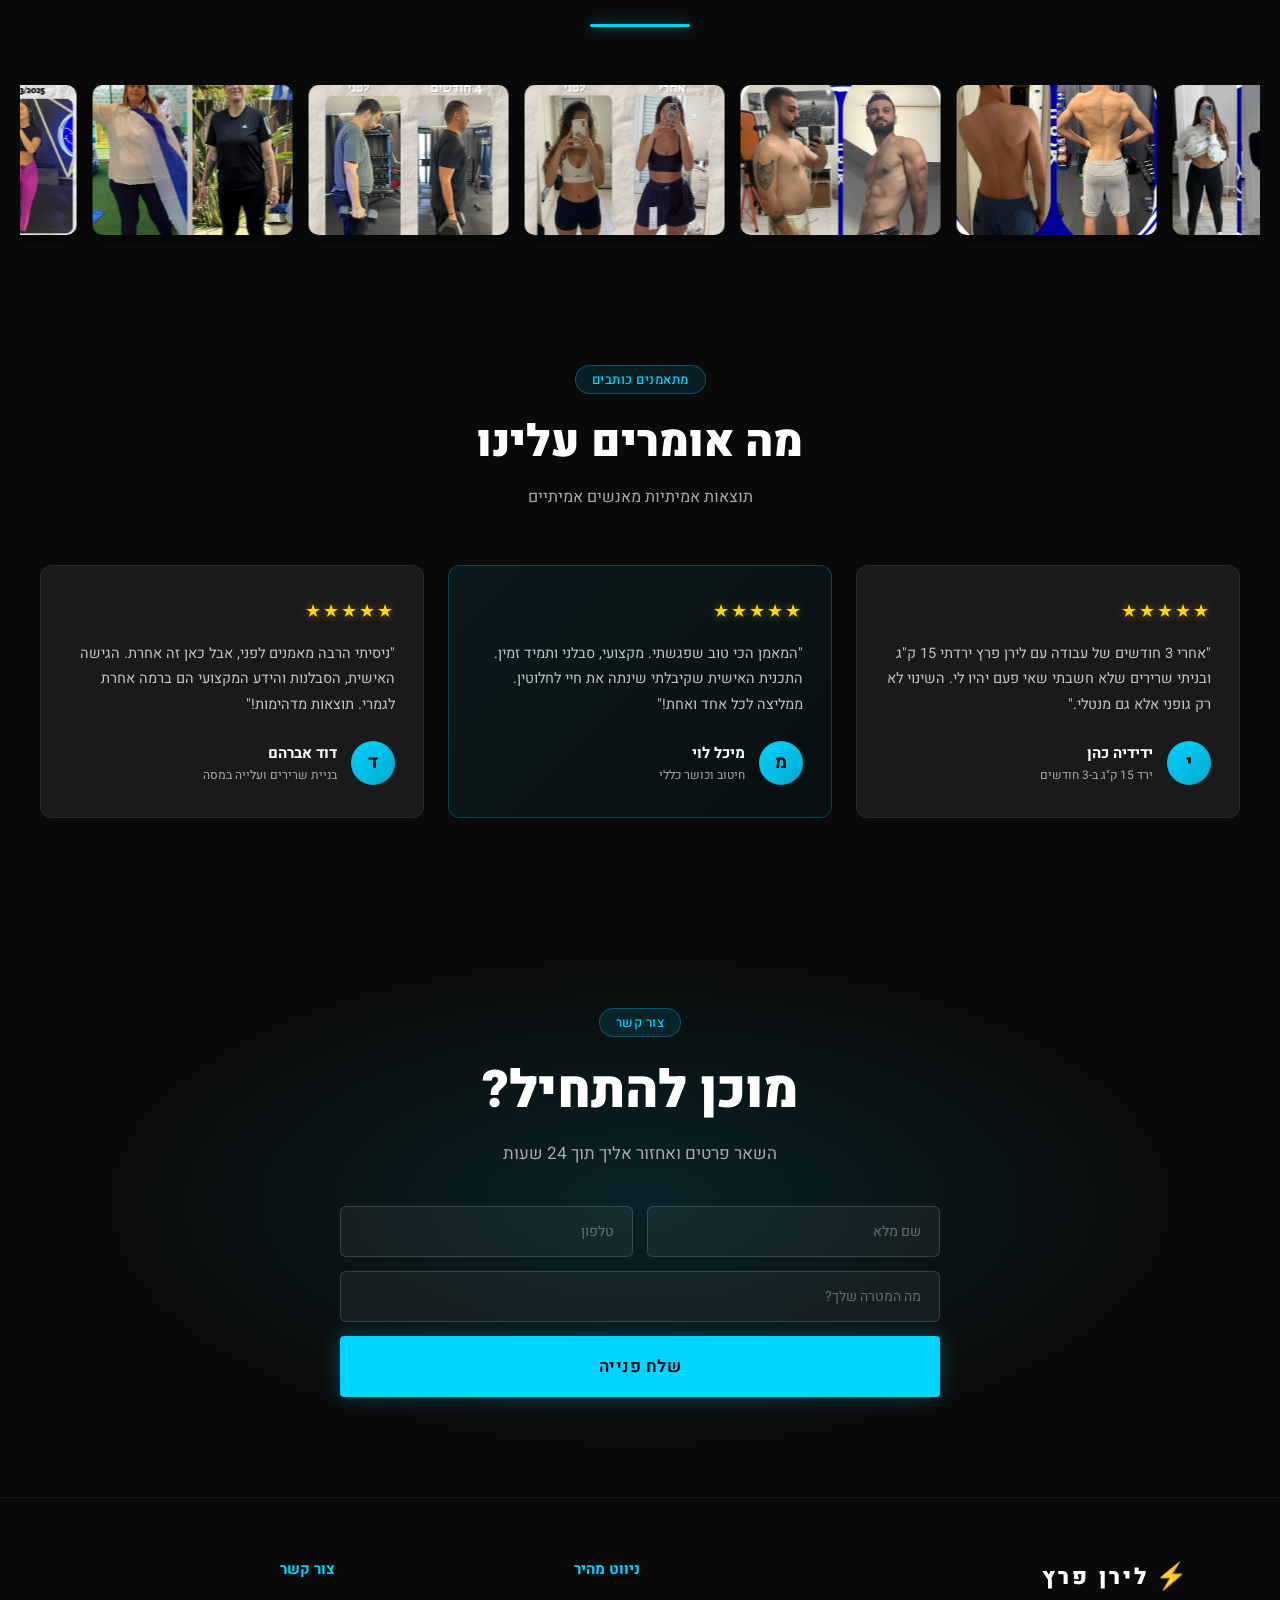
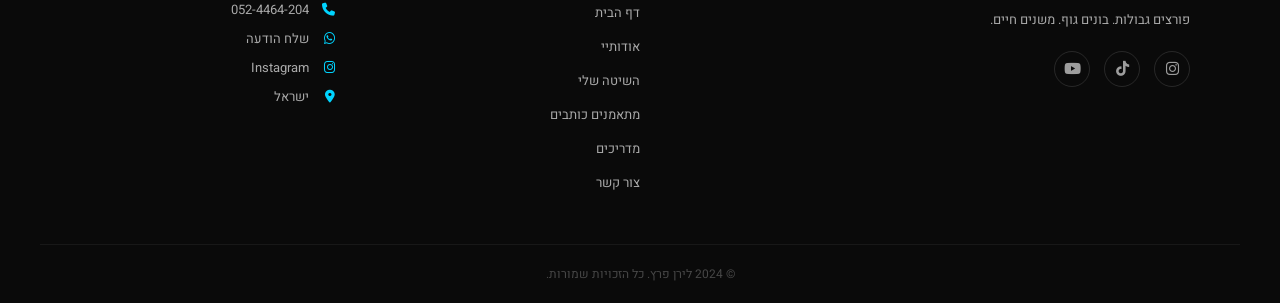
==== commit 1cffc648: "Link Instagram icon to liranperetz_winfit profile" ====
--- a/index.html
+++ b/index.html
@@ -24,7 +24,7 @@
       <div class="nav-right">
         <a href="tel:052-4464-204" class="nav-phone">052-4464-204</a>
         <div class="nav-social">
-          <a href="#" class="social-icon" title="Instagram" target="_blank"><i class="fab fa-instagram"></i></a>
+          <a href="https://www.instagram.com/liranperetz_winfit?igsh=ZWVsYzlxYjIyMHBq&utm_source=qr" class="social-icon" title="Instagram" target="_blank" rel="noopener"><i class="fab fa-instagram"></i></a>
           <a href="#" class="social-icon" title="TikTok" target="_blank"><i class="fab fa-tiktok"></i></a>
           <a href="#" class="social-icon" title="YouTube" target="_blank"><i class="fab fa-youtube"></i></a>
         </div>
@@ -398,7 +398,7 @@
         </div>
         <p>פורצים גבולות. בונים גוף. משנים חיים.</p>
         <div class="footer-social">
-          <a href="#" title="Instagram"><i class="fab fa-instagram"></i></a>
+          <a href="https://www.instagram.com/liranperetz_winfit?igsh=ZWVsYzlxYjIyMHBq&utm_source=qr" title="Instagram" target="_blank" rel="noopener"><i class="fab fa-instagram"></i></a>
           <a href="#" title="TikTok"><i class="fab fa-tiktok"></i></a>
           <a href="#" title="YouTube"><i class="fab fa-youtube"></i></a>
         </div>
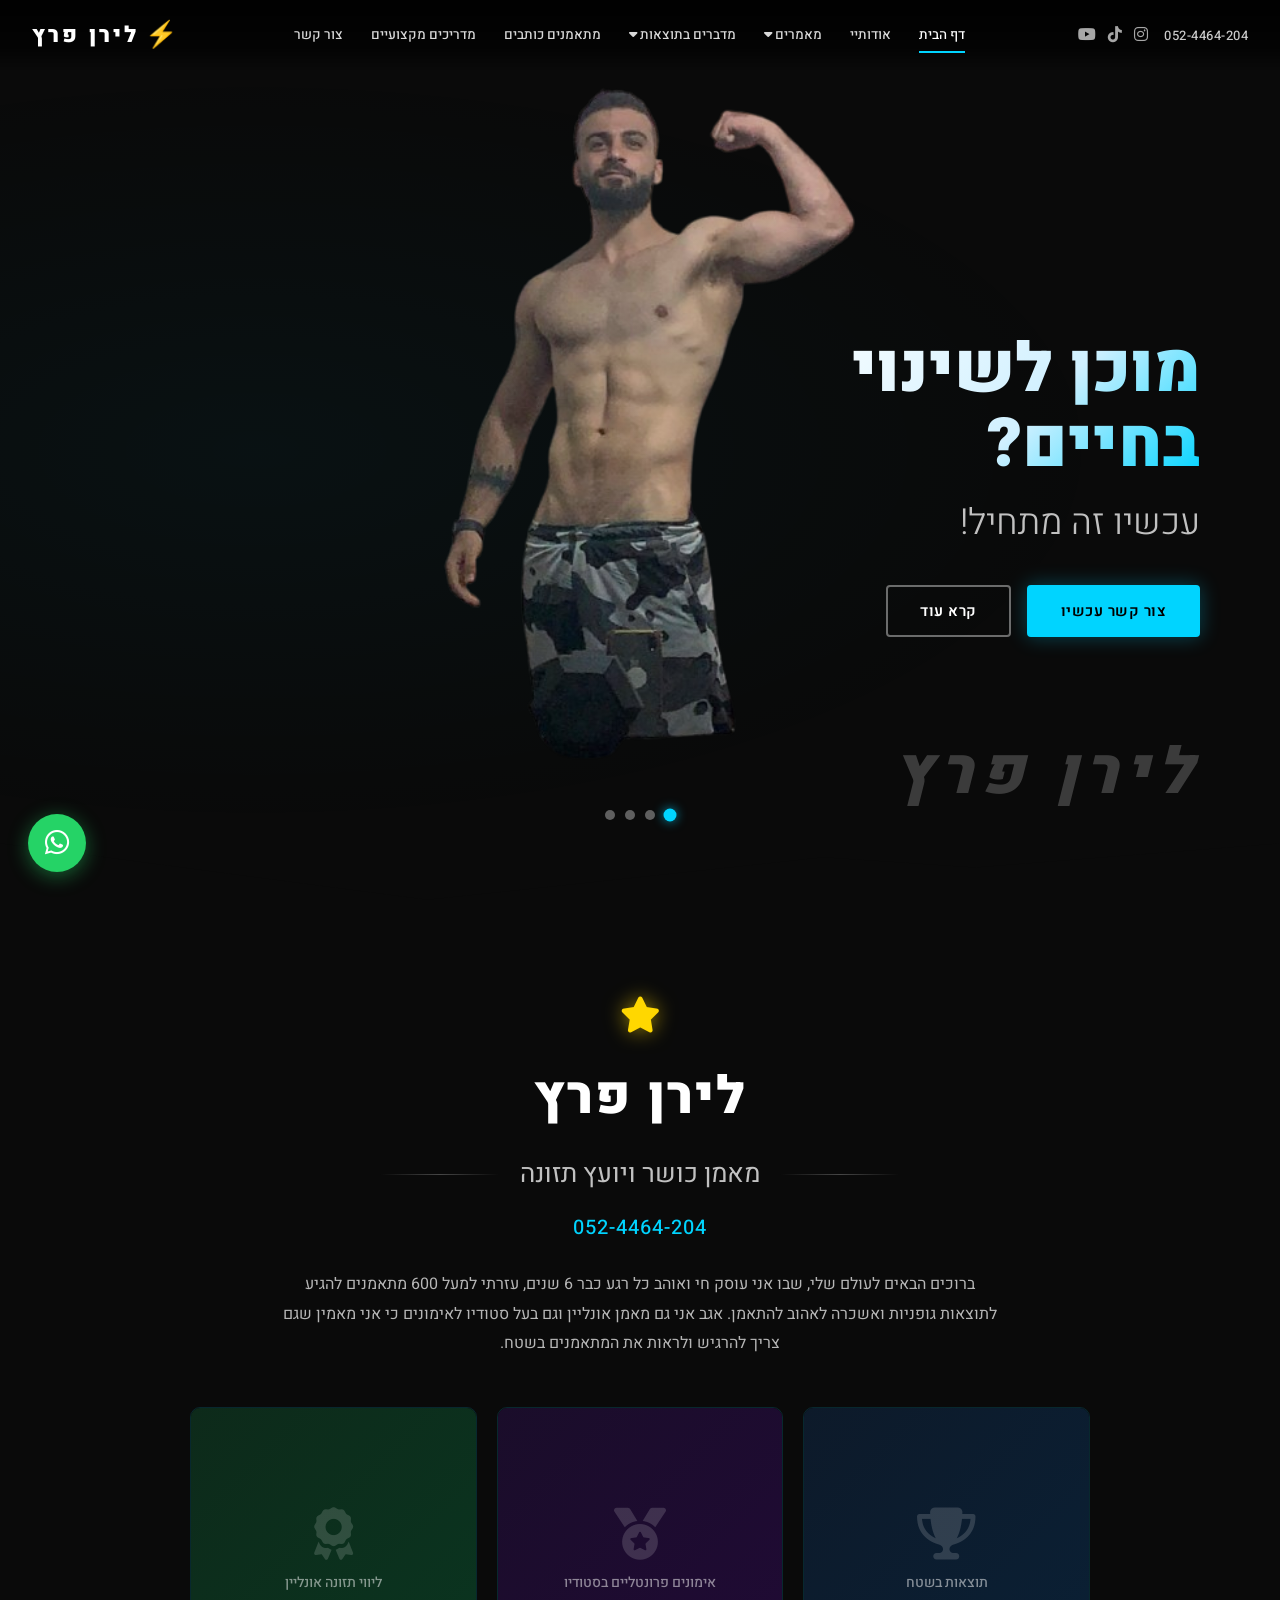
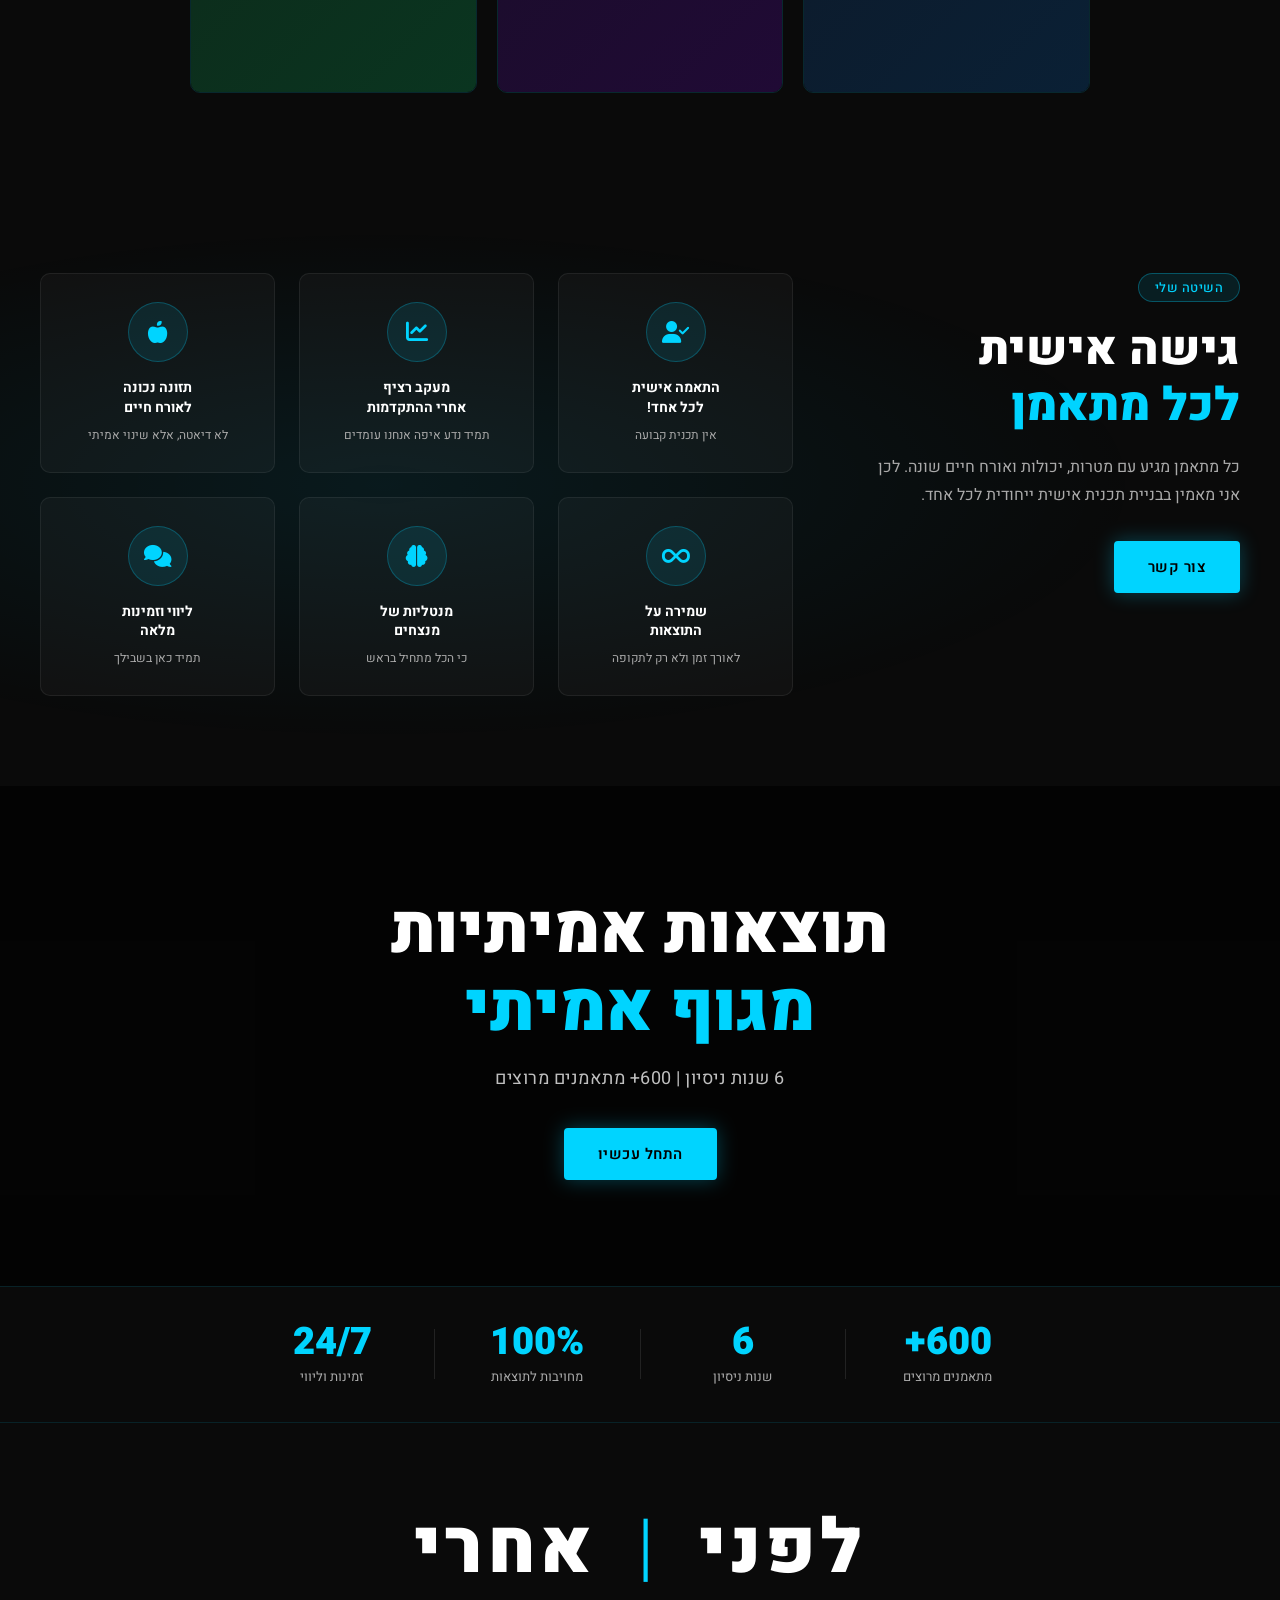
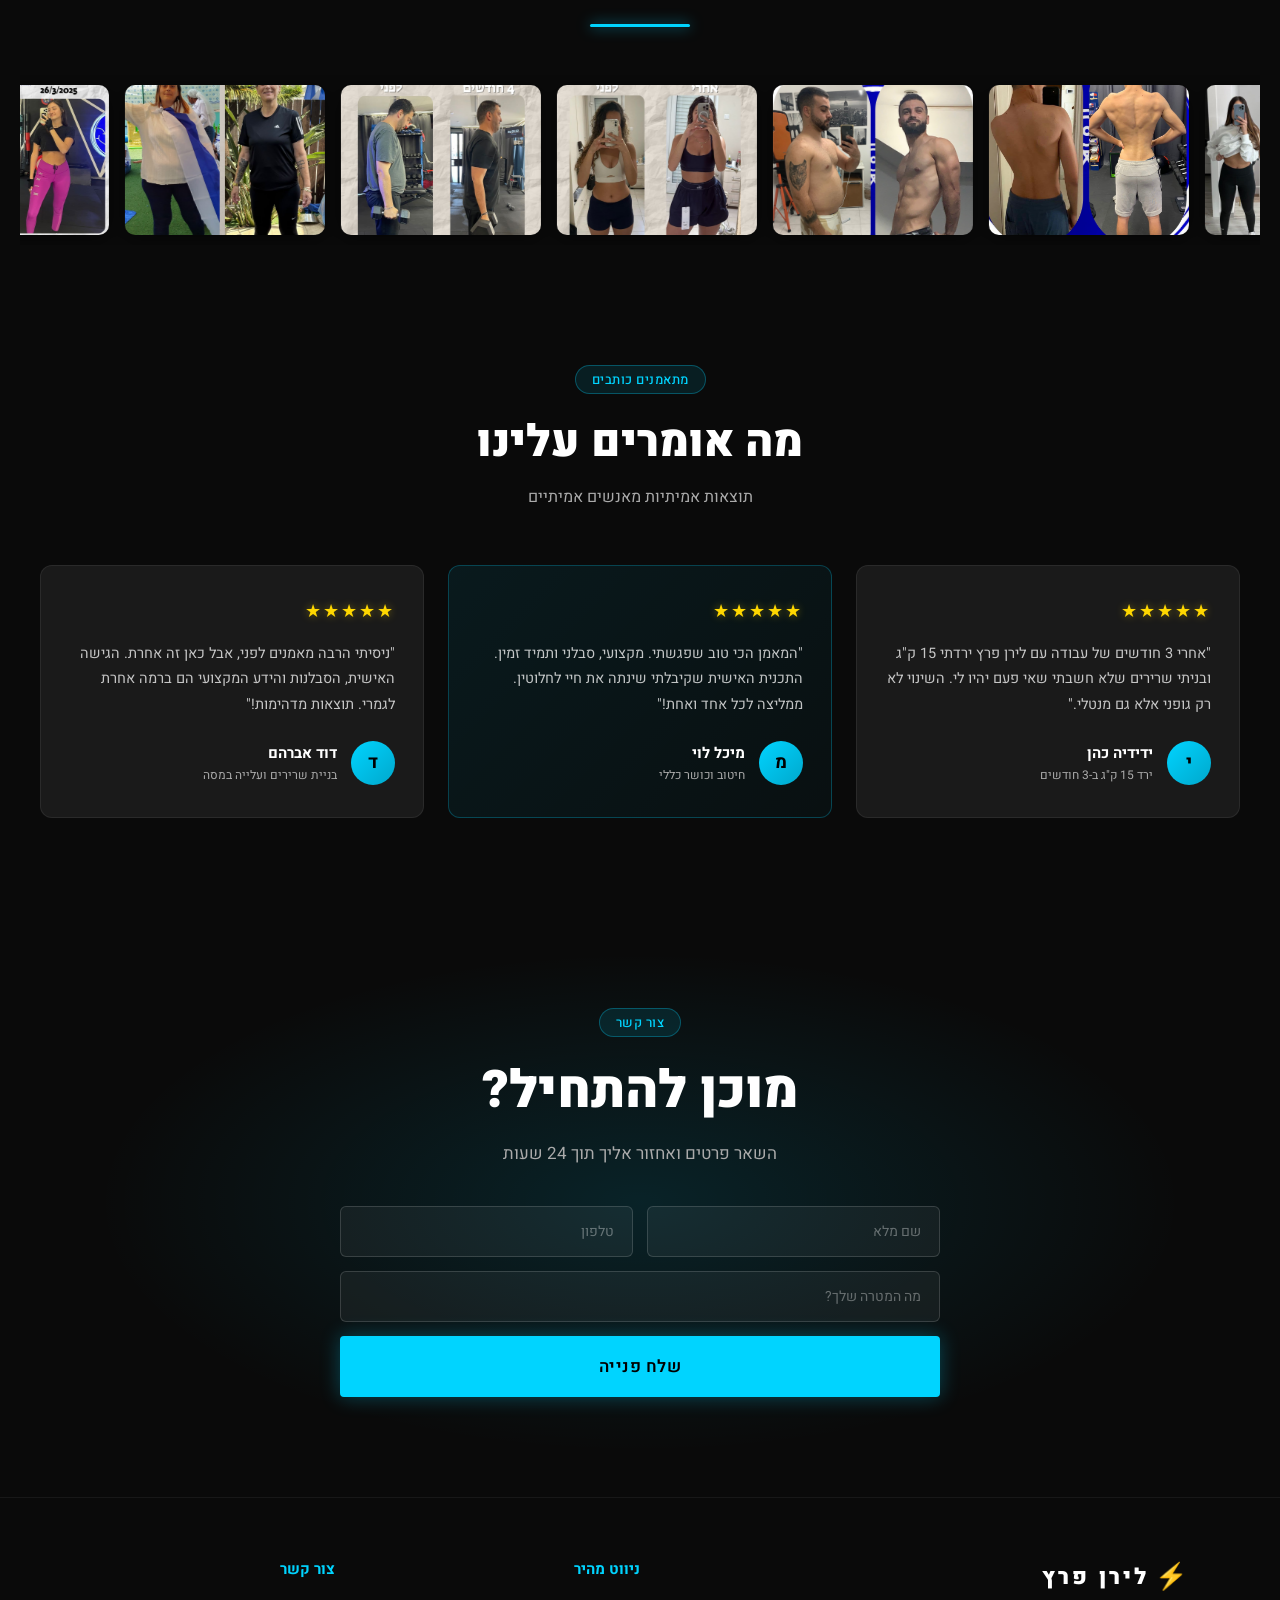
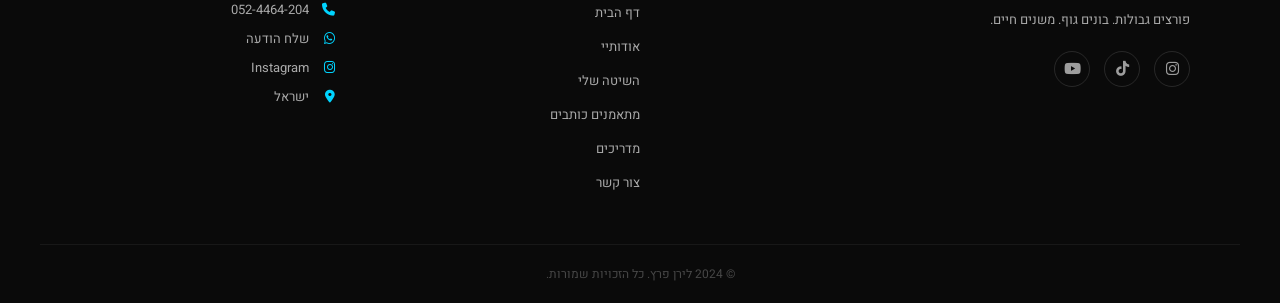
==== commit 4884f5a6: "Fix seamless loop: precise TOTAL calc from image dimensions + fallback timer" ====
--- a/index.html
+++ b/index.html
@@ -539,7 +539,10 @@
       var TOTAL, SPEED;
 
       function init() {
-        TOTAL = track.scrollWidth / 2;
+        var firstImg = track.querySelector('img');
+        var imgW = firstImg.offsetWidth;
+        var marginR = parseFloat(window.getComputedStyle(firstImg).marginRight) || 0;
+        TOTAL = (imgW + marginR) * (imgs.length / 2);
         SPEED = TOTAL / 35 / 1000;
         requestAnimationFrame(tick);
       }
@@ -556,6 +559,7 @@
         else { img.addEventListener('load', onLoad); img.addEventListener('error', onLoad); }
       });
       if (loaded === imgs.length) init();
+      else setTimeout(function() { if (!TOTAL) init(); }, 2000);
       var pos = 0;
       var isDragging = false;
       var dragStartX = 0;
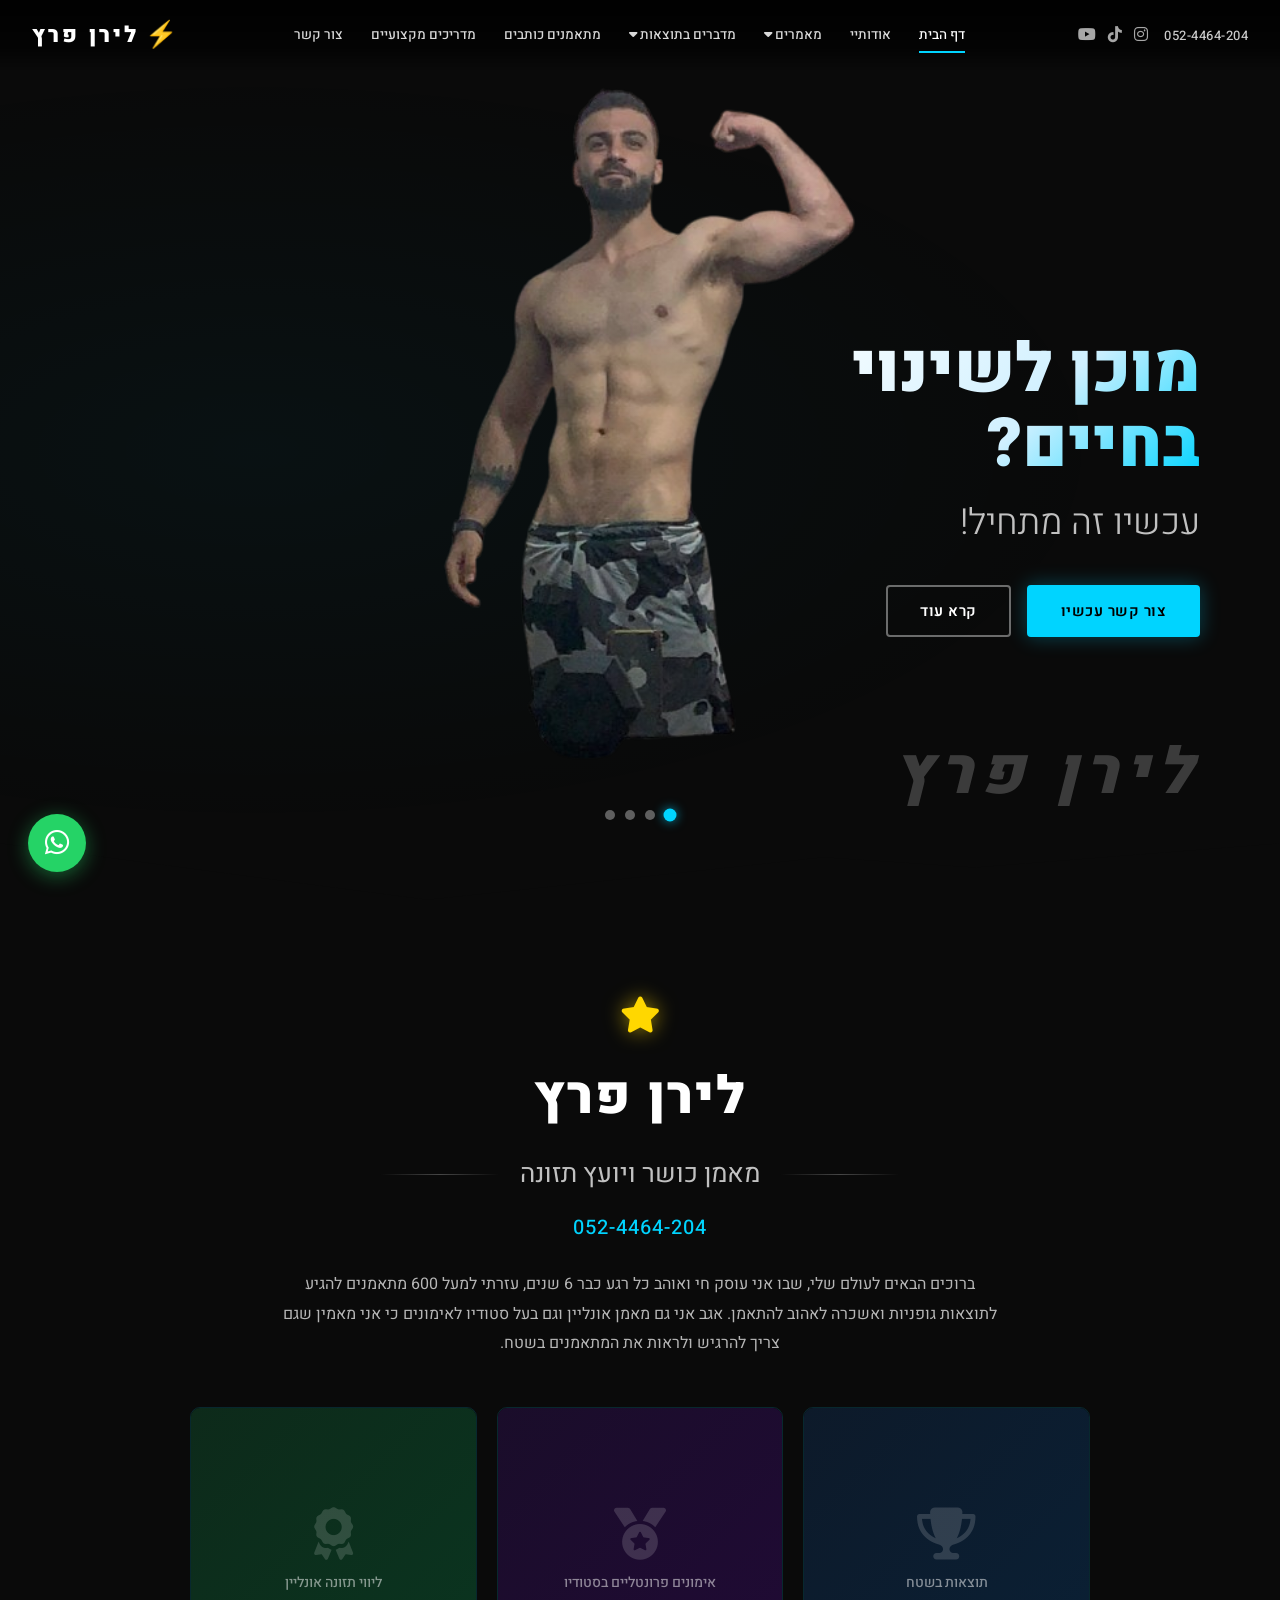
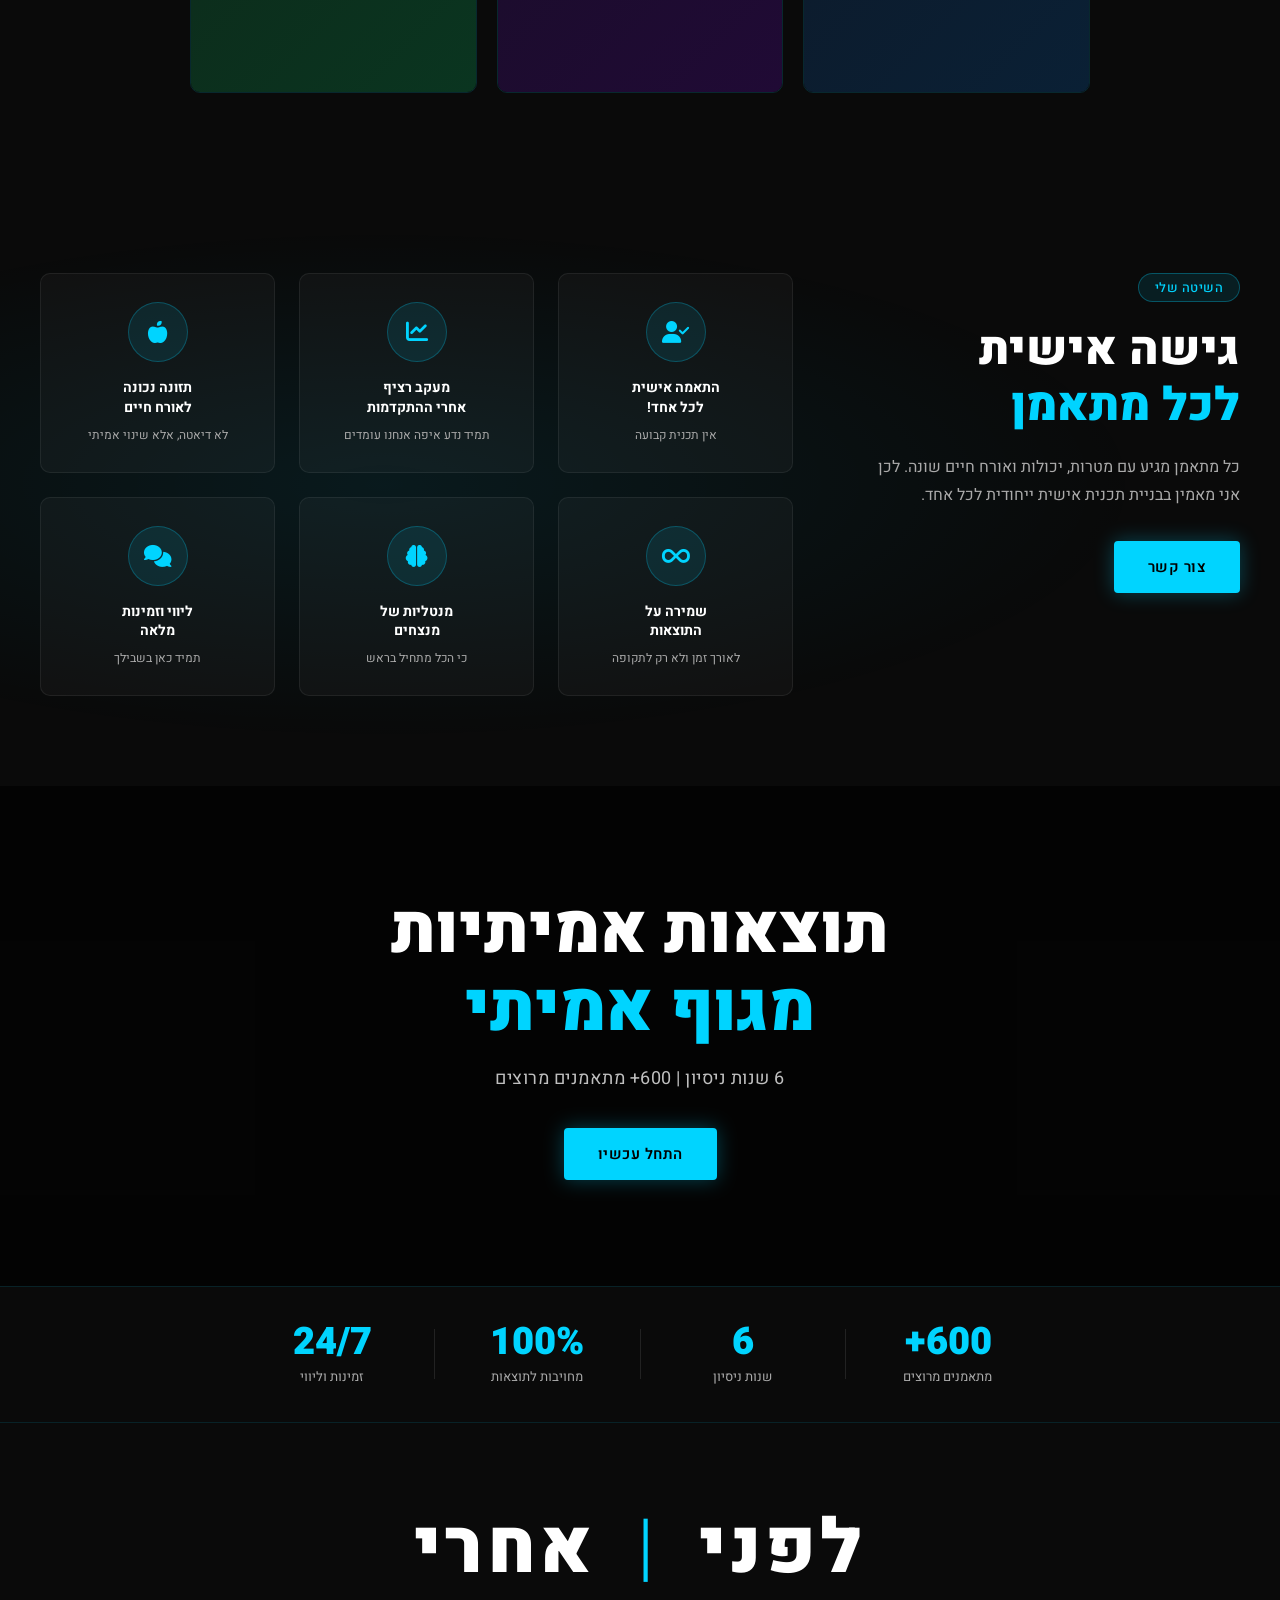
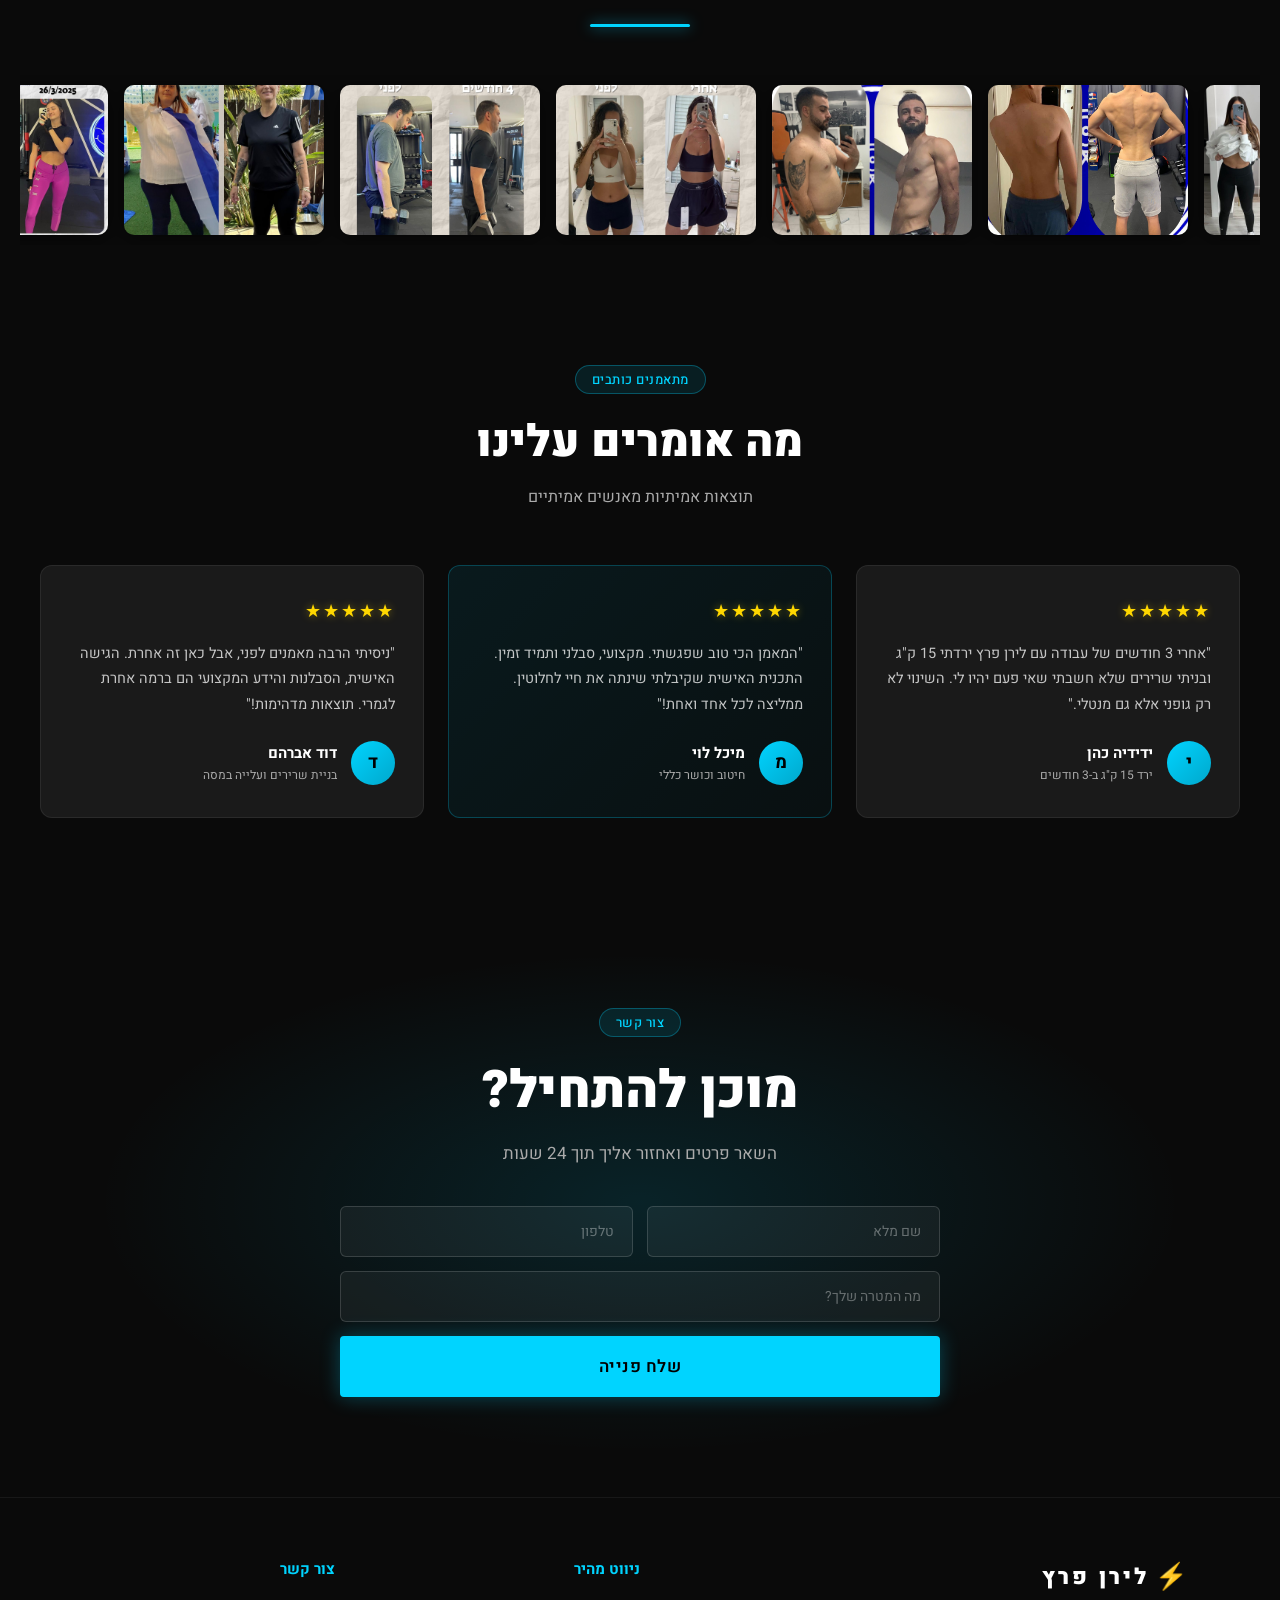
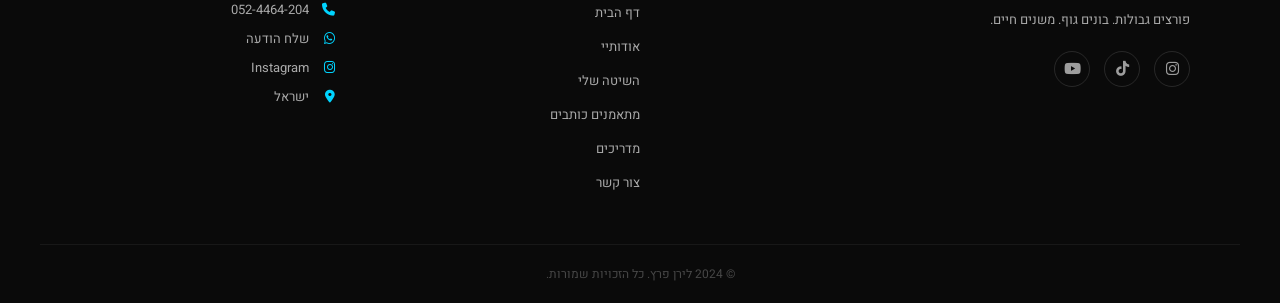
==== commit 11e58622: "Link YouTube icon to winfitness_studio channel" ====
--- a/index.html
+++ b/index.html
@@ -26,7 +26,7 @@
         <div class="nav-social">
           <a href="https://www.instagram.com/liranperetz_winfit?igsh=ZWVsYzlxYjIyMHBq&utm_source=qr" class="social-icon" title="Instagram" target="_blank" rel="noopener"><i class="fab fa-instagram"></i></a>
           <a href="#" class="social-icon" title="TikTok" target="_blank"><i class="fab fa-tiktok"></i></a>
-          <a href="#" class="social-icon" title="YouTube" target="_blank"><i class="fab fa-youtube"></i></a>
+          <a href="https://www.youtube.com/@winfitness_studio" class="social-icon" title="YouTube" target="_blank" rel="noopener"><i class="fab fa-youtube"></i></a>
         </div>
       </div>
 
@@ -400,7 +400,7 @@
         <div class="footer-social">
           <a href="https://www.instagram.com/liranperetz_winfit?igsh=ZWVsYzlxYjIyMHBq&utm_source=qr" title="Instagram" target="_blank" rel="noopener"><i class="fab fa-instagram"></i></a>
           <a href="#" title="TikTok"><i class="fab fa-tiktok"></i></a>
-          <a href="#" title="YouTube"><i class="fab fa-youtube"></i></a>
+          <a href="https://www.youtube.com/@winfitness_studio" title="YouTube" target="_blank" rel="noopener"><i class="fab fa-youtube"></i></a>
         </div>
       </div>
       <div class="footer-links">
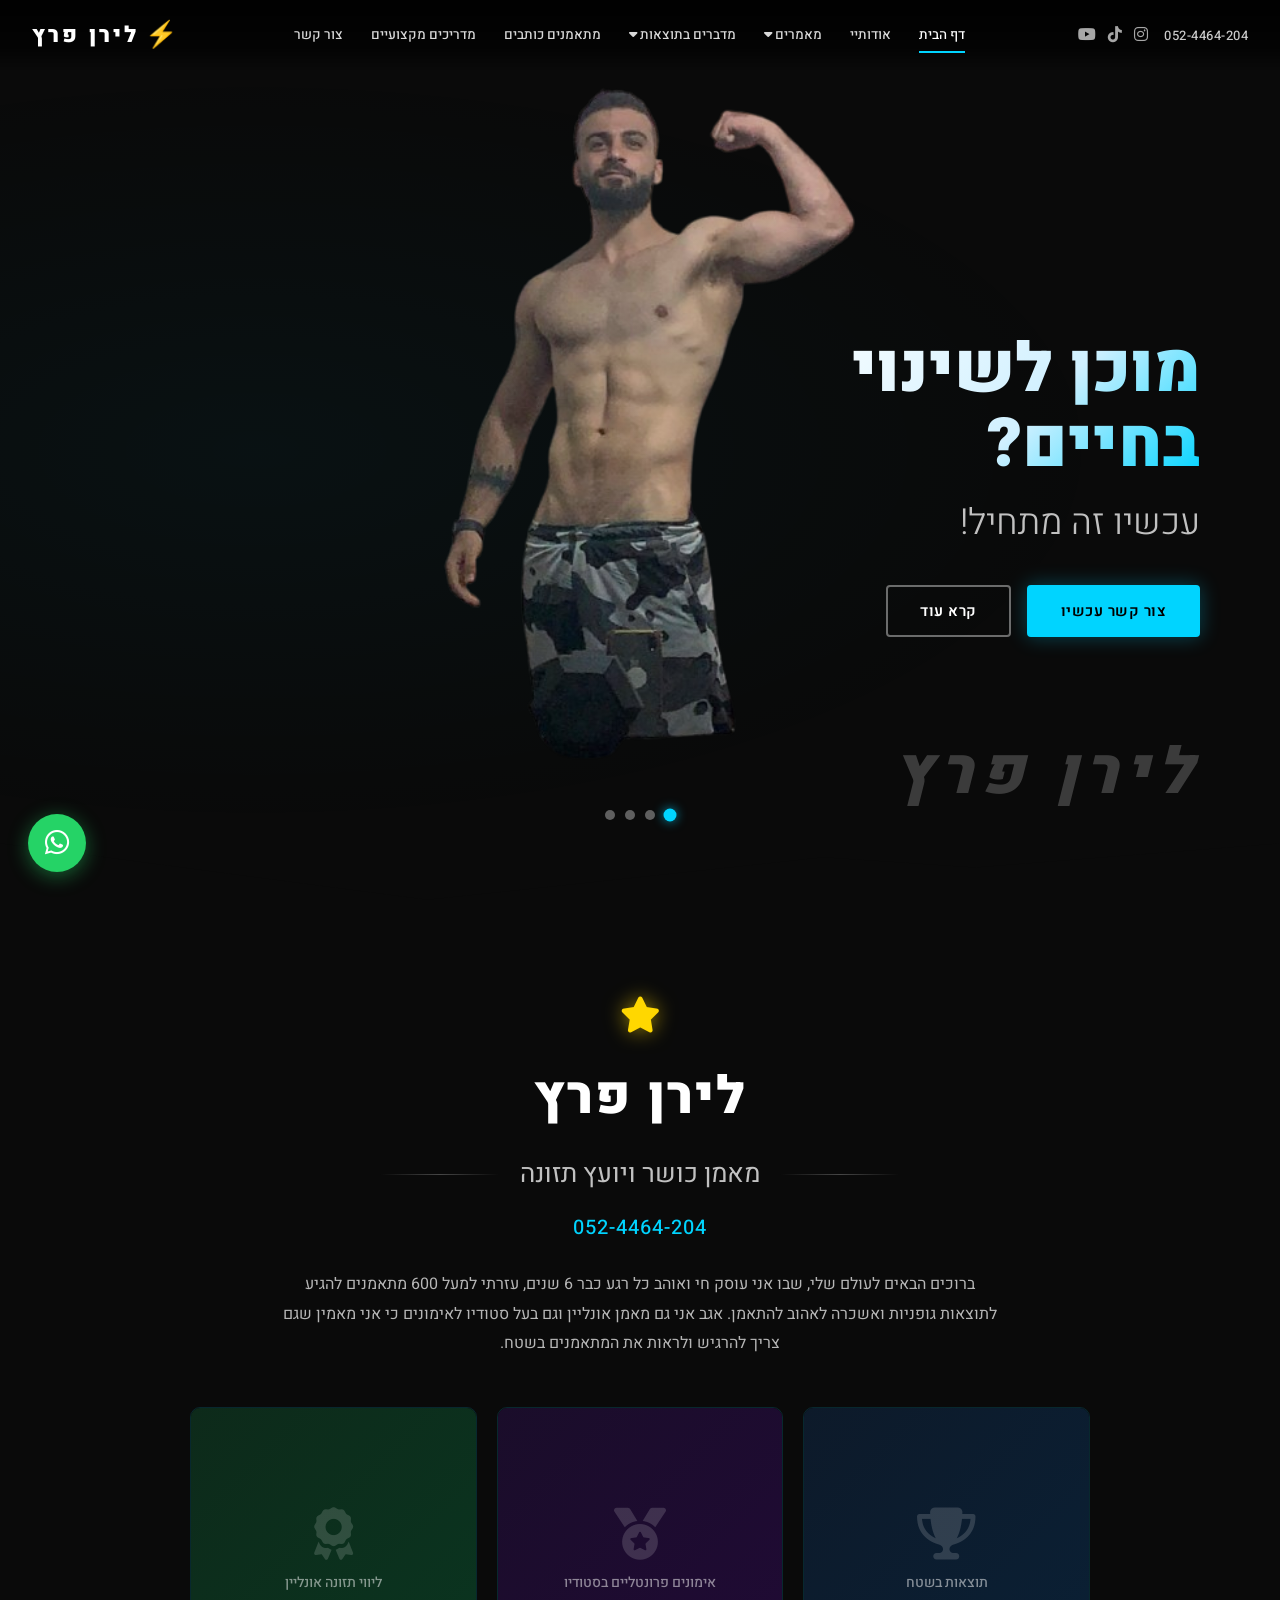
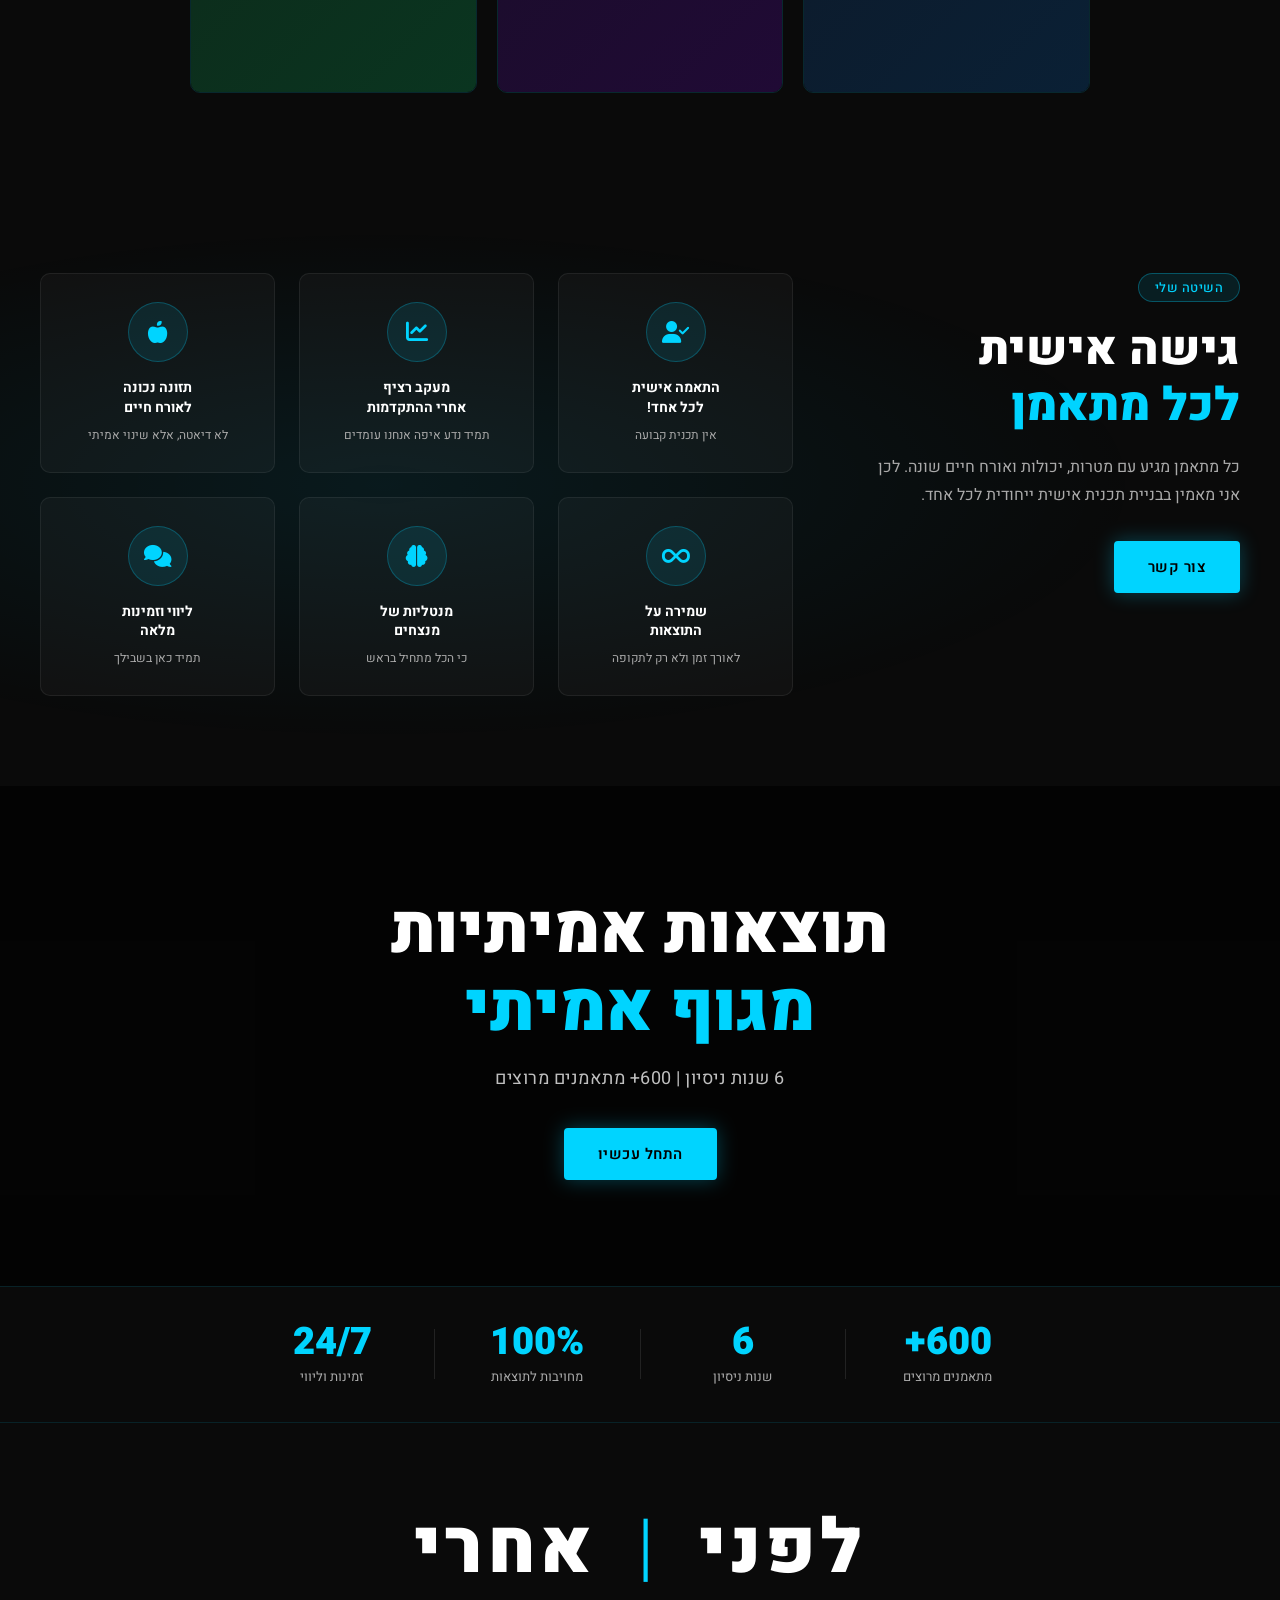
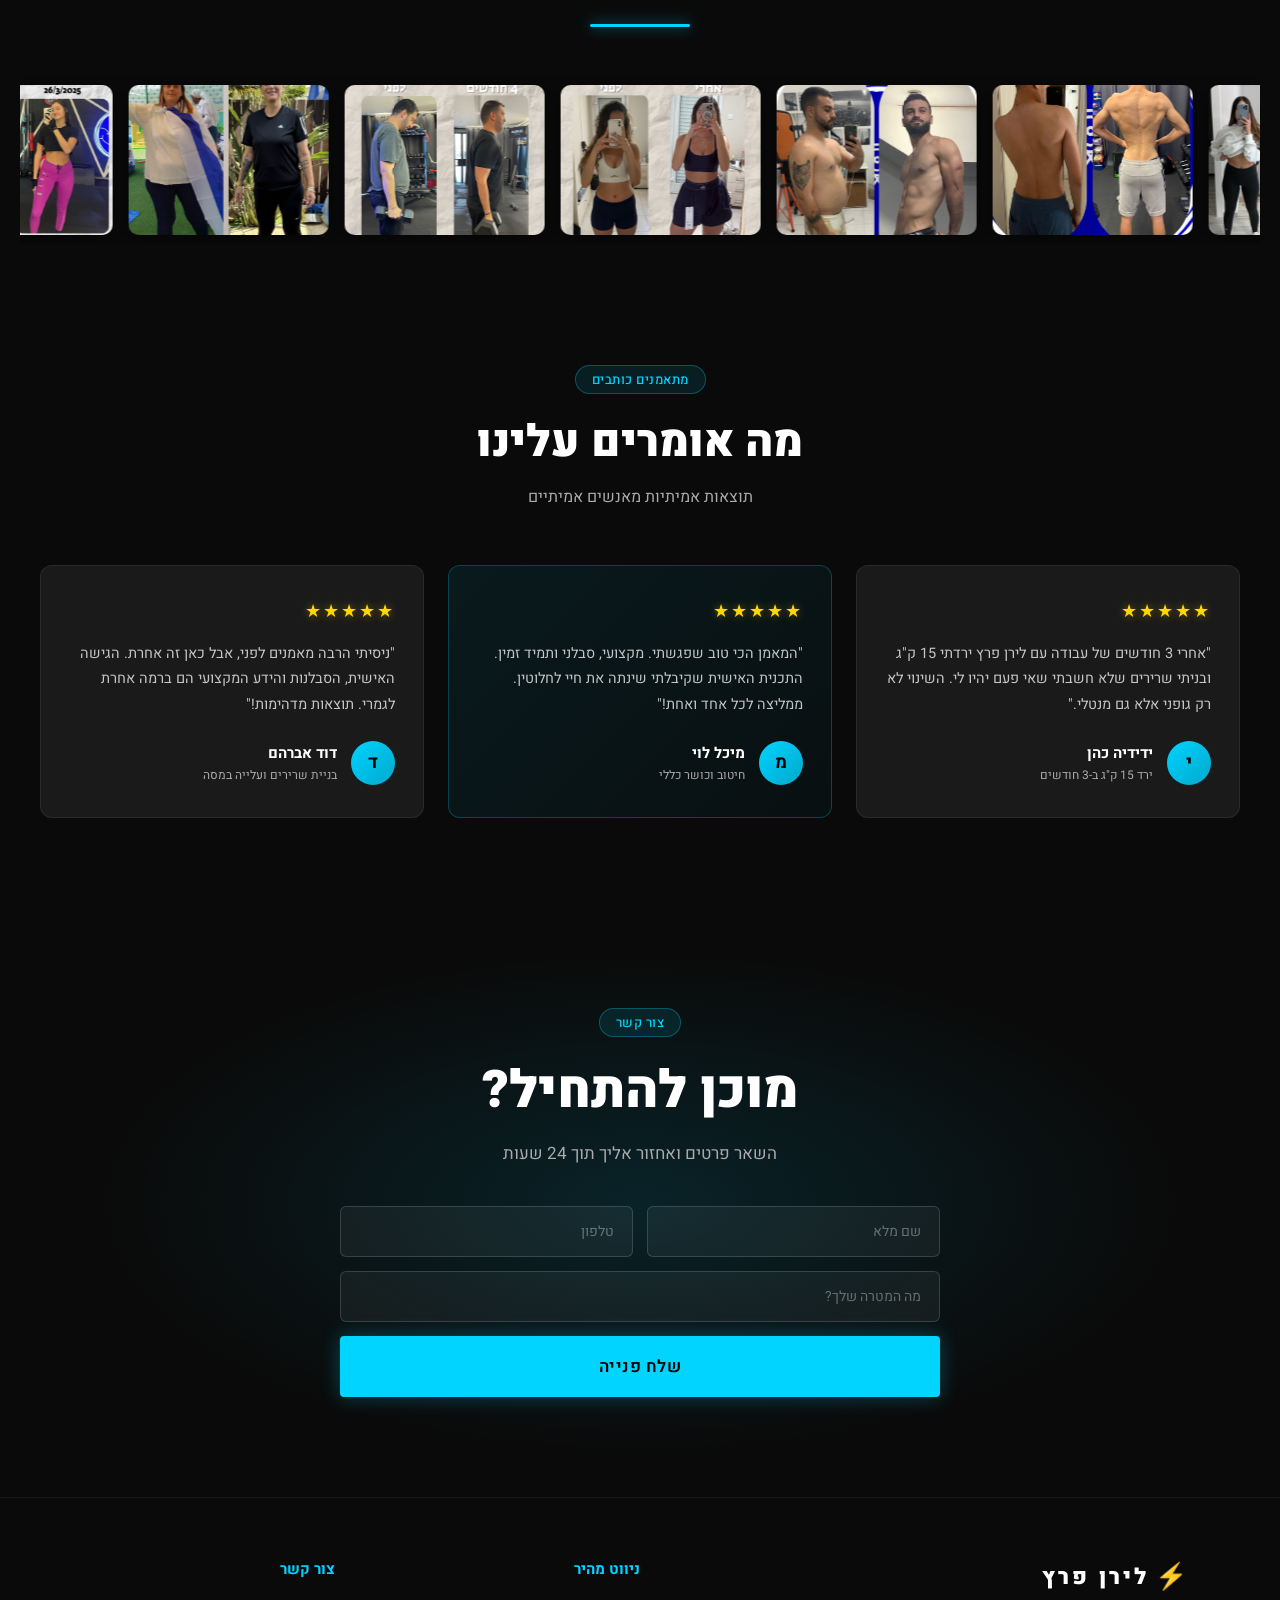
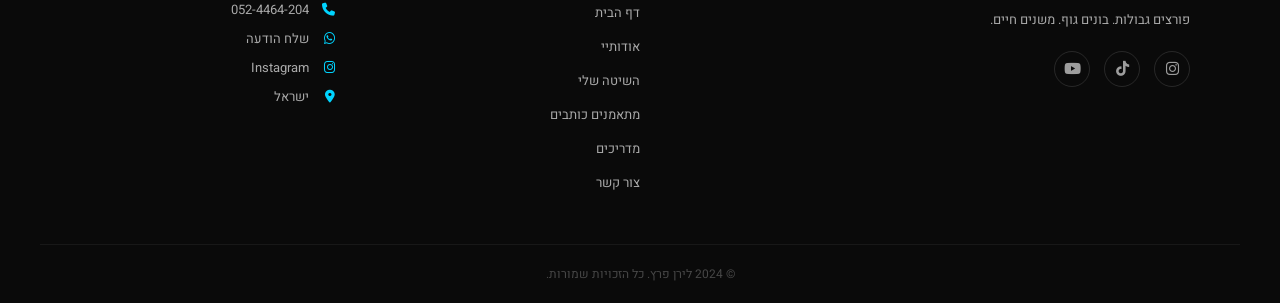
==== commit 9e341c66: "Link TikTok icon to win.fitness.studio channel" ====
--- a/index.html
+++ b/index.html
@@ -25,7 +25,7 @@
         <a href="tel:052-4464-204" class="nav-phone">052-4464-204</a>
         <div class="nav-social">
           <a href="https://www.instagram.com/liranperetz_winfit?igsh=ZWVsYzlxYjIyMHBq&utm_source=qr" class="social-icon" title="Instagram" target="_blank" rel="noopener"><i class="fab fa-instagram"></i></a>
-          <a href="#" class="social-icon" title="TikTok" target="_blank"><i class="fab fa-tiktok"></i></a>
+          <a href="https://www.tiktok.com/@win.fitness.studio?_r=1&_t=ZS-959YpLUa3PN" class="social-icon" title="TikTok" target="_blank" rel="noopener"><i class="fab fa-tiktok"></i></a>
           <a href="https://www.youtube.com/@winfitness_studio" class="social-icon" title="YouTube" target="_blank" rel="noopener"><i class="fab fa-youtube"></i></a>
         </div>
       </div>
@@ -399,7 +399,7 @@
         <p>פורצים גבולות. בונים גוף. משנים חיים.</p>
         <div class="footer-social">
           <a href="https://www.instagram.com/liranperetz_winfit?igsh=ZWVsYzlxYjIyMHBq&utm_source=qr" title="Instagram" target="_blank" rel="noopener"><i class="fab fa-instagram"></i></a>
-          <a href="#" title="TikTok"><i class="fab fa-tiktok"></i></a>
+          <a href="https://www.tiktok.com/@win.fitness.studio?_r=1&_t=ZS-959YpLUa3PN" title="TikTok" target="_blank" rel="noopener"><i class="fab fa-tiktok"></i></a>
           <a href="https://www.youtube.com/@winfitness_studio" title="YouTube" target="_blank" rel="noopener"><i class="fab fa-youtube"></i></a>
         </div>
       </div>
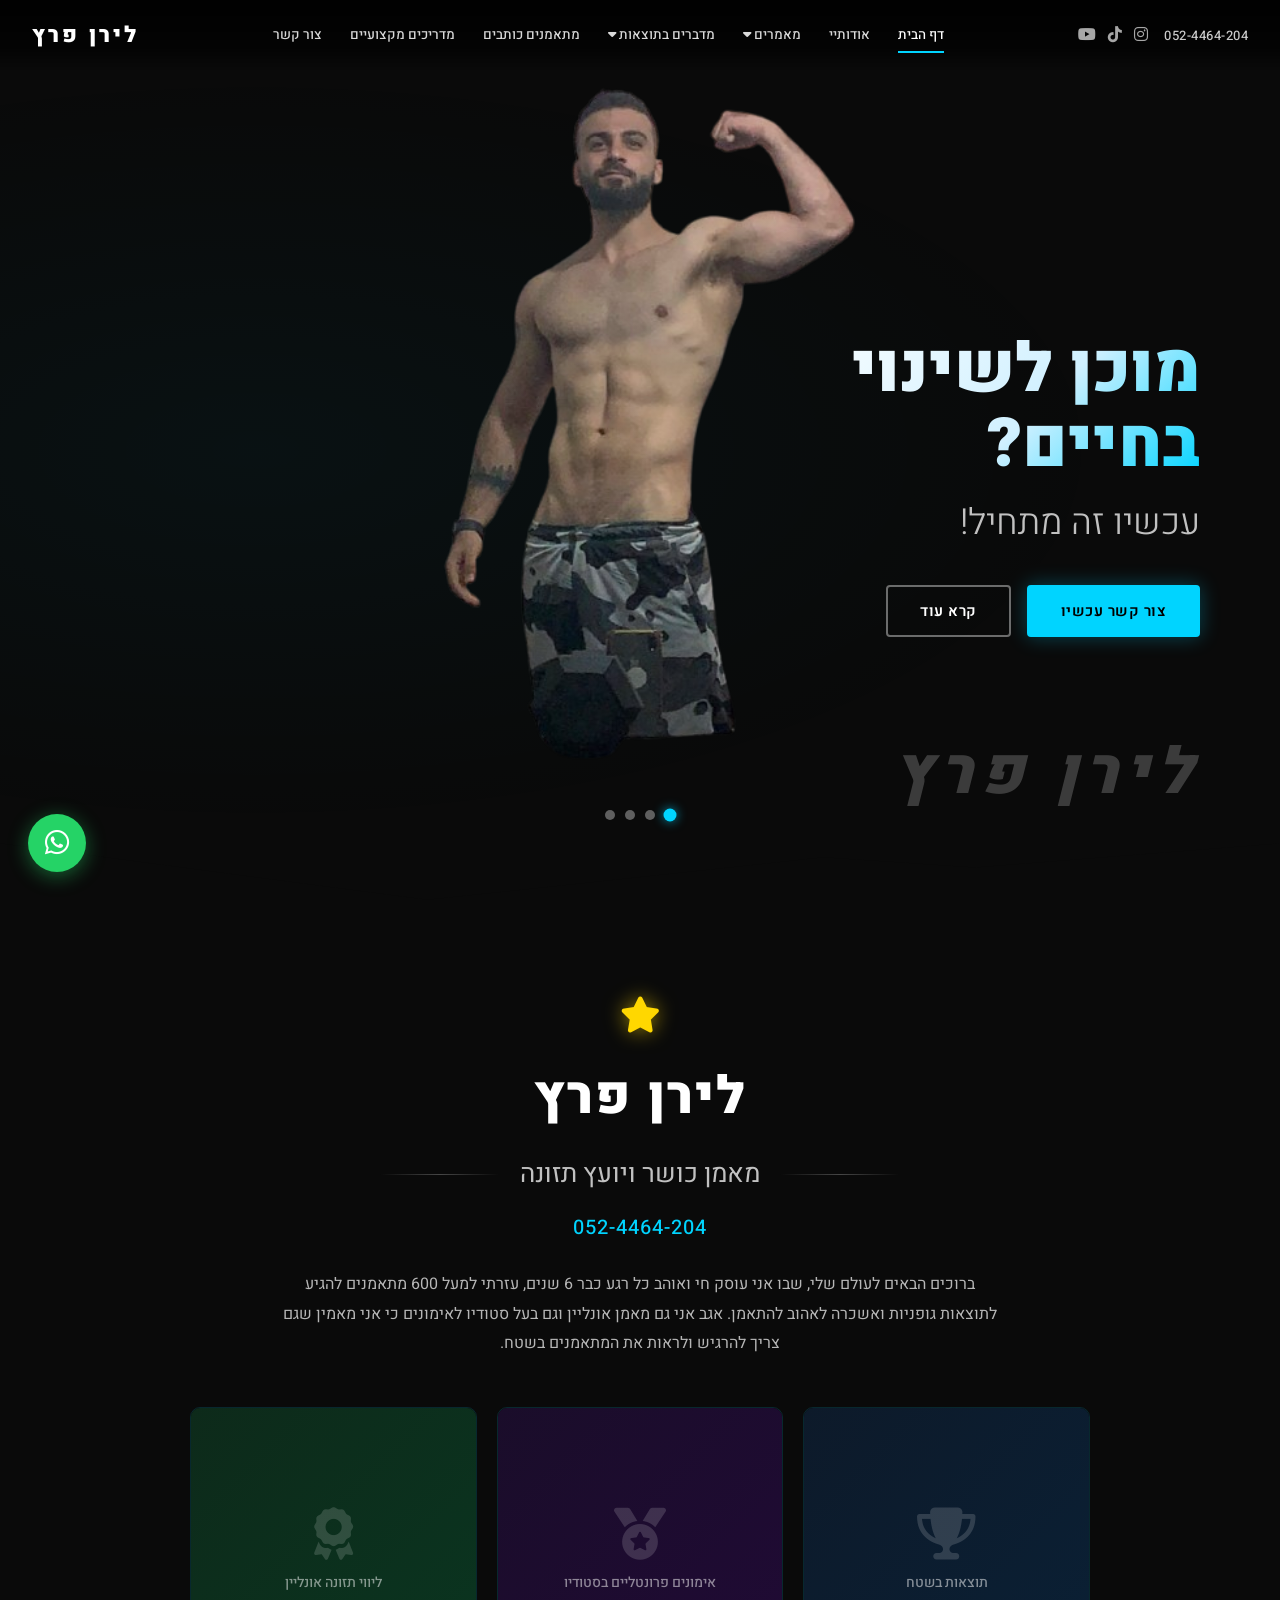
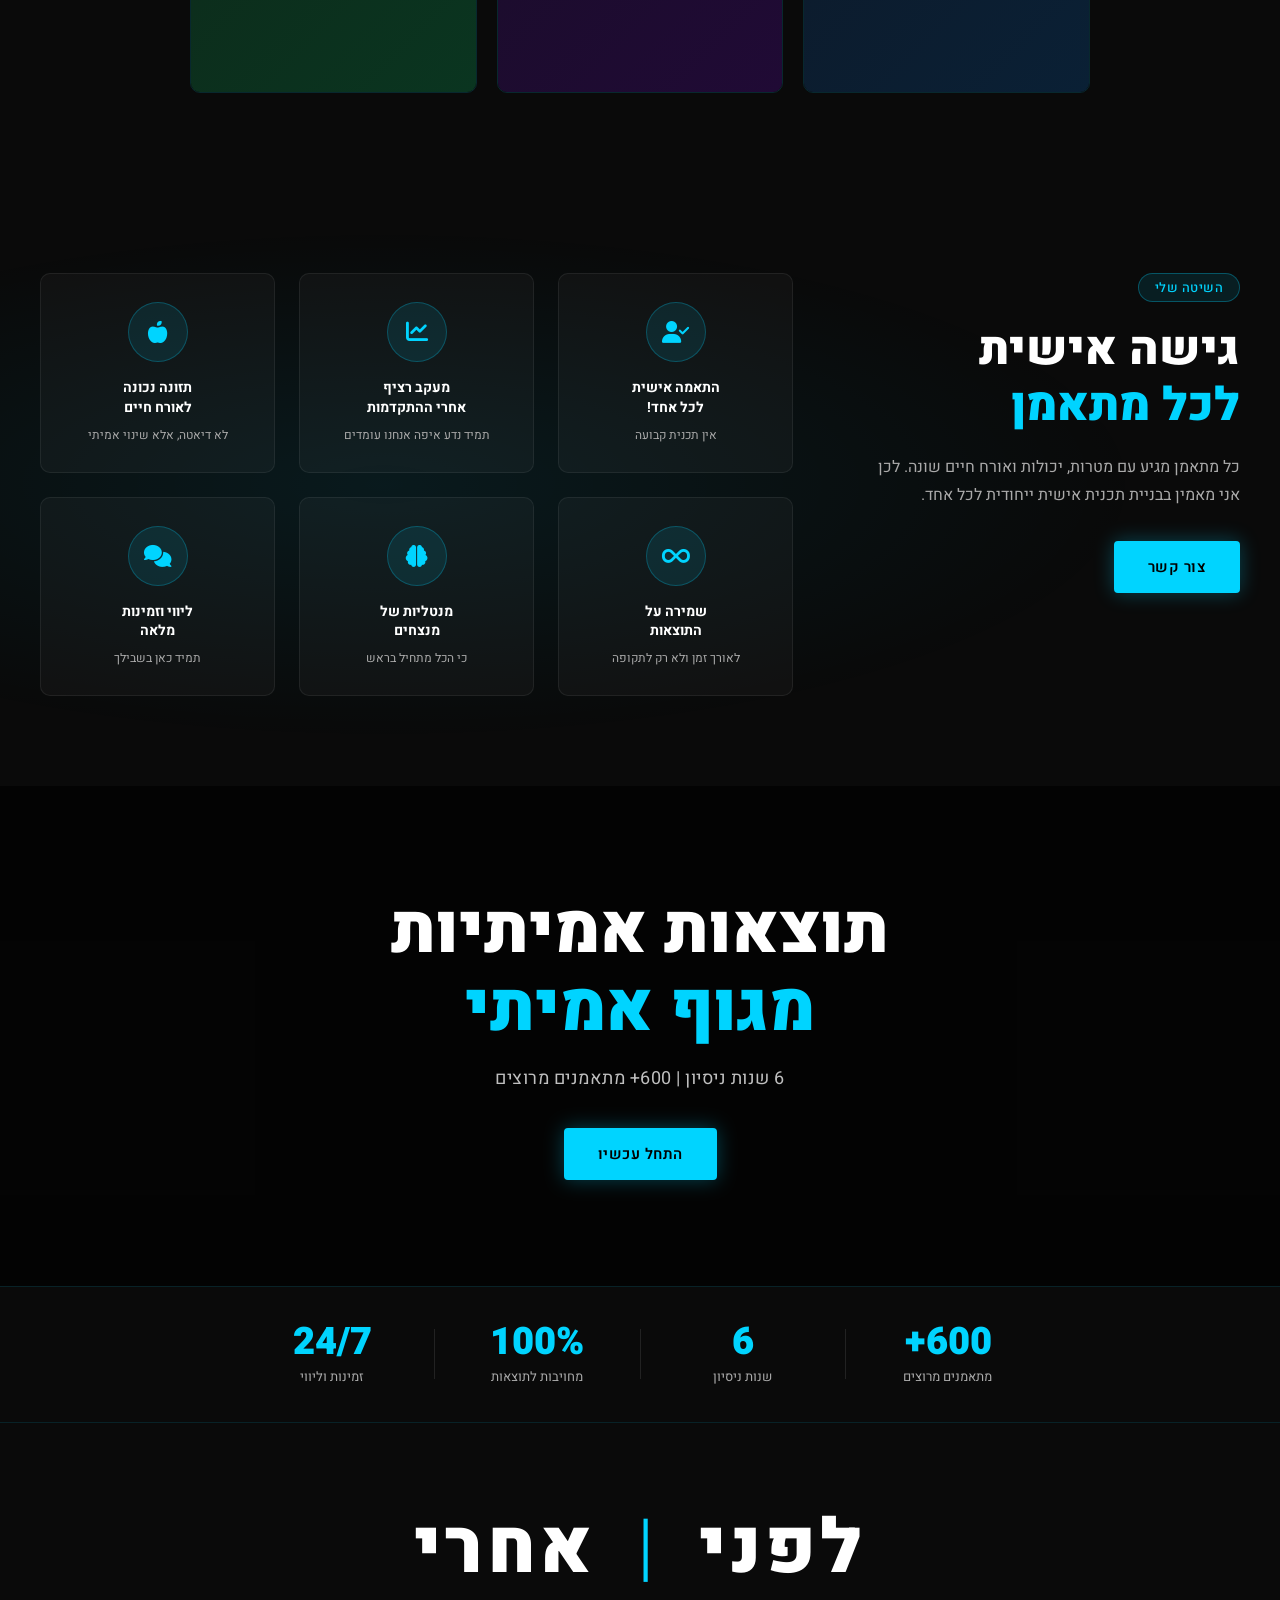
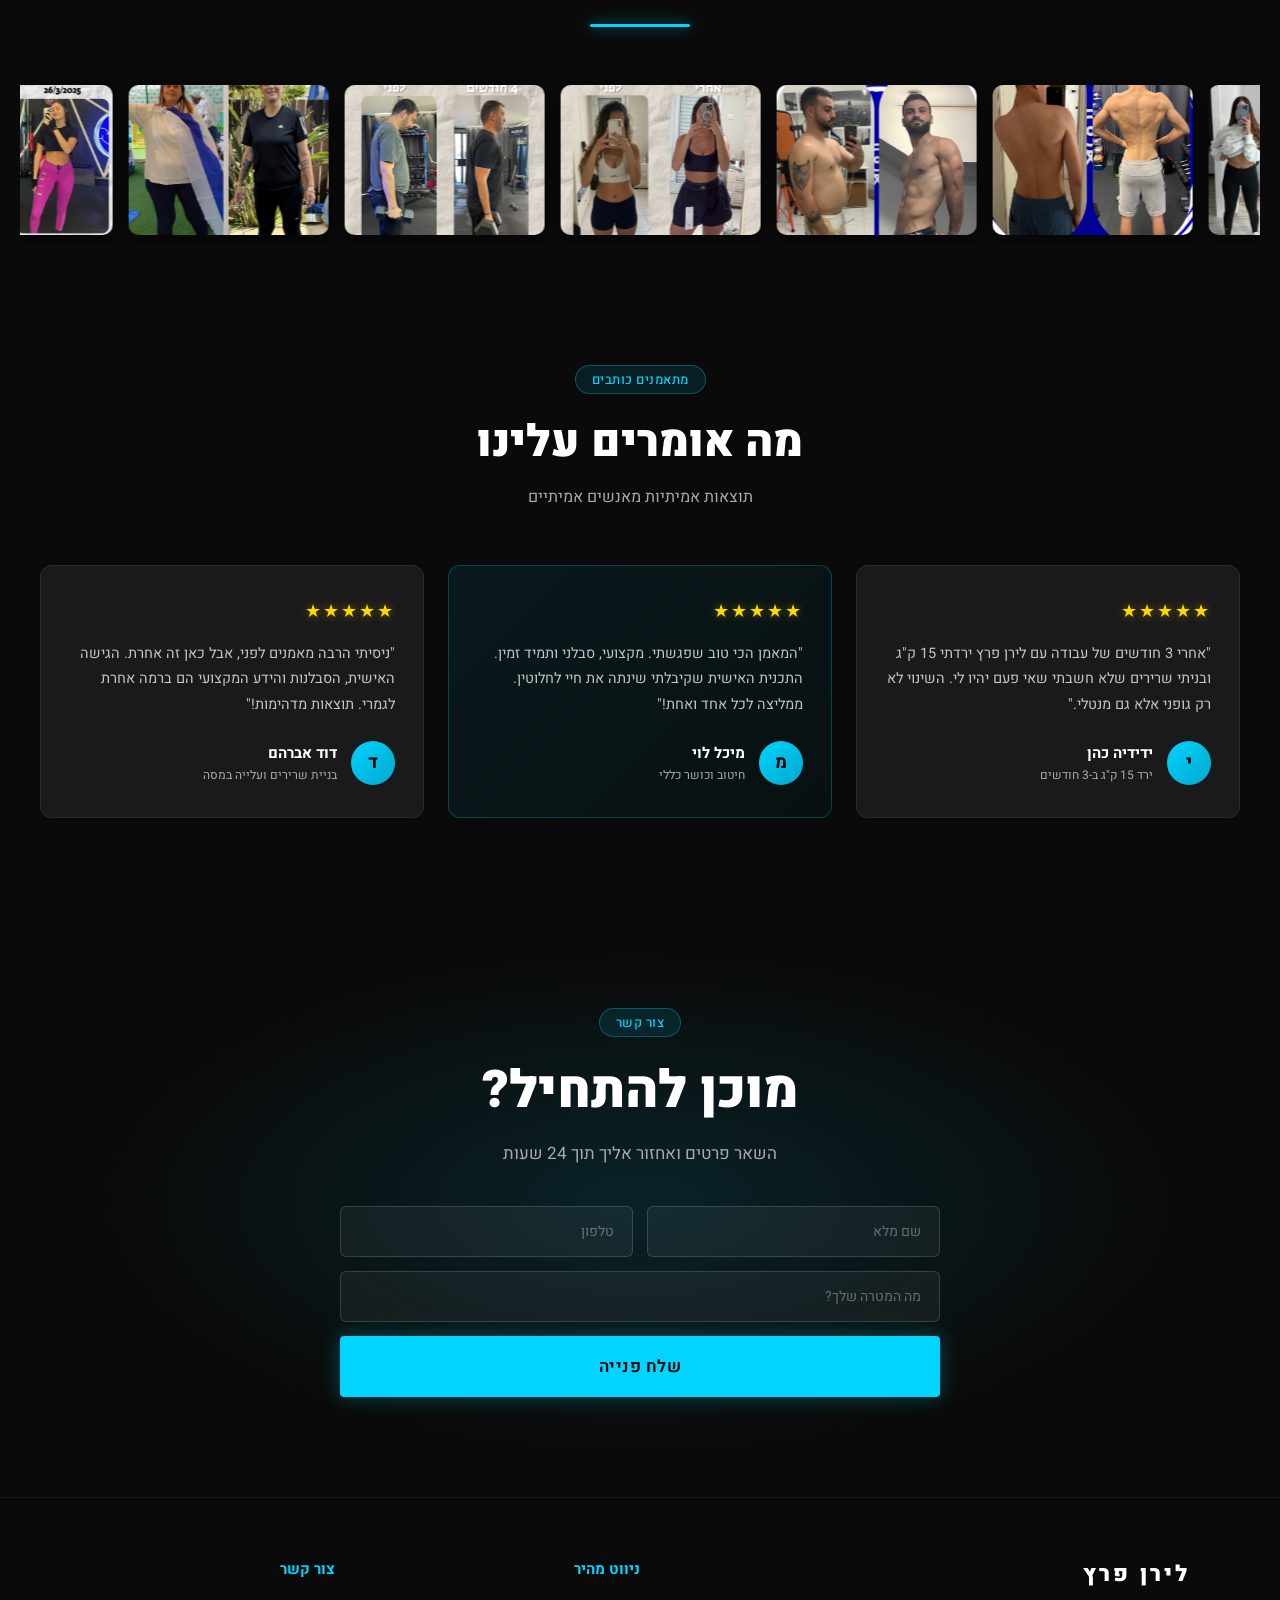
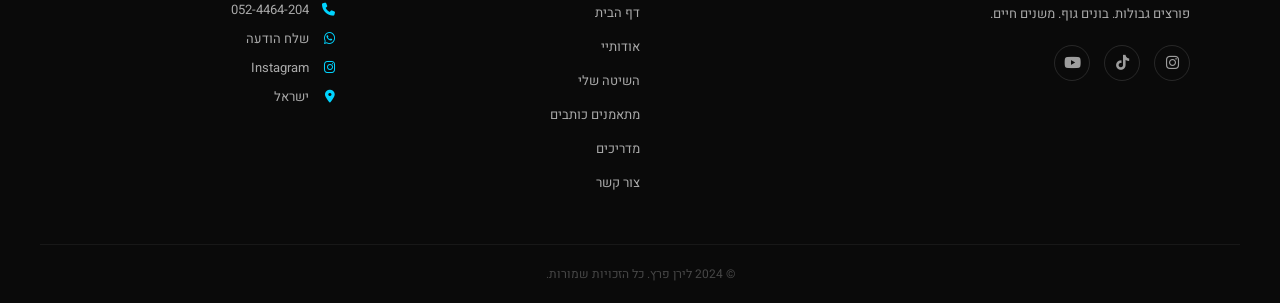
==== commit 5a0ec7ee: "Remove lightning bolt icon from logo" ====
--- a/index.html
+++ b/index.html
@@ -65,7 +65,6 @@
       <!-- Left: Logo -->
       <div class="nav-left">
         <a href="#" class="logo">
-          <span class="logo-icon">&#9889;</span>
           <span class="logo-text">לירן פרץ</span>
         </a>
       </div>
@@ -393,7 +392,6 @@
     <div class="footer-container">
       <div class="footer-brand">
         <div class="logo">
-          <span class="logo-icon">&#9889;</span>
           <span class="logo-text">לירן פרץ</span>
         </div>
         <p>פורצים גבולות. בונים גוף. משנים חיים.</p>
